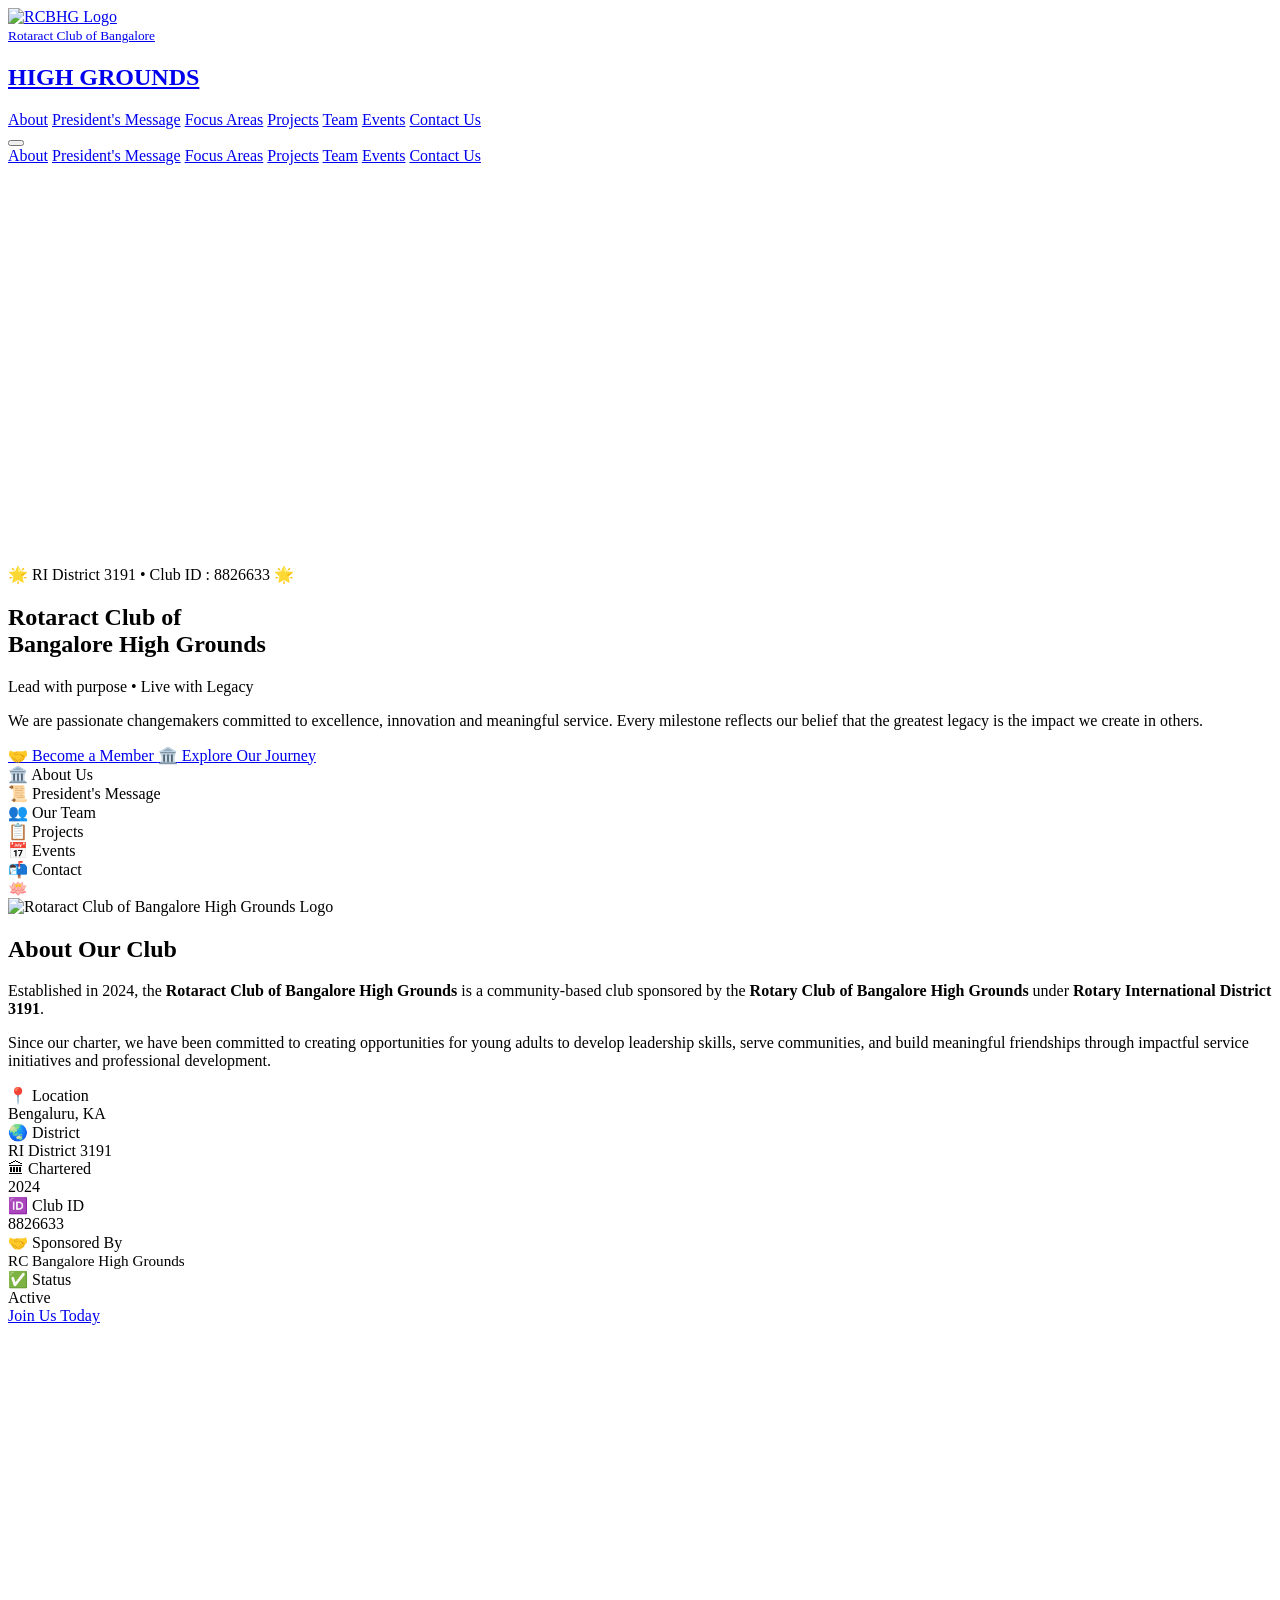
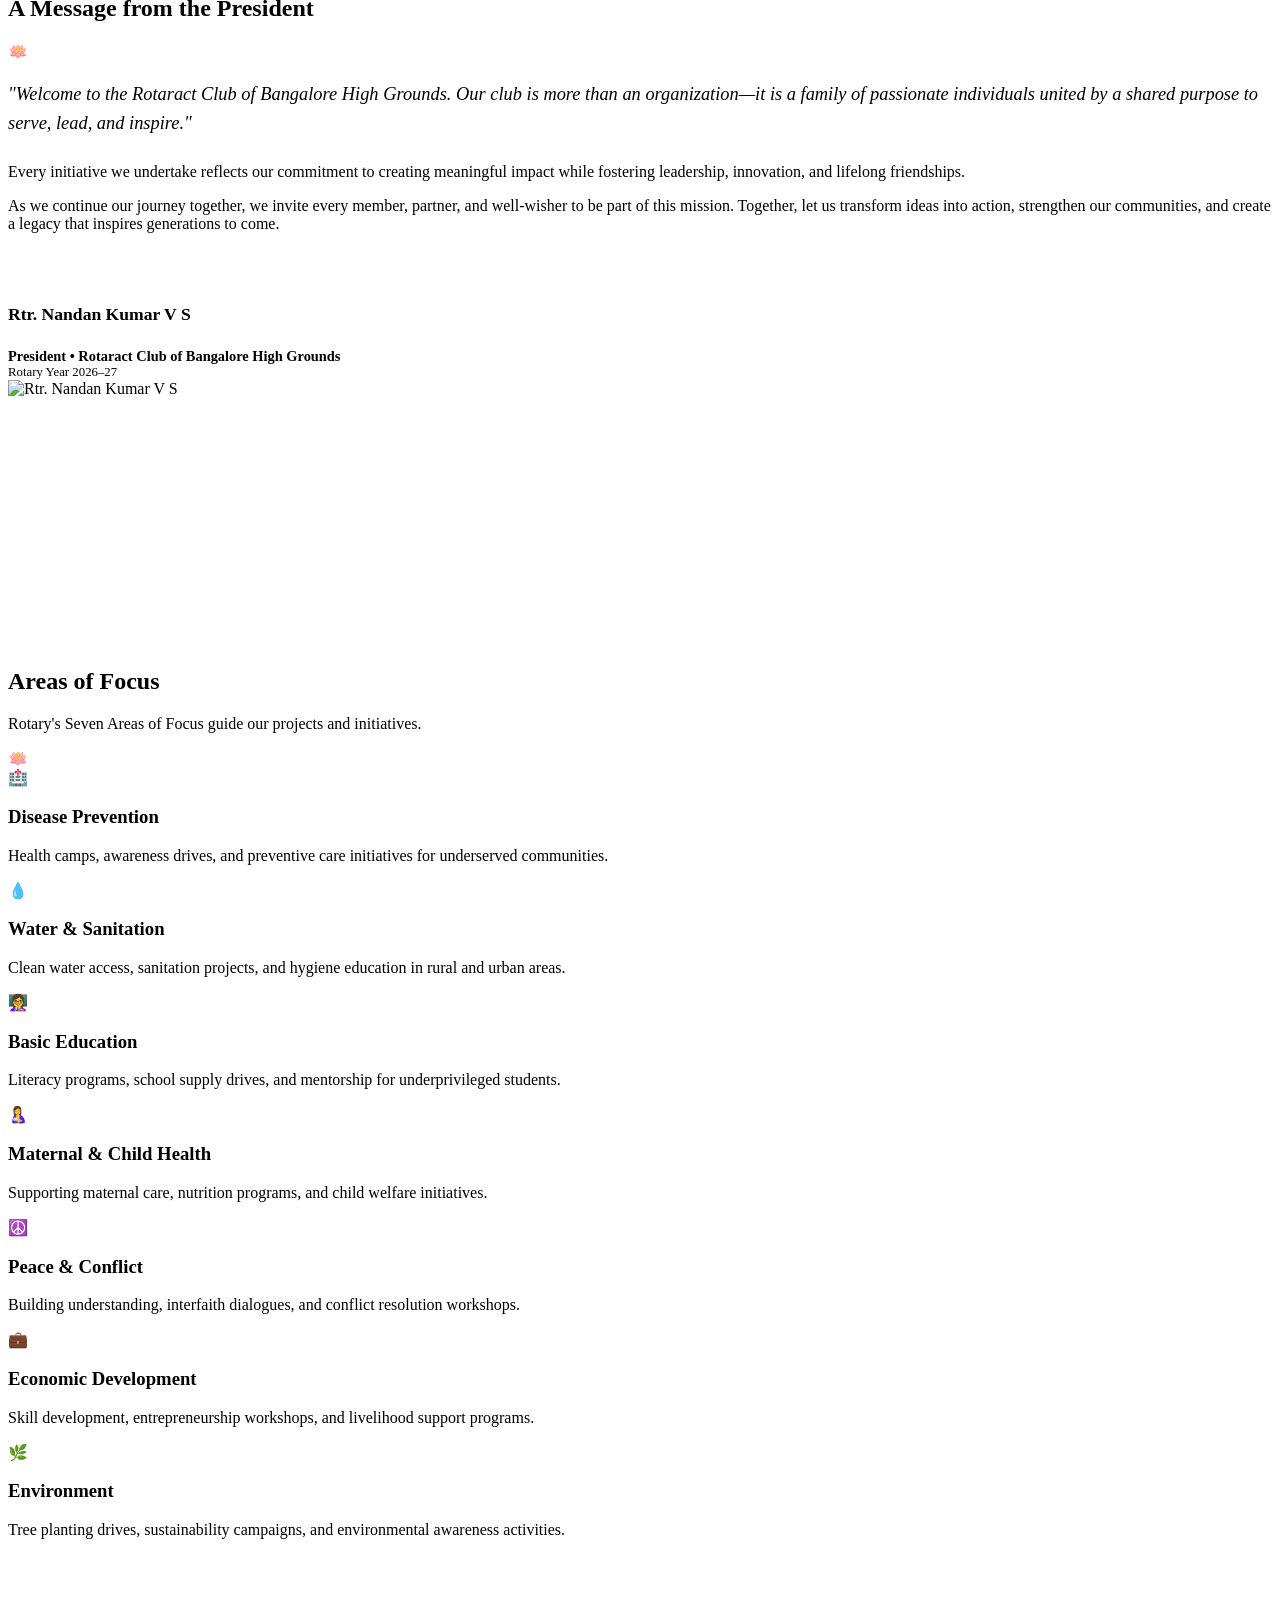
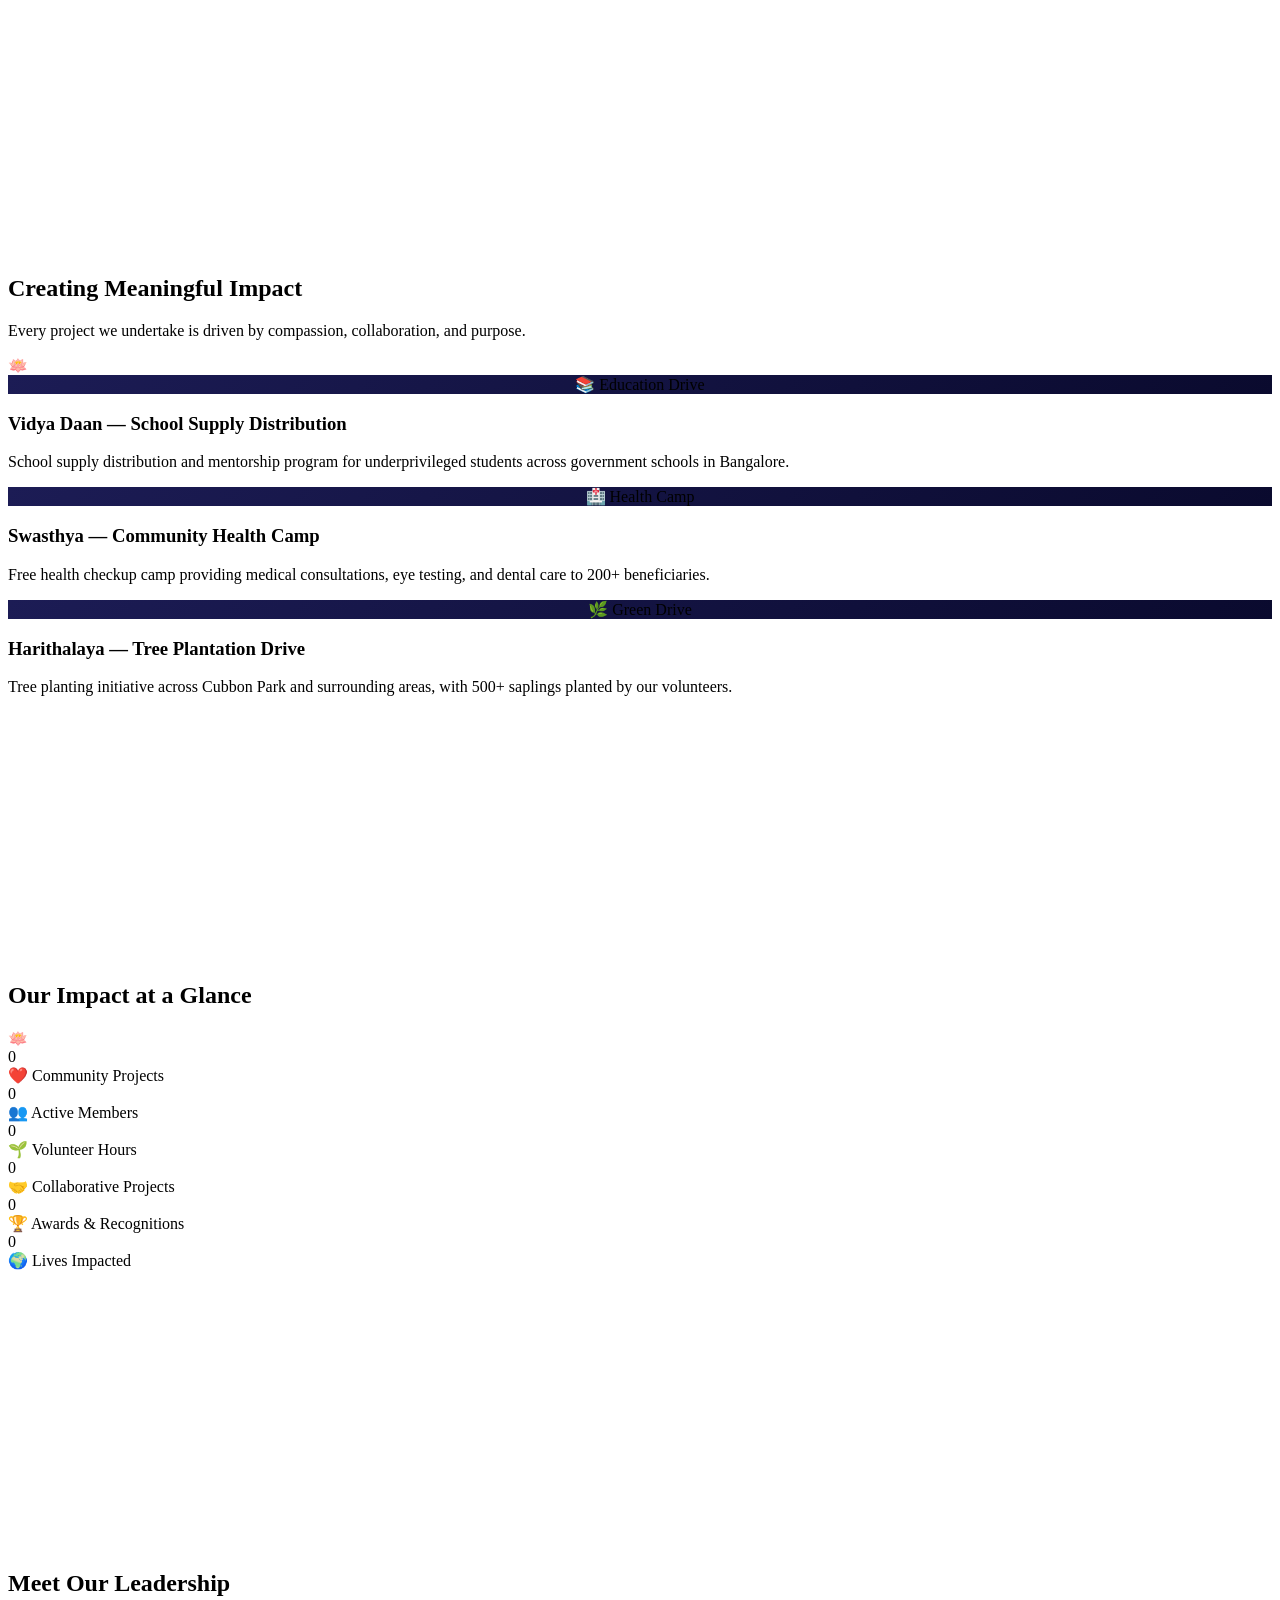
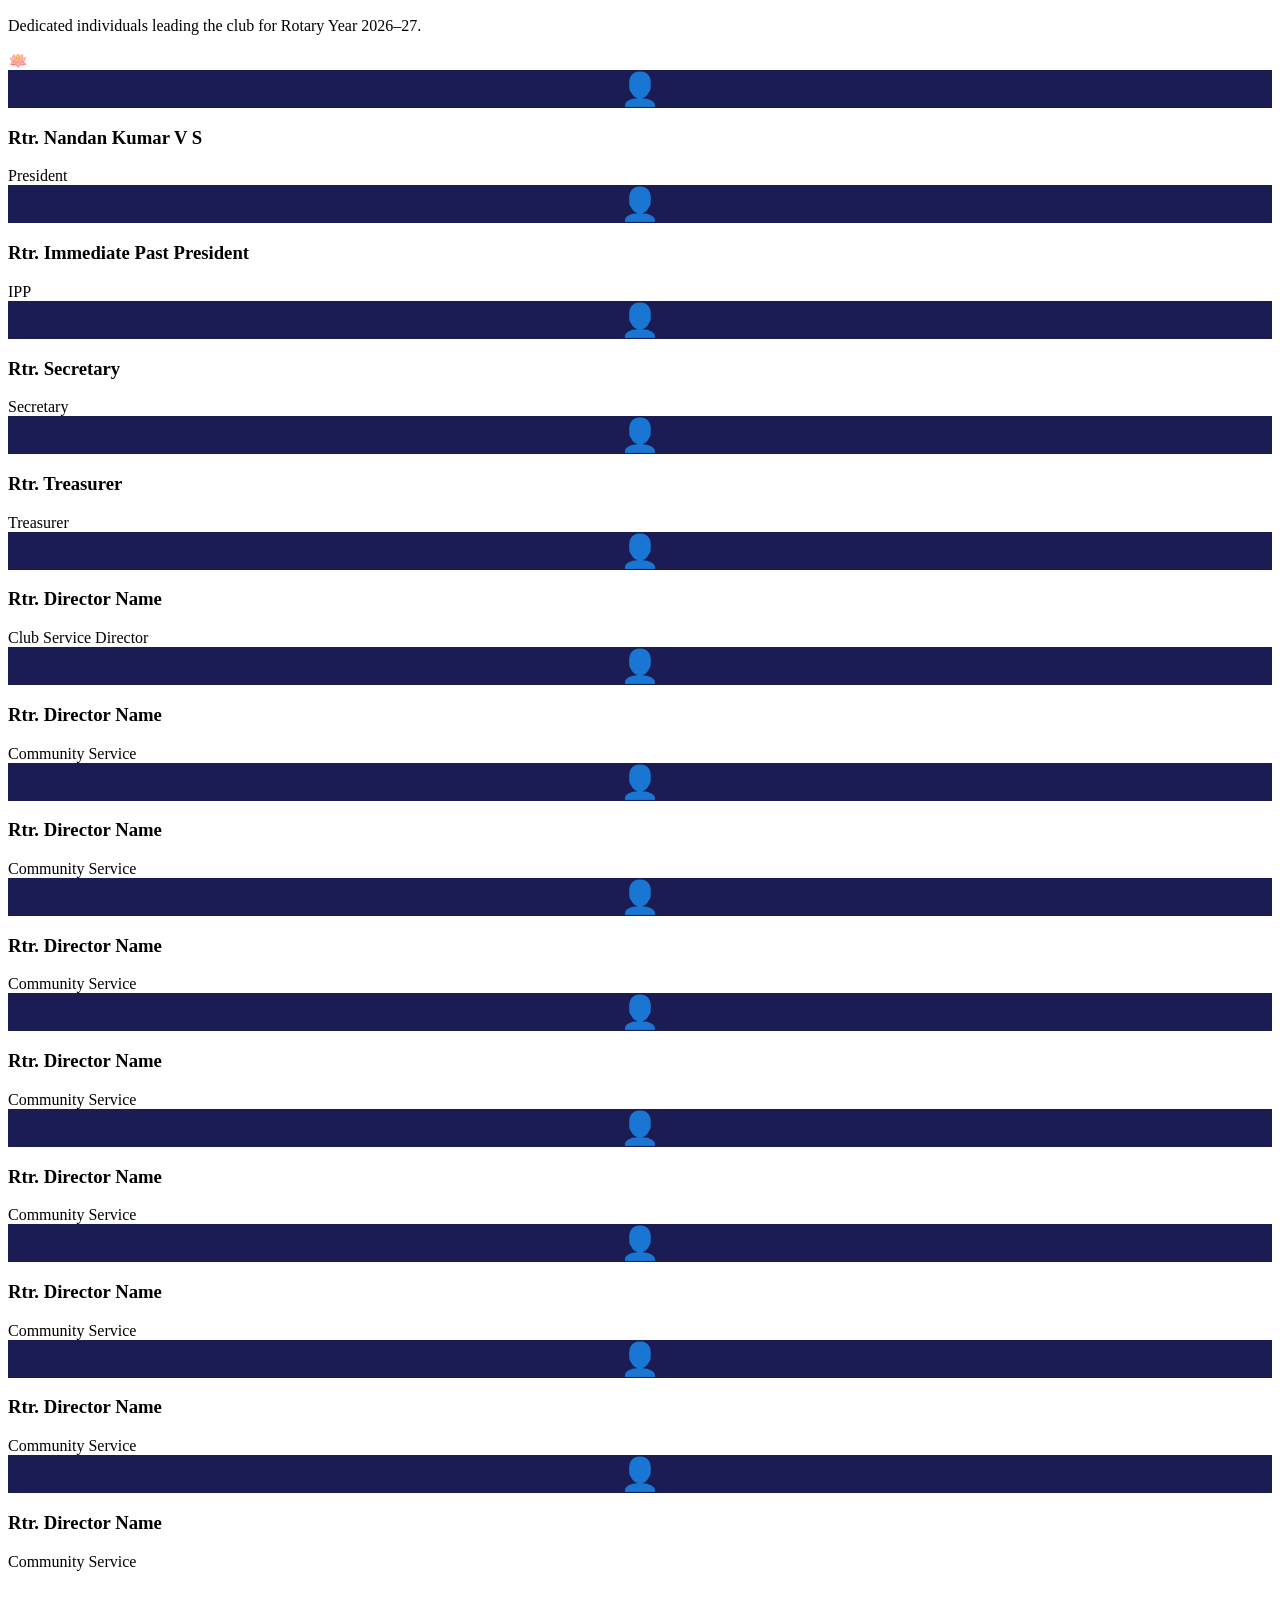
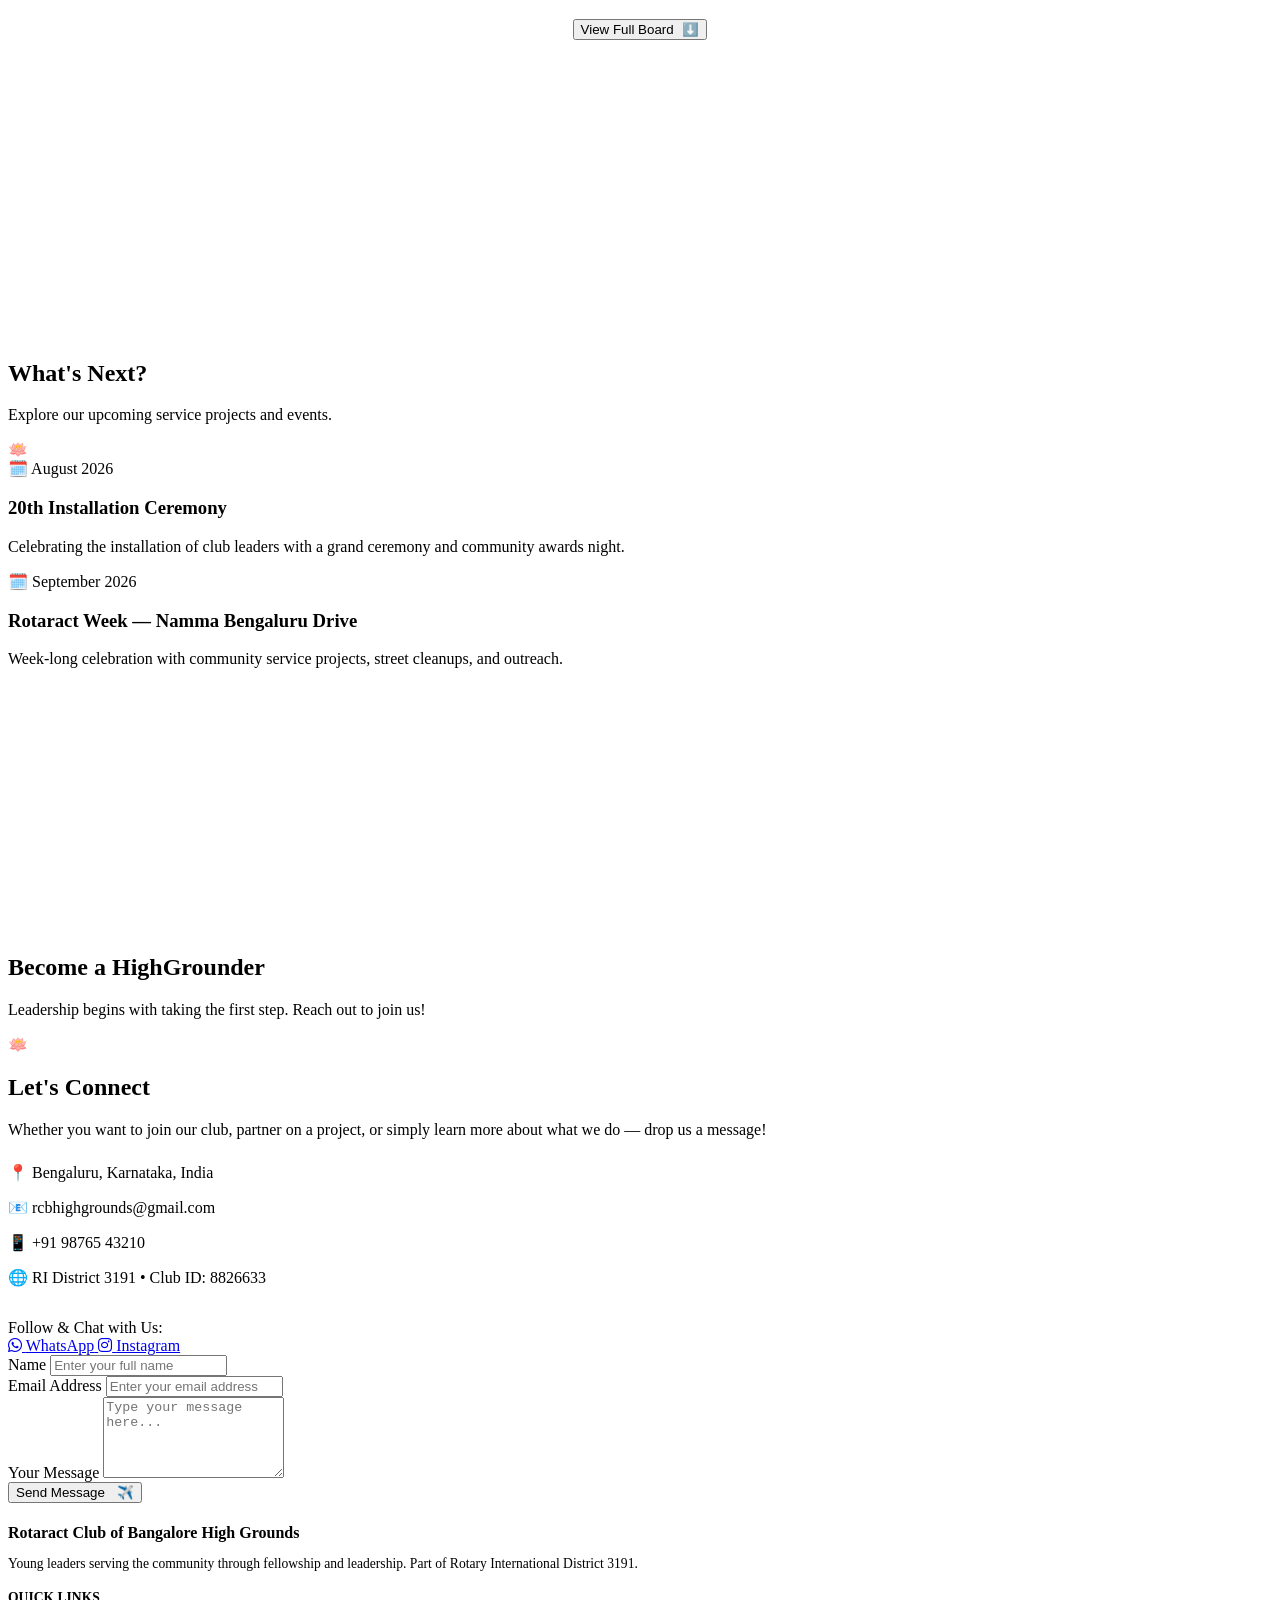
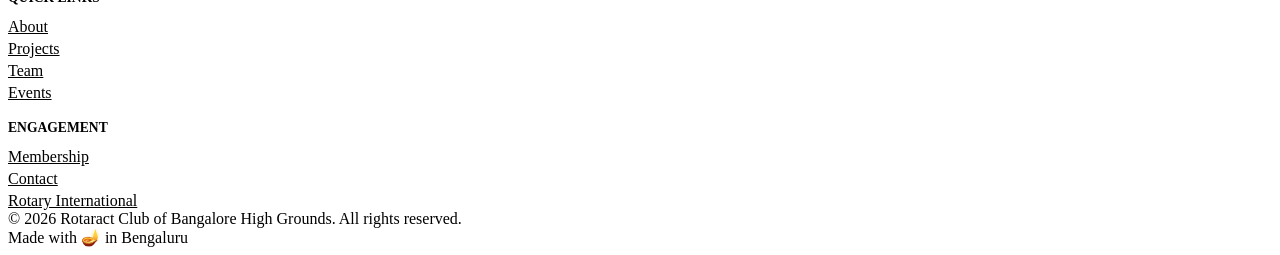
==== index.html @ a25bd5e7 "Remove video intro overlay from index.html Removed video intro overlay and related elements from the" ====
<!DOCTYPE html>
<html lang="en">
<head>
  <meta charset="UTF-8">
  <meta name="viewport" content="width=device-width, initial-scale=1.0, maximum-scale=5">
  <title>Rotaract Club of Bangalore High Grounds | Service • Fellowship • Leadership</title>
  <meta name="description" content="Rotaract Club of Bangalore High Grounds — Young leaders driving community impact through service, fellowship, and leadership in Bangalore. RI District 3191.">
  <meta name="author" content="Rotaract Club of Bangalore High Grounds">
  <meta name="keywords" content="Rotaract, High Grounds, Bangalore, Community Service, Rotary, District 3191, Leadership, Fellowship, Youth">
  <meta name="robots" content="index, follow">
  <meta name="theme-color" content="#0A0A2E">

  <!-- Favicon -->
  <link rel="icon" type="image/jpeg" href="assets/logo.jpg">

  <!-- Font Awesome Icons for Social Media -->
<link rel="stylesheet" href="https://cdnjs.cloudflare.com/ajax/libs/font-awesome/6.4.2/css/all.min.css">



  <!-- Stylesheet -->
  <link rel="stylesheet" href="styles.css">
</head>
<body>

  

  <!-- ══════════════════════════════════════
       FLOATING PARTICLES (Diyas & Sparkles)
       ══════════════════════════════════════ -->
  <div id="particles-container"></div>

  <!-- ══════════════════════════════════════
       NAVIGATION
       ══════════════════════════════════════ -->
  <nav id="main-nav">
    <div class="nav-inner">
      <a href="#hero" class="nav-logo">
        <img src="assets/logo.jpg" alt="RCBHG Logo">
        <div class="nav-logo-text">
          <small>Rotaract Club of Bangalore</small>
          <h2>HIGH GROUNDS</h2>
        </div>
      </a>

      <div class="nav-links">
        <a href="#about" class="nav-link" data-section="about">About</a>
        <a href="#president" class="nav-link" data-section="president">President's Message</a>
        <a href="#focus-areas" class="nav-link" data-section="focus-areas">Focus Areas</a>
        <a href="#projects" class="nav-link" data-section="projects">Projects</a>
        <a href="#team" class="nav-link" data-section="team">Team</a>
        <a href="#events" class="nav-link" data-section="events">Events</a>
        <a href="#contact" class="nav-cta" data-section="contact">Contact Us</a>
      </div>

      <button id="hamburger" class="hamburger" aria-label="Toggle menu">
        <span></span>
        <span></span>
        <span></span>
      </button>
    </div>
  </nav>

  <!-- Mobile Menu Drawer -->
  <div id="mobile-menu" class="mobile-menu">
    <a href="#about" class="nav-link" data-section="about">About</a>
    <a href="#president" class="nav-link" data-section="president">President's Message</a>
    <a href="#focus-areas" class="nav-link" data-section="focus-areas">Focus Areas</a>
    <a href="#projects" class="nav-link" data-section="projects">Projects</a>
    <a href="#team" class="nav-link" data-section="team">Team</a>
    <a href="#events" class="nav-link" data-section="events">Events</a>
    <a href="#contact" class="nav-link" data-section="contact">Contact Us</a>
  </div>
  <div id="mobile-backdrop" class="mobile-backdrop"></div>

  <!-- ══════════════════════════════════════
       MAIN CONTENT
       ══════════════════════════════════════ -->
  <main id="main-content">

    <!-- ── HERO SECTION ── -->
    <section id="hero" class="section reveal-parent">
      <div class="mandala-wrapper reveal-mandala" style="top: -100px; right: -100px;"><div class="mandala-decoration"></div></div>
      <div class="mandala-wrapper reveal-mandala" style="bottom: -150px; left: -150px; width: 400px; height: 400px;"><div class="mandala-decoration" style="width: 100%; height: 100%;"></div></div>
      
      <div class="hero-content">
        <div class="hero-badge reveal-child">
          <span>🌟</span>
          RI District 3191 • Club ID : 8826633
          <span>🌟</span>
        </div>

        <h1 class="hero-title reveal-child">
          <span class="highlight">Rotaract Club of</span><br>
          Bangalore <span class="highlight">High Grounds</span>
        </h1>

        <p class="hero-tagline font-display reveal-child">
          Lead with purpose • Live with Legacy
        </p>

        <p class="hero-subtitle reveal-child">
          We are passionate changemakers committed to excellence, innovation and meaningful service. Every milestone reflects our belief that the greatest legacy is the impact we create in others. 
        </p>

        <div class="hero-buttons reveal-child">
          <a href="#contact" class="btn btn-primary" data-section="contact">
            <span>🤝</span> Become a Member
          </a>
          <a href="#projects" class="btn btn-outline" data-section="projects">
            <span>🏛️</span> Explore Our Journey
          </a>
        </div>
      </div>
    </section>

    <!-- ── QUICK LINKS GRID ── -->
    <section id="quick-links" class="reveal-parent">
      <div class="quick-links-grid">
        <div class="quick-link-card reveal-child" data-section="about">
          <span class="quick-link-icon">🏛️</span>
          <span class="quick-link-title">About Us</span>
        </div>
        <div class="quick-link-card reveal-child" data-section="president">
          <span class="quick-link-icon">📜</span>
          <span class="quick-link-title">President's Message</span>
        </div>
        <div class="quick-link-card reveal-child" data-section="team">
          <span class="quick-link-icon">👥</span>
          <span class="quick-link-title">Our Team</span>
        </div>
        <div class="quick-link-card reveal-child" data-section="projects">
          <span class="quick-link-icon">📋</span>
          <span class="quick-link-title">Projects</span>
        </div>
        <div class="quick-link-card reveal-child" data-section="events">
          <span class="quick-link-icon">📅</span>
          <span class="quick-link-title">Events</span>
        </div>
        <div class="quick-link-card reveal-child" data-section="contact">
          <span class="quick-link-icon">📬</span>
          <span class="quick-link-title">Contact</span>
        </div>
      </div>
    </section>

    <!-- ── ABOUT & CLUB INFORMATION ── -->
    <section id="about" class="section reveal-parent">
      <div class="mandala-wrapper reveal-mandala" style="top: -80px; right: -80px;"><div class="mandala-decoration"></div></div>
      <div class="section-inner">
        <div class="indian-divider reveal-divider reveal-child">
          <span class="lotus">🪷</span>
        </div>

        <div class="about-grid">
          <div class="about-image-container reveal-child">
            <img src="assets/logo.jpg" alt="Rotaract Club of Bangalore High Grounds Logo">
          </div>
          
          <div class="about-text reveal-child">
            <h2>About Our Club</h2>
            <p>
              Established in 2024, the <strong>Rotaract Club of Bangalore High Grounds</strong> is a community-based club sponsored by the <strong>Rotary Club of Bangalore High Grounds</strong> under <strong>Rotary International District 3191</strong>.
            </p>
            <p>
              Since our charter, we have been committed to creating opportunities for young adults to develop leadership skills, serve communities, and build meaningful friendships through impactful service initiatives and professional development.
            </p>

            <div class="info-grid">
              <div class="info-card">
                <div class="info-card-label">📍 Location</div>
                <div class="info-card-value">Bengaluru, KA</div>
              </div>
              <div class="info-card">
                <div class="info-card-label">🌏 District</div>
                <div class="info-card-value">RI District 3191</div>
              </div>
              <div class="info-card">
                <div class="info-card-label">🏛 Chartered</div>
                <div class="info-card-value">2024</div>
              </div>
              <div class="info-card">
                <div class="info-card-label">🆔 Club ID</div>
                <div class="info-card-value">8826633</div>
              </div>
              <div class="info-card">
                <div class="info-card-label">🤝 Sponsored By</div>
                <div class="info-card-value" style="font-size: 0.95rem;">RC Bangalore High Grounds</div>
              </div>
              <div class="info-card">
                <div class="info-card-label">✅ Status</div>
                <div class="info-card-value" style="color: var(--saffron);">Active</div>
              </div>
            </div>

            <a href="#contact" class="btn btn-primary" style="margin-top: 2rem;" data-section="contact">Join Us Today</a>
          </div>
        </div>
      </div>
    </section>

    <!-- ── PRESIDENT'S MESSAGE ── -->
<section id="president" class="section reveal-parent">
    <div class="mandala-wrapper reveal-mandala" style="bottom: -50px; left: -50px; width: 250px; height: 250px;">
        <div class="mandala-decoration"></div>
    </div>
    
    <div class="section-inner">
        <h2 class="section-title reveal-child">A Message from the President</h2>
        <div class="indian-divider reveal-divider reveal-child">
            <span class="lotus">🪷</span>
        </div>
        
        <!-- Updated Card Wrapper -->
        <div class="president-card reveal-child">
            
            <!-- Text Content -->
            <div class="president-text">
                <p style="font-size: 1.15rem; color: var(--gold-bright); font-style: italic; margin-bottom: 1.5rem; line-height: 1.6;">
                    "Welcome to the Rotaract Club of Bangalore High Grounds. Our club is more than an organization—it is a family of passionate individuals united by a shared purpose to serve, lead, and inspire."
                </p>
                <p style="color: var(--text-secondary); margin-bottom: 1rem;">
                    Every initiative we undertake reflects our commitment to creating meaningful impact while fostering leadership, innovation, and lifelong friendships.
                </p>
                <p style="color: var(--text-secondary); margin-bottom: 2rem;">
                    As we continue our journey together, we invite every member, partner, and well-wisher to be part of this mission. Together, let us transform ideas into action, strengthen our communities, and create a legacy that inspires generations to come.
                </p>
                <div style="border-top: 1px solid var(--border-color); padding-top: 1rem;">
                    <h4 style="color: var(--ivory); font-size: 1.1rem;">Rtr. Nandan Kumar V S</h4>
                    <div style="color: var(--saffron); font-size: 0.9rem; font-weight: 600;">President • Rotaract Club of Bangalore High Grounds</div>
                    <div style="color: var(--text-muted); font-size: 0.8rem;">Rotary Year 2026–27</div>
                </div>
            </div>

            <!-- Image Content -->
            <div class="president-image">
                <img src="assets/president.png" alt="Rtr. Nandan Kumar V S">
            </div>

        </div>
    </div>
</section>


    <!-- ── FOCUS AREAS ── -->
    <section id="focus-areas" class="section reveal-parent">
      <div class="mandala-wrapper reveal-mandala" style="top: -100px; right: -50px; width: 250px; height: 250px;"><div class="mandala-decoration"></div></div>
      <div class="section-inner">
        <h2 class="section-title reveal-child">Areas of Focus</h2>
        <p class="section-subtitle reveal-child">Rotary's Seven Areas of Focus guide our projects and initiatives.</p>
        
        <div class="indian-divider reveal-divider reveal-child">
          <span class="lotus">🪷</span>
        </div>

        <div class="focus-grid">
          <div class="focus-card reveal-child">
            <span class="focus-icon">🏥</span>
            <h3>Disease Prevention</h3>
            <p>Health camps, awareness drives, and preventive care initiatives for underserved communities.</p>
          </div>
          <div class="focus-card reveal-child">
            <span class="focus-icon">💧</span>
            <h3>Water & Sanitation</h3>
            <p>Clean water access, sanitation projects, and hygiene education in rural and urban areas.</p>
          </div>
          <div class="focus-card reveal-child">
            <span class="focus-icon">👩‍🏫</span>
            <h3>Basic Education</h3>
            <p>Literacy programs, school supply drives, and mentorship for underprivileged students.</p>
          </div>
          <div class="focus-card reveal-child">
            <span class="focus-icon">🤱</span>
            <h3>Maternal & Child Health</h3>
            <p>Supporting maternal care, nutrition programs, and child welfare initiatives.</p>
          </div>
          <div class="focus-card reveal-child">
            <span class="focus-icon">☮️</span>
            <h3>Peace & Conflict</h3>
            <p>Building understanding, interfaith dialogues, and conflict resolution workshops.</p>
          </div>
          <div class="focus-card reveal-child">
            <span class="focus-icon">💼</span>
            <h3>Economic Development</h3>
            <p>Skill development, entrepreneurship workshops, and livelihood support programs.</p>
          </div>
          <div class="focus-card reveal-child">
            <span class="focus-icon">🌿</span>
            <h3>Environment</h3>
            <p>Tree planting drives, sustainability campaigns, and environmental awareness activities.</p>
          </div>
        </div>
      </div>
    </section>

    <!-- ── PROJECTS SECTION ── -->
    <section id="projects" class="section reveal-parent">
      <div class="mandala-wrapper reveal-mandala" style="bottom: -100px; left: -50px; width: 300px; height: 300px;"><div class="mandala-decoration"></div></div>
      <div class="section-inner">
        <h2 class="section-title reveal-child">Creating Meaningful Impact</h2>
        <p class="section-subtitle reveal-child">Every project we undertake is driven by compassion, collaboration, and purpose.</p>
        
        <div class="indian-divider reveal-divider reveal-child">
          <span class="lotus">🪷</span>
        </div>

        <div class="projects-grid">
          <article class="project-card reveal-child">
            <div class="project-card-image">
              <div style="width:100%;height:100%;background:linear-gradient(135deg,#1C1C55,#0A0A2E);display:flex;align-items:center;justify-content:center;color:var(--gold);">
                <span>📚 Education Drive</span>
              </div>
            </div>
            <div class="project-card-body">
              <h3>Vidya Daan — School Supply Distribution</h3>
              <p>School supply distribution and mentorship program for underprivileged students across government schools in Bangalore.</p>
            </div>
          </article>

          <article class="project-card reveal-child">
            <div class="project-card-image">
              <div style="width:100%;height:100%;background:linear-gradient(135deg,#1C1C55,#0A0A2E);display:flex;align-items:center;justify-content:center;color:var(--gold);">
                <span>🏥 Health Camp</span>
              </div>
            </div>
            <div class="project-card-body">
              <h3>Swasthya — Community Health Camp</h3>
              <p>Free health checkup camp providing medical consultations, eye testing, and dental care to 200+ beneficiaries.</p>
            </div>
          </article>

          <article class="project-card reveal-child">
            <div class="project-card-image">
              <div style="width:100%;height:100%;background:linear-gradient(135deg,#1C1C55,#0A0A2E);display:flex;align-items:center;justify-content:center;color:var(--gold);">
                <span>🌿 Green Drive</span>
              </div>
            </div>
            <div class="project-card-body">
              <h3>Harithalaya — Tree Plantation Drive</h3>
              <p>Tree planting initiative across Cubbon Park and surrounding areas, with 500+ saplings planted by our volunteers.</p>
            </div>
          </article>
        </div>
      </div>
    </section>

    <!-- ── STATS COUNTER ── -->
    <section id="stats" class="section reveal-parent">
      <div class="mandala-wrapper reveal-mandala" style="top: -50px; right: -50px; width: 250px; height: 250px;"><div class="mandala-decoration"></div></div>
      <div class="section-inner">
        <h2 class="section-title reveal-child">Our Impact at a Glance</h2>
        <div class="indian-divider reveal-divider reveal-child">
          <span class="lotus">🪷</span>
        </div>

        <div class="stats-grid">
          <div class="stat-item reveal-child">
            <div class="stat-number" data-target="25" data-suffix="+">0</div>
            <div class="stat-label">❤️ Community Projects</div>
          </div>
          <div class="stat-item reveal-child">
            <div class="stat-number" data-target="50" data-suffix="+">0</div>
            <div class="stat-label">👥 Active Members</div>
          </div>
          <div class="stat-item reveal-child">
            <div class="stat-number" data-target="1200" data-suffix="+">0</div>
            <div class="stat-label">🌱 Volunteer Hours</div>
          </div>
          <div class="stat-item reveal-child">
            <div class="stat-number" data-target="15" data-suffix="+">0</div>
            <div class="stat-label">🤝 Collaborative Projects</div>
          </div>
          <div class="stat-item reveal-child">
            <div class="stat-number" data-target="8" data-suffix="+">0</div>
            <div class="stat-label">🏆 Awards & Recognitions</div>
          </div>
          <div class="stat-item reveal-child">
            <div class="stat-number" data-target="5000" data-suffix="+">0</div>
            <div class="stat-label">🌍 Lives Impacted</div>
          </div>
        </div>
      </div>
    </section>

    <!-- ── TEAM SECTION ── -->
    <section id="team" class="section reveal-parent">
      <div class="mandala-wrapper reveal-mandala" style="bottom: -50px; right: -50px; width: 280px; height: 280px;"><div class="mandala-decoration"></div></div>
      <div class="section-inner">
        <h2 class="section-title reveal-child">Meet Our Leadership</h2>
        <p class="section-subtitle reveal-child">Dedicated individuals leading the club for Rotary Year 2026–27.</p>

        <div class="indian-divider reveal-divider reveal-child">
          <span class="lotus">🪷</span>
        </div>

        <div id="team-board">
    <div class="team-grid">
        <!-- 🏆 CORE BOARD (Always Visible) -->
        <div class="team-card reveal-child">
            <div class="team-avatar"><div style="width:100%;height:100%;background:#1C1C55;display:flex;align-items:center;justify-content:center;font-size:2rem;">👤</div></div>
            <h3>Rtr. Nandan Kumar V S</h3>
            <span class="role">President</span>
        </div>
        <div class="team-card reveal-child">
            <div class="team-avatar"><div style="width:100%;height:100%;background:#1C1C55;display:flex;align-items:center;justify-content:center;font-size:2rem;">👤</div></div>
            <h3>Rtr. Immediate Past President</h3>
            <span class="role">IPP</span>
        </div>
        <div class="team-card reveal-child">
            <div class="team-avatar"><div style="width:100%;height:100%;background:#1C1C55;display:flex;align-items:center;justify-content:center;font-size:2rem;">👤</div></div>
            <h3>Rtr. Secretary</h3>
            <span class="role">Secretary</span>
        </div>
        <div class="team-card reveal-child">
            <div class="team-avatar"><div style="width:100%;height:100%;background:#1C1C55;display:flex;align-items:center;justify-content:center;font-size:2rem;">👤</div></div>
            <h3>Rtr. Treasurer</h3>
            <span class="role">Treasurer</span>
        </div>

        <!-- 🌟 EXTENDED BOARD (Hidden by default) -->
        <!-- Just copy this block 7 times for your 7 extra members -->
        <div class="team-card extra-member hidden">
            <div class="team-avatar"><div style="width:100%;height:100%;background:#1C1C55;display:flex;align-items:center;justify-content:center;font-size:2rem;">👤</div></div>
            <h3>Rtr. Director Name</h3>
            <span class="role">Club Service Director</span>
        </div>
        <div class="team-card extra-member hidden">
            <div class="team-avatar"><div style="width:100%;height:100%;background:#1C1C55;display:flex;align-items:center;justify-content:center;font-size:2rem;">👤</div></div>
            <h3>Rtr. Director Name</h3>
            <span class="role">Community Service</span>
        </div>
        <div class="team-card extra-member hidden">
            <div class="team-avatar"><div style="width:100%;height:100%;background:#1C1C55;display:flex;align-items:center;justify-content:center;font-size:2rem;">👤</div></div>
            <h3>Rtr. Director Name</h3>
            <span class="role">Community Service</span>
        </div>
        <div class="team-card extra-member hidden">
            <div class="team-avatar"><div style="width:100%;height:100%;background:#1C1C55;display:flex;align-items:center;justify-content:center;font-size:2rem;">👤</div></div>
            <h3>Rtr. Director Name</h3>
            <span class="role">Community Service</span>
        </div>
        <div class="team-card extra-member hidden">
            <div class="team-avatar"><div style="width:100%;height:100%;background:#1C1C55;display:flex;align-items:center;justify-content:center;font-size:2rem;">👤</div></div>
            <h3>Rtr. Director Name</h3>
            <span class="role">Community Service</span>
        </div>
        <div class="team-card extra-member hidden">
            <div class="team-avatar"><div style="width:100%;height:100%;background:#1C1C55;display:flex;align-items:center;justify-content:center;font-size:2rem;">👤</div></div>
            <h3>Rtr. Director Name</h3>
            <span class="role">Community Service</span>
        </div>
        <div class="team-card extra-member hidden">
            <div class="team-avatar"><div style="width:100%;height:100%;background:#1C1C55;display:flex;align-items:center;justify-content:center;font-size:2rem;">👤</div></div>
            <h3>Rtr. Director Name</h3>
            <span class="role">Community Service</span>
        </div>
        <div class="team-card extra-member hidden">
            <div class="team-avatar"><div style="width:100%;height:100%;background:#1C1C55;display:flex;align-items:center;justify-content:center;font-size:2rem;">👤</div></div>
            <h3>Rtr. Director Name</h3>
            <span class="role">Community Service</span>
        </div>
        <div class="team-card extra-member hidden">
            <div class="team-avatar"><div style="width:100%;height:100%;background:#1C1C55;display:flex;align-items:center;justify-content:center;font-size:2rem;">👤</div></div>
            <h3>Rtr. Director Name</h3>
            <span class="role">Community Service</span>
        </div>
        <!-- ... add the remaining 5 here ... -->
        
    </div>

    <!-- 🔘 SEE MORE BUTTON -->
    <div style="text-align: center; margin-top: 3rem;">
        <button id="toggle-team-btn" class="btn btn-outline">
            View Full Board <span style="margin-left: 5px;">⬇️</span>
        </button>
    </div>
</div>

      </div>
    </section>

    <!-- ── EVENTS SECTION ── -->
    <section id="events" class="section reveal-parent">
      <div class="mandala-wrapper reveal-mandala" style="top: -100px; left: -100px; width: 300px; height: 300px;"><div class="mandala-decoration"></div></div>
      <div class="section-inner">
        <h2 class="section-title reveal-child">What's Next?</h2>
        <p class="section-subtitle reveal-child">Explore our upcoming service projects and events.</p>

        <div class="indian-divider reveal-divider reveal-child">
          <span class="lotus">🪷</span>
        </div>

        <div class="events-timeline">
          <div class="event-item reveal-child">
            <div class="event-date">🗓️ August 2026</div>
            <h3>20th Installation Ceremony</h3>
            <p>Celebrating the installation of club leaders with a grand ceremony and community awards night.</p>
          </div>

          <div class="event-item reveal-child">
            <div class="event-date">🗓️ September 2026</div>
            <h3>Rotaract Week — Namma Bengaluru Drive</h3>
            <p>Week-long celebration with community service projects, street cleanups, and outreach.</p>
          </div>
        </div>
      </div>
    </section>

    <!-- ── CONTACT SECTION ── -->
    <section id="contact" class="section reveal-parent">
      <div class="mandala-wrapper reveal-mandala" style="bottom: -80px; right: -80px; width: 250px; height: 250px;"><div class="mandala-decoration"></div></div>
      <div class="section-inner">
        <h2 class="section-title reveal-child">Become a HighGrounder</h2>
        <p class="section-subtitle reveal-child">Leadership begins with taking the first step. Reach out to join us!</p>

        <div class="indian-divider reveal-divider reveal-child">
          <span class="lotus">🪷</span>
        </div>

        <!-- ── CONTACT SECTION ── -->
<section id="contact" class="section reveal-parent">
    <div class="section-inner">
        <div class="contact-grid">

            <!-- 📍 LEFT COLUMN: Contact Details & Social Links -->
            <div class="reveal-child">
                <h2>Let's Connect</h2>
                <p style="color: var(--text-secondary); margin-bottom: 1.5rem;">
                    Whether you want to join our club, partner on a project, or simply learn more about what we do — drop us a message!
                </p>

                <!-- Standard Contact Info -->
                <div style="display: flex; flex-direction: column; gap: 1rem; margin-bottom: 2rem;">
                    <div>📍 Bengaluru, Karnataka, India</div>
                    <div>📧 rcbhighgrounds@gmail.com</div>
                    <div>📱 +91 98765 43210</div>
                    <div>🌐 RI District 3191 • Club ID: 8826633</div>
                </div>

                <!-- 🌟 Premium Interactive Social Links -->
                <div class="social-connect-container">
                    <span class="social-label">Follow & Chat with Us:</span>
                    <div class="social-links-row">
                        <!-- WhatsApp (Replace with your link/phone) -->
                        <a href="https://wa.me/+919008350631" target="_blank" rel="noopener noreferrer" class="social-btn whatsapp-btn" aria-label="Chat on WhatsApp">
                            <i class="fab fa-whatsapp"></i>
                            <span>WhatsApp</span>
                        </a>
                        
                        <!-- Instagram (Replace with your handle) -->
                        <a href="https://instagram.com/rac_bangalore_highgrounds" target="_blank" rel="noopener noreferrer" class="social-btn instagram-btn" aria-label="Follow us on Instagram">
                            <i class="fab fa-instagram"></i>
                            <span>Instagram</span>
                        </a>
                    </div>
                </div>
            </div>

            <!-- ✉️ RIGHT COLUMN: Styled Contact Form (Restored) -->
            <div class="reveal-child">
                <form class="contact-form" action="#" method="POST">
                    <div class="form-group">
                        <label for="name">Name</label>
                        <input type="text" id="name" name="name" required placeholder="Enter your full name">
                    </div>
                    <div class="form-group">
                        <label for="email">Email Address</label>
                        <input type="email" id="email" name="email" required placeholder="Enter your email address">
                    </div>
                    <div class="form-group">
                        <label for="message">Your Message</label>
                        <textarea id="message" name="message" rows="5" required placeholder="Type your message here..."></textarea>
                    </div>
                    <button type="submit" class="form-submit btn btn-primary">
                        Send Message <span style="margin-left: 8px;">✈️</span>
                    </button>
                </form>
            </div>

        </div>
    </div>
</section>

      </div>
    </section>

  </main>

  <!-- ══════════════════════════════════════
       FOOTER
       ══════════════════════════════════════ -->
  <footer id="footer">
    <div class="footer-grid">
      <div>
        <h4 style="color: var(--gold-bright); margin-bottom: 0.5rem;">Rotaract Club of Bangalore High Grounds</h4>
        <p style="color: var(--text-muted); font-size: 0.85rem;">
          Young leaders serving the community through fellowship and leadership. Part of Rotary International District 3191.
        </p>
      </div>

      <div>
        <h4 style="color: var(--gold); font-size: 0.85rem; text-transform: uppercase; margin-bottom: 0.75rem;">Quick Links</h4>
        <a href="#about" style="display:block; color:var(--text-muted); margin-bottom: 0.25rem;">About</a>
        <a href="#projects" style="display:block; color:var(--text-muted); margin-bottom: 0.25rem;">Projects</a>
        <a href="#team" style="display:block; color:var(--text-muted); margin-bottom: 0.25rem;">Team</a>
        <a href="#events" style="display:block; color:var(--text-muted);">Events</a>
      </div>

      <div>
        <h4 style="color: var(--gold); font-size: 0.85rem; text-transform: uppercase; margin-bottom: 0.75rem;">Engagement</h4>
        <a href="#contact" style="display:block; color:var(--text-muted); margin-bottom: 0.25rem;">Membership</a>
        <a href="#contact" style="display:block; color:var(--text-muted); margin-bottom: 0.25rem;">Contact</a>
        <a href="https://rotary.org" target="_blank" rel="noopener" style="display:block; color:var(--text-muted);">Rotary International</a>
      </div>
    </div>

    <div class="footer-bottom">
      <span>© 2026 Rotaract Club of Bangalore High Grounds. All rights reserved.</span>
      <div class="tricolor-bar">
        <span class="saffron"></span>
        <span class="white"></span>
        <span class="green"></span>
      </div>
      <span>Made with 🪔 in Bengaluru</span>
    </div>
  </footer>

  <!-- JavaScript -->
  <script src="script.js"></script>
</body>
</html>
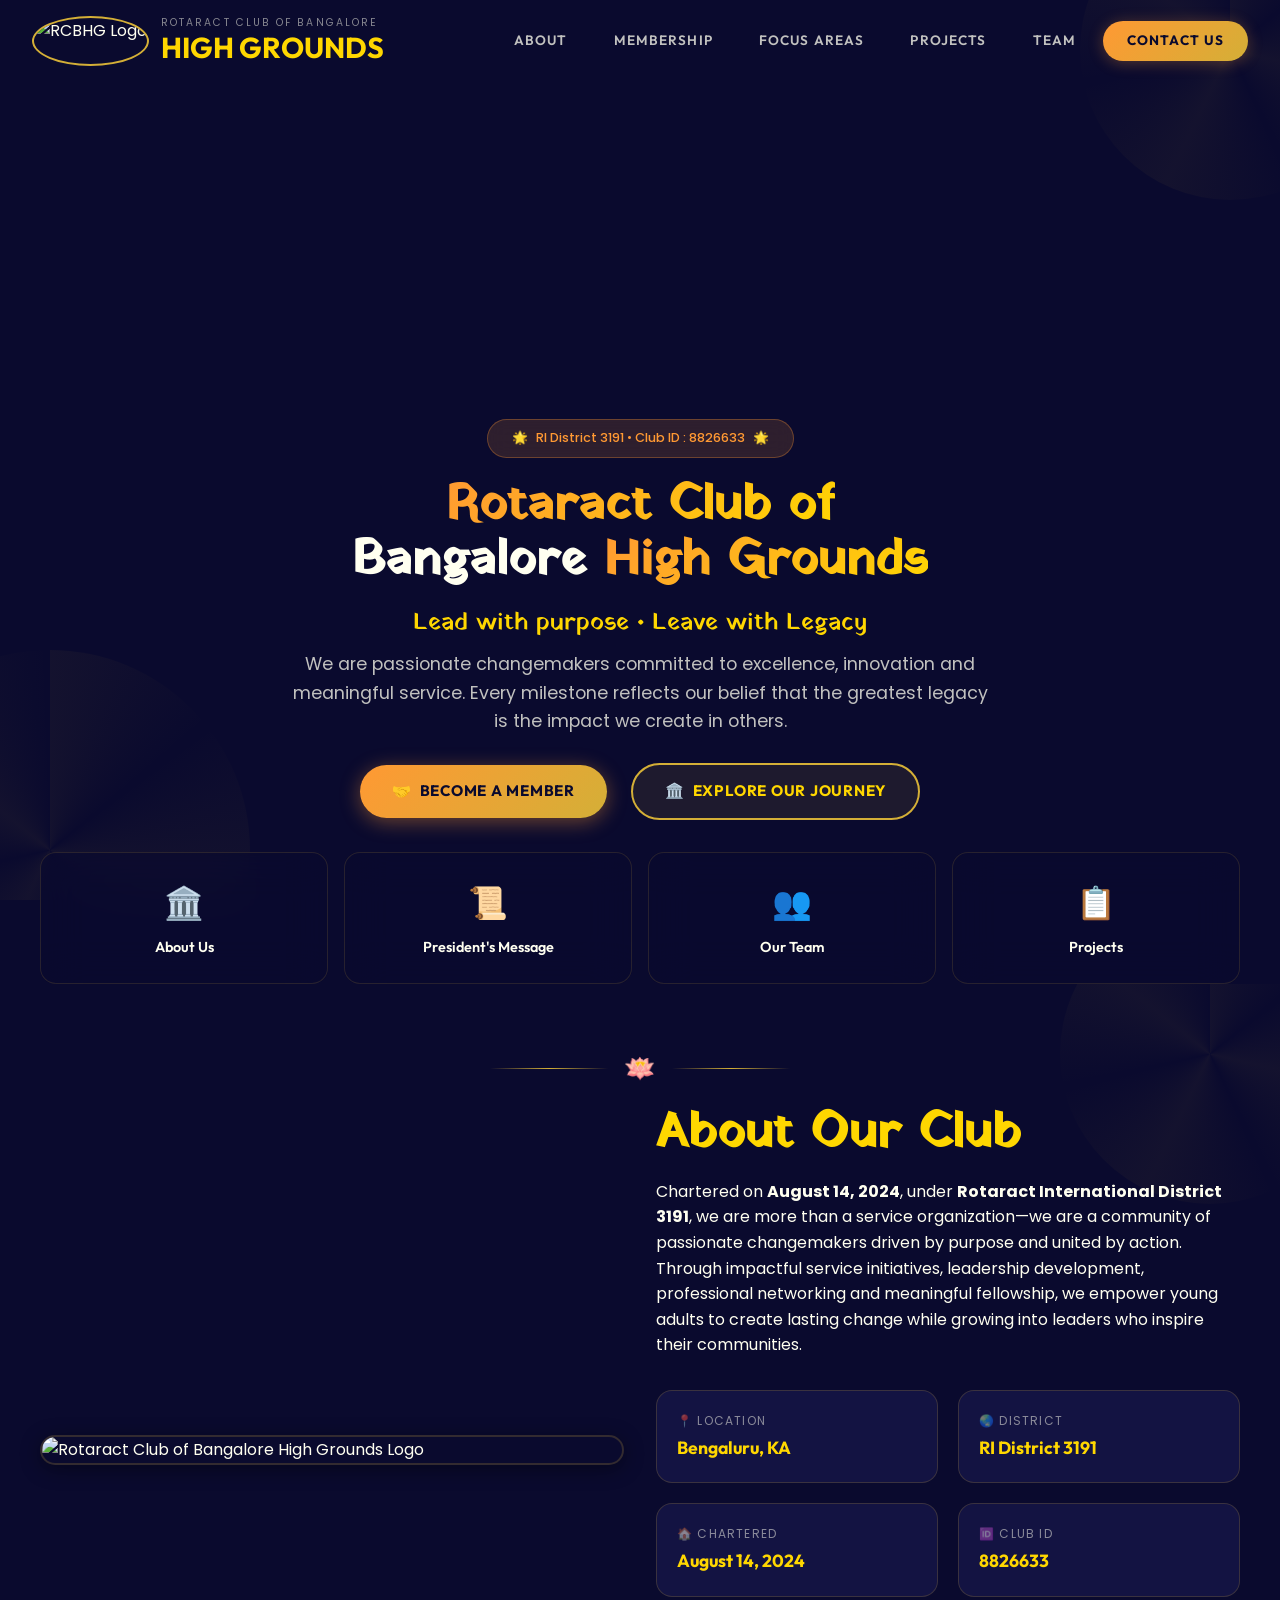
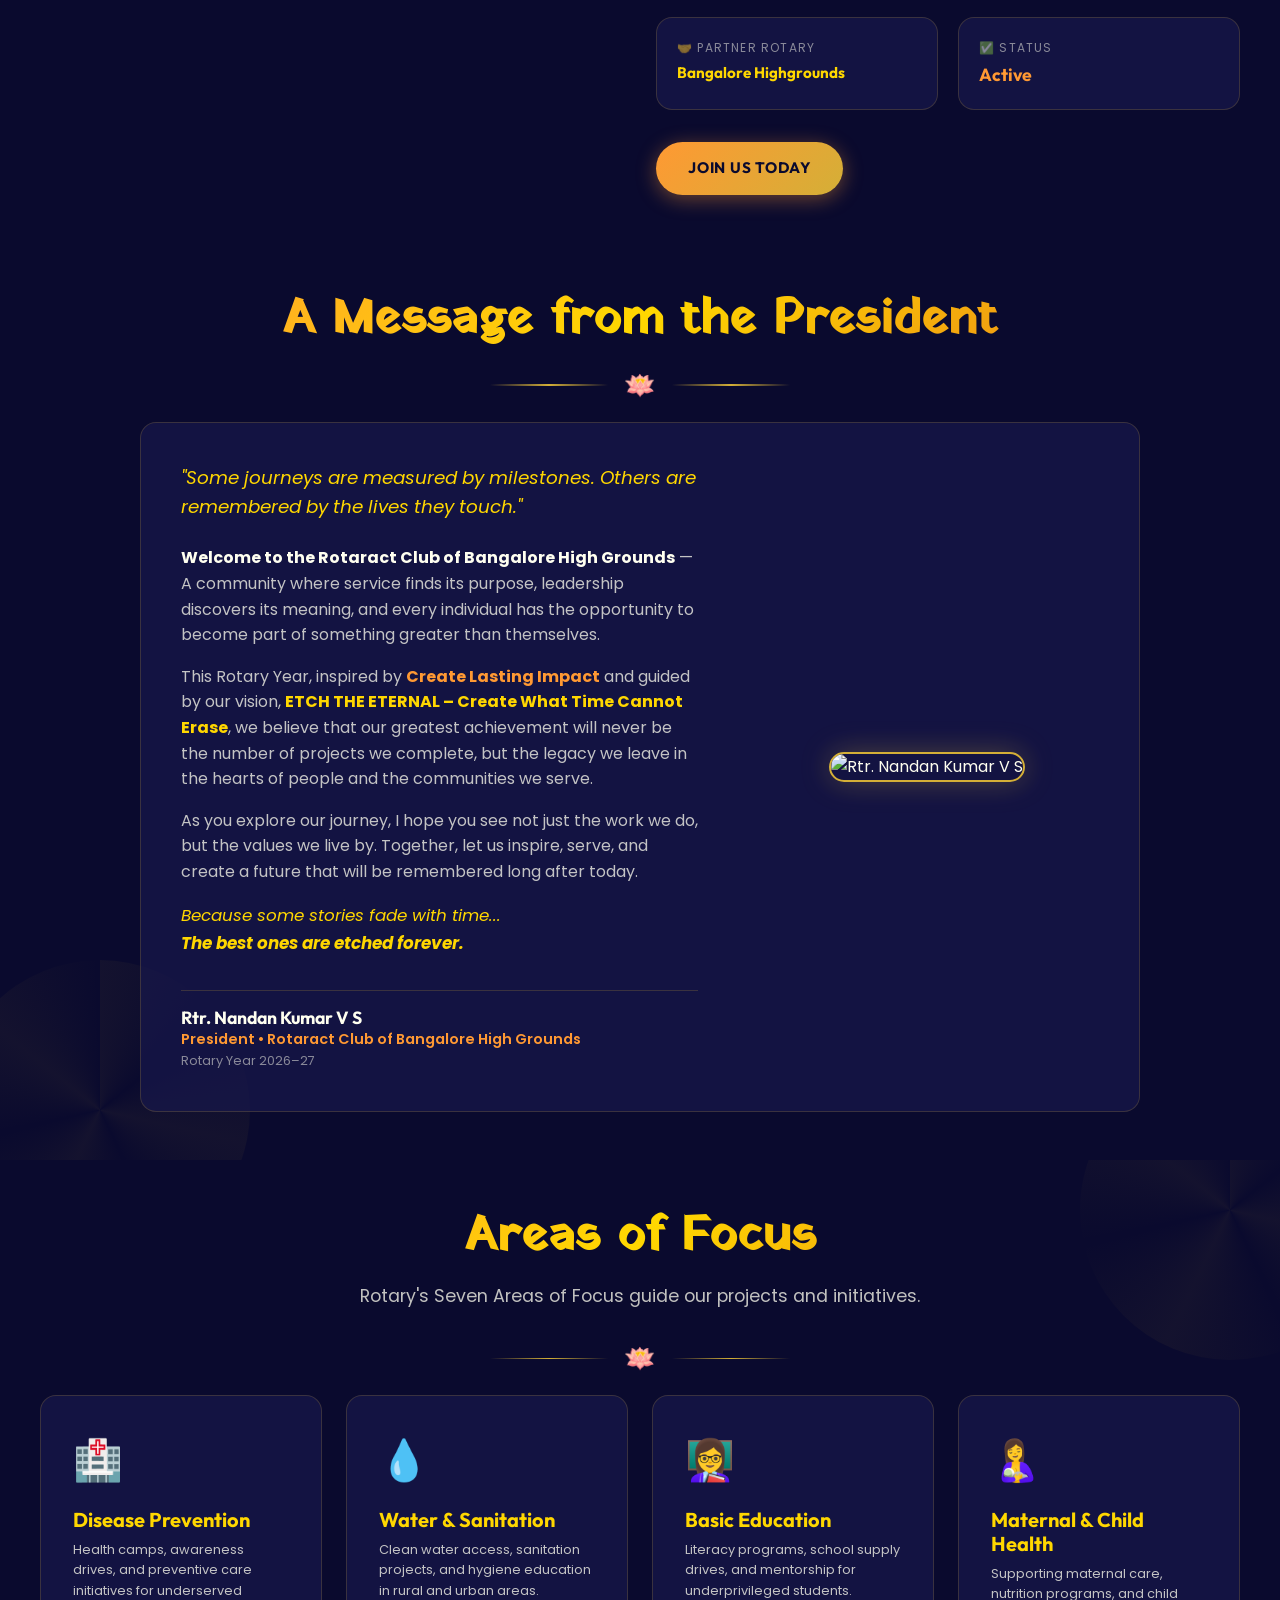
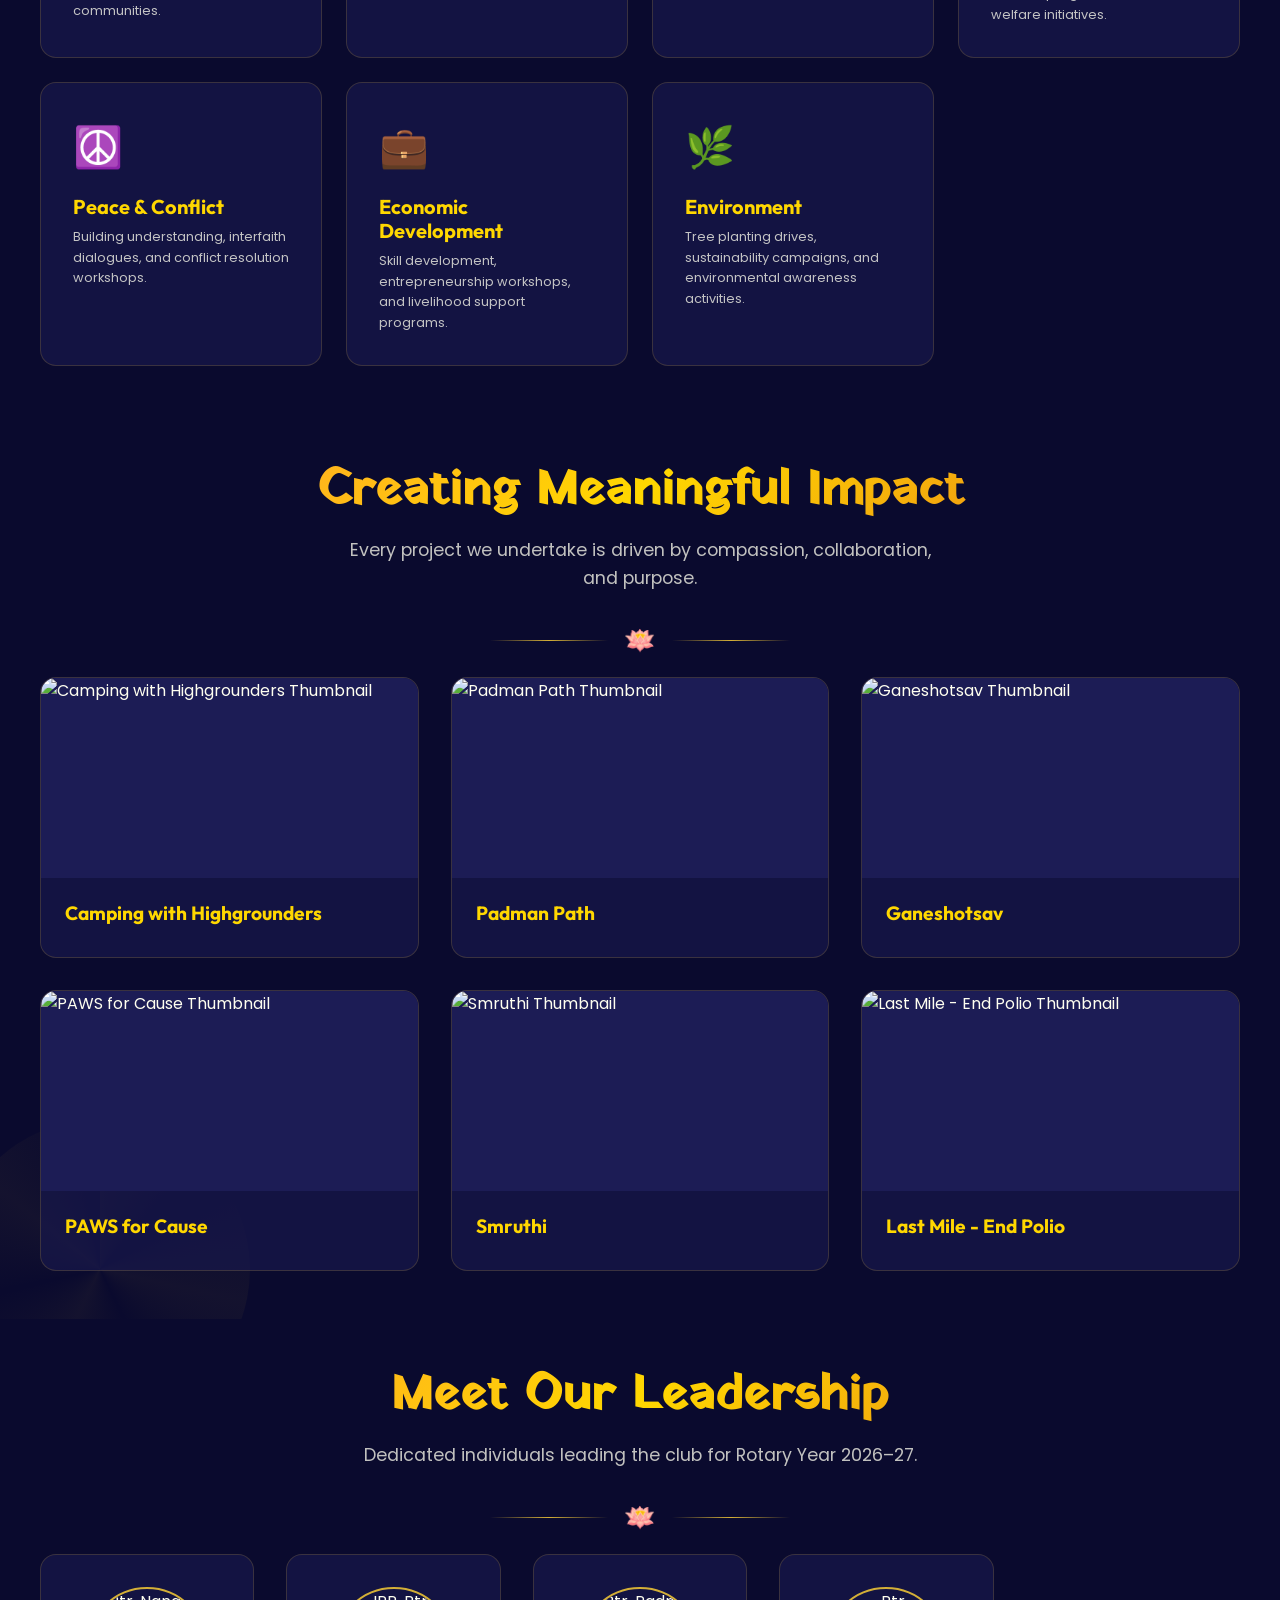
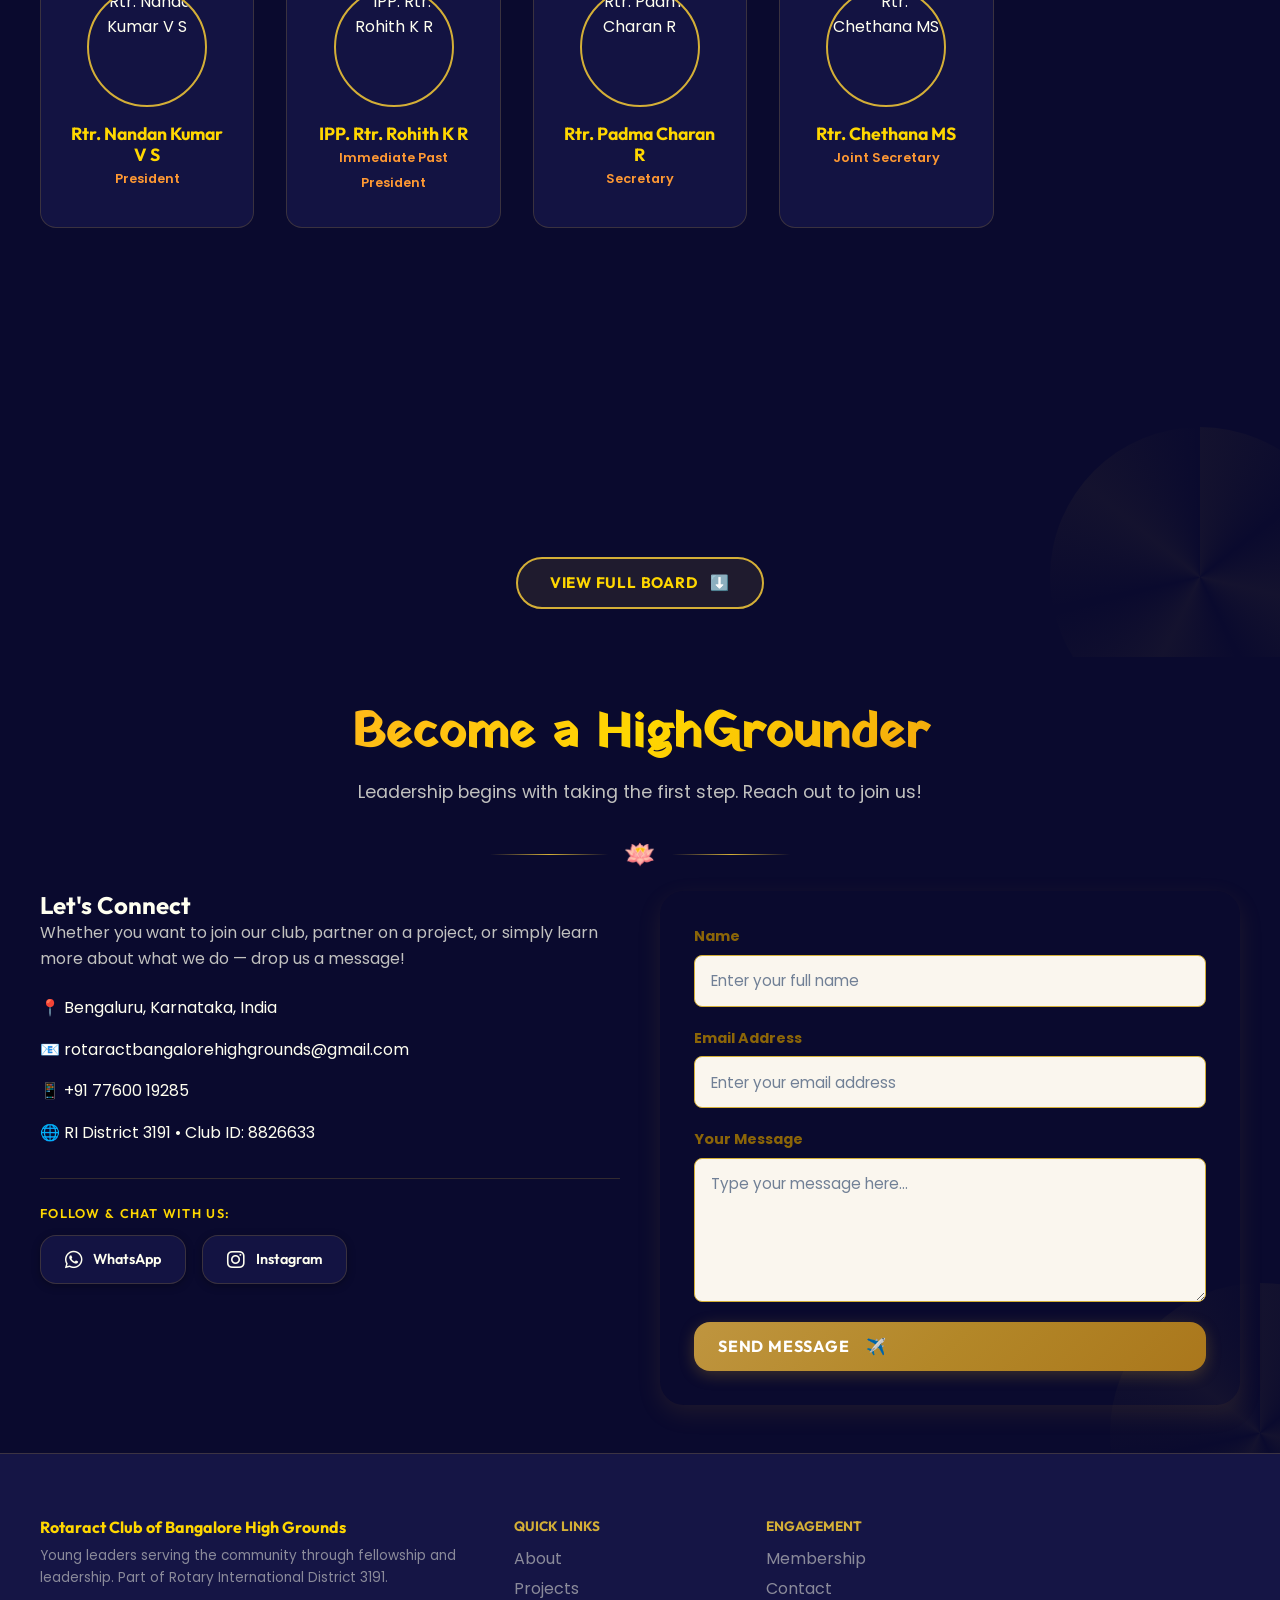
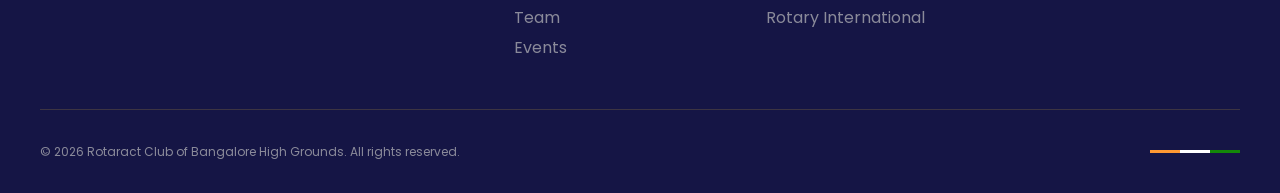
==== commit b3167bc1: "Website V1" ====
--- a/index.html
+++ b/index.html
@@ -1,12 +1,15 @@
 <!DOCTYPE html>
 <html lang="en">
+
 <head>
   <meta charset="UTF-8">
   <meta name="viewport" content="width=device-width, initial-scale=1.0, maximum-scale=5">
   <title>Rotaract Club of Bangalore High Grounds | Service • Fellowship • Leadership</title>
-  <meta name="description" content="Rotaract Club of Bangalore High Grounds — Young leaders driving community impact through service, fellowship, and leadership in Bangalore. RI District 3191.">
+  <meta name="description"
+    content="Rotaract Club of Bangalore High Grounds — Young leaders driving community impact through service, fellowship, and leadership in Bangalore. RI District 3191.">
   <meta name="author" content="Rotaract Club of Bangalore High Grounds">
-  <meta name="keywords" content="Rotaract, High Grounds, Bangalore, Community Service, Rotary, District 3191, Leadership, Fellowship, Youth">
+  <meta name="keywords"
+    content="Rotaract, High Grounds, Bangalore, Community Service, Rotary, District 3191, Leadership, Fellowship, Youth">
   <meta name="robots" content="index, follow">
   <meta name="theme-color" content="#0A0A2E">
 
@@ -14,16 +17,17 @@
   <link rel="icon" type="image/jpeg" href="assets/logo.jpg">
 
   <!-- Font Awesome Icons for Social Media -->
-<link rel="stylesheet" href="https://cdnjs.cloudflare.com/ajax/libs/font-awesome/6.4.2/css/all.min.css">
+  <link rel="stylesheet" href="https://cdnjs.cloudflare.com/ajax/libs/font-awesome/6.4.2/css/all.min.css">
 
 
 
   <!-- Stylesheet -->
   <link rel="stylesheet" href="styles.css">
 </head>
+
 <body>
 
-  
+
 
   <!-- ══════════════════════════════════════
        FLOATING PARTICLES (Diyas & Sparkles)
@@ -45,11 +49,11 @@
 
       <div class="nav-links">
         <a href="#about" class="nav-link" data-section="about">About</a>
-        <a href="#president" class="nav-link" data-section="president">President's Message</a>
+        <a href="membership.html" class="nav-link">Membership</a>
         <a href="#focus-areas" class="nav-link" data-section="focus-areas">Focus Areas</a>
         <a href="#projects" class="nav-link" data-section="projects">Projects</a>
         <a href="#team" class="nav-link" data-section="team">Team</a>
-        <a href="#events" class="nav-link" data-section="events">Events</a>
+        <!-- <a href="#events" class="nav-link" data-section="events">Events</a> -->
         <a href="#contact" class="nav-cta" data-section="contact">Contact Us</a>
       </div>
 
@@ -64,11 +68,11 @@
   <!-- Mobile Menu Drawer -->
   <div id="mobile-menu" class="mobile-menu">
     <a href="#about" class="nav-link" data-section="about">About</a>
-    <a href="#president" class="nav-link" data-section="president">President's Message</a>
+    <a href="membership.html" class="nav-link">Membership</a>
     <a href="#focus-areas" class="nav-link" data-section="focus-areas">Focus Areas</a>
     <a href="#projects" class="nav-link" data-section="projects">Projects</a>
     <a href="#team" class="nav-link" data-section="team">Team</a>
-    <a href="#events" class="nav-link" data-section="events">Events</a>
+    <!-- <a href="#events" class="nav-link" data-section="events">Events</a> -->
     <a href="#contact" class="nav-link" data-section="contact">Contact Us</a>
   </div>
   <div id="mobile-backdrop" class="mobile-backdrop"></div>
@@ -80,9 +84,13 @@
 
     <!-- ── HERO SECTION ── -->
     <section id="hero" class="section reveal-parent">
-      <div class="mandala-wrapper reveal-mandala" style="top: -100px; right: -100px;"><div class="mandala-decoration"></div></div>
-      <div class="mandala-wrapper reveal-mandala" style="bottom: -150px; left: -150px; width: 400px; height: 400px;"><div class="mandala-decoration" style="width: 100%; height: 100%;"></div></div>
-      
+      <div class="mandala-wrapper reveal-mandala" style="top: -100px; right: -100px;">
+        <div class="mandala-decoration"></div>
+      </div>
+      <div class="mandala-wrapper reveal-mandala" style="bottom: -150px; left: -150px; width: 400px; height: 400px;">
+        <div class="mandala-decoration" style="width: 100%; height: 100%;"></div>
+      </div>
+
       <div class="hero-content">
         <div class="hero-badge reveal-child">
           <span>🌟</span>
@@ -90,17 +98,33 @@
           <span>🌟</span>
         </div>
 
+        <!-- <div class="hero-content">
+        <h1 class="hero-title reveal-child">
+          <span class="hero-title-white">Rotaract Club of</span>
+          <span class="hero-title-gold">Bangalore High Grounds</span>
+        </h1> -->
+
         <h1 class="hero-title reveal-child">
           <span class="highlight">Rotaract Club of</span><br>
           Bangalore <span class="highlight">High Grounds</span>
         </h1>
 
+
+        <!-- <p class="hero-tagline font-display reveal-child">
+          Dream. Dare. Do.
+        </p> -->
+
+        <!-- <p class="hero-tagline font-display reveal-child">
+          Lead with purpose, Leave with Legacy
+        </p> -->
+
         <p class="hero-tagline font-display reveal-child">
-          Lead with purpose • Live with Legacy
+          Lead with purpose • Leave with Legacy
         </p>
 
         <p class="hero-subtitle reveal-child">
-          We are passionate changemakers committed to excellence, innovation and meaningful service. Every milestone reflects our belief that the greatest legacy is the impact we create in others. 
+          We are passionate changemakers committed to excellence, innovation and meaningful service. Every milestone
+          reflects our belief that the greatest legacy is the impact we create in others.
         </p>
 
         <div class="hero-buttons reveal-child">
@@ -133,20 +157,22 @@
           <span class="quick-link-icon">📋</span>
           <span class="quick-link-title">Projects</span>
         </div>
-        <div class="quick-link-card reveal-child" data-section="events">
+        <!-- <div class="quick-link-card reveal-child" data-section="events">
           <span class="quick-link-icon">📅</span>
           <span class="quick-link-title">Events</span>
         </div>
         <div class="quick-link-card reveal-child" data-section="contact">
           <span class="quick-link-icon">📬</span>
           <span class="quick-link-title">Contact</span>
-        </div>
+        </div> -->
       </div>
     </section>
 
     <!-- ── ABOUT & CLUB INFORMATION ── -->
     <section id="about" class="section reveal-parent">
-      <div class="mandala-wrapper reveal-mandala" style="top: -80px; right: -80px;"><div class="mandala-decoration"></div></div>
+      <div class="mandala-wrapper reveal-mandala" style="top: -80px; right: -80px;">
+        <div class="mandala-decoration"></div>
+      </div>
       <div class="section-inner">
         <div class="indian-divider reveal-divider reveal-child">
           <span class="lotus">🪷</span>
@@ -154,16 +180,21 @@
 
         <div class="about-grid">
           <div class="about-image-container reveal-child">
-            <img src="assets/logo.jpg" alt="Rotaract Club of Bangalore High Grounds Logo">
-          </div>
-          
+            <img src="assets/logo.png" alt="Rotaract Club of Bangalore High Grounds Logo">
+          </div>
+
           <div class="about-text reveal-child">
             <h2>About Our Club</h2>
             <p>
-              Established in 2024, the <strong>Rotaract Club of Bangalore High Grounds</strong> is a community-based club sponsored by the <strong>Rotary Club of Bangalore High Grounds</strong> under <strong>Rotary International District 3191</strong>.
+              Chartered on <strong>August 14, 2024</strong>, under <strong>Rotaract International District
+                3191</strong>,
+              we are more than a service organization—we are a community of passionate changemakers driven by purpose
+              and united by action.
             </p>
             <p>
-              Since our charter, we have been committed to creating opportunities for young adults to develop leadership skills, serve communities, and build meaningful friendships through impactful service initiatives and professional development.
+              Through impactful service initiatives, leadership development, professional networking and meaningful
+              fellowship, we empower young adults to create lasting change while growing into leaders who inspire
+              their communities.
             </p>
 
             <div class="info-grid">
@@ -176,16 +207,16 @@
                 <div class="info-card-value">RI District 3191</div>
               </div>
               <div class="info-card">
-                <div class="info-card-label">🏛 Chartered</div>
-                <div class="info-card-value">2024</div>
+                <div class="info-card-label">🏠 Chartered</div>
+                <div class="info-card-value">August 14, 2024</div>
               </div>
               <div class="info-card">
                 <div class="info-card-label">🆔 Club ID</div>
                 <div class="info-card-value">8826633</div>
               </div>
               <div class="info-card">
-                <div class="info-card-label">🤝 Sponsored By</div>
-                <div class="info-card-value" style="font-size: 0.95rem;">RC Bangalore High Grounds</div>
+                <div class="info-card-label">🤝 Partner Rotary</div>
+                <div class="info-card-value" style="font-size: 0.95rem;">Bangalore Highgrounds</div>
               </div>
               <div class="info-card">
                 <div class="info-card-label">✅ Status</div>
@@ -193,62 +224,81 @@
               </div>
             </div>
 
-            <a href="#contact" class="btn btn-primary" style="margin-top: 2rem;" data-section="contact">Join Us Today</a>
+            <a href="#contact" class="btn btn-primary" style="margin-top: 2rem;" data-section="contact">Join Us
+              Today</a>
           </div>
         </div>
       </div>
     </section>
 
     <!-- ── PRESIDENT'S MESSAGE ── -->
-<section id="president" class="section reveal-parent">
-    <div class="mandala-wrapper reveal-mandala" style="bottom: -50px; left: -50px; width: 250px; height: 250px;">
+    <section id="president" class="section reveal-parent">
+      <div class="mandala-wrapper reveal-mandala" style="bottom: -50px; left: -50px; width: 250px; height: 250px;">
         <div class="mandala-decoration"></div>
-    </div>
-    
-    <div class="section-inner">
+      </div>
+
+      <div class="section-inner">
         <h2 class="section-title reveal-child">A Message from the President</h2>
         <div class="indian-divider reveal-divider reveal-child">
-            <span class="lotus">🪷</span>
-        </div>
-        
+          <span class="lotus">🪷</span>
+        </div>
+
         <!-- Updated Card Wrapper -->
         <div class="president-card reveal-child">
-            
-            <!-- Text Content -->
-            <div class="president-text">
-                <p style="font-size: 1.15rem; color: var(--gold-bright); font-style: italic; margin-bottom: 1.5rem; line-height: 1.6;">
-                    "Welcome to the Rotaract Club of Bangalore High Grounds. Our club is more than an organization—it is a family of passionate individuals united by a shared purpose to serve, lead, and inspire."
-                </p>
-                <p style="color: var(--text-secondary); margin-bottom: 1rem;">
-                    Every initiative we undertake reflects our commitment to creating meaningful impact while fostering leadership, innovation, and lifelong friendships.
-                </p>
-                <p style="color: var(--text-secondary); margin-bottom: 2rem;">
-                    As we continue our journey together, we invite every member, partner, and well-wisher to be part of this mission. Together, let us transform ideas into action, strengthen our communities, and create a legacy that inspires generations to come.
-                </p>
-                <div style="border-top: 1px solid var(--border-color); padding-top: 1rem;">
-                    <h4 style="color: var(--ivory); font-size: 1.1rem;">Rtr. Nandan Kumar V S</h4>
-                    <div style="color: var(--saffron); font-size: 0.9rem; font-weight: 600;">President • Rotaract Club of Bangalore High Grounds</div>
-                    <div style="color: var(--text-muted); font-size: 0.8rem;">Rotary Year 2026–27</div>
-                </div>
-            </div>
-
-            <!-- Image Content -->
-            <div class="president-image">
-                <img src="assets/president.png" alt="Rtr. Nandan Kumar V S">
-            </div>
-
-        </div>
-    </div>
-</section>
+
+          <!-- Text Content -->
+          <div class="president-text">
+            <p
+              style="font-size: 1.15rem; color: var(--gold-bright); font-style: italic; margin-bottom: 1.5rem; line-height: 1.6;">
+              "Some journeys are measured by milestones. Others are remembered by the lives they touch."
+            </p>
+            <p style="color: var(--text-secondary); margin-bottom: 1rem;">
+              <strong style="color: var(--ivory);">Welcome to the Rotaract Club of Bangalore High Grounds</strong> —
+              A community where service finds its purpose, leadership discovers its meaning, and every individual has
+              the opportunity to become part of something greater than themselves.
+            </p>
+            <p style="color: var(--text-secondary); margin-bottom: 1rem;">
+              This Rotary Year, inspired by <strong style="color: var(--saffron);">Create Lasting Impact</strong> and
+              guided by our vision, <strong style="color: var(--gold-bright);">ETCH THE ETERNAL – Create What Time
+                Cannot Erase</strong>, we believe that our greatest achievement will never be the number of projects
+              we complete, but the legacy we leave in the hearts of people and the communities we serve.
+            </p>
+            <p style="color: var(--text-secondary); margin-bottom: 1rem;">
+              As you explore our journey, I hope you see not just the work we do, but the values we live by. Together,
+              let us inspire, serve, and create a future that will be remembered long after today.
+            </p>
+            <p
+              style="color: var(--gold-bright); font-style: italic; margin-bottom: 2rem; font-size: 1.05rem; line-height: 1.7;">
+              Because some stories fade with time...<br>
+              <strong>The best ones are etched forever.</strong>
+            </p>
+            <div style="border-top: 1px solid var(--border-color); padding-top: 1rem;">
+              <h4 style="color: var(--ivory); font-size: 1.1rem;">Rtr. Nandan Kumar V S</h4>
+              <div style="color: var(--saffron); font-size: 0.9rem; font-weight: 600;">President • Rotaract Club of
+                Bangalore High Grounds</div>
+              <div style="color: var(--text-muted); font-size: 0.8rem;">Rotary Year 2026–27</div>
+            </div>
+          </div>
+
+          <!-- Image Content -->
+          <div class="president-image">
+            <img src="assets/bod/Rtr. Nandan Kumar V S.png" alt="Rtr. Nandan Kumar V S">
+          </div>
+
+        </div>
+      </div>
+    </section>
 
 
     <!-- ── FOCUS AREAS ── -->
     <section id="focus-areas" class="section reveal-parent">
-      <div class="mandala-wrapper reveal-mandala" style="top: -100px; right: -50px; width: 250px; height: 250px;"><div class="mandala-decoration"></div></div>
+      <div class="mandala-wrapper reveal-mandala" style="top: -100px; right: -50px; width: 250px; height: 250px;">
+        <div class="mandala-decoration"></div>
+      </div>
       <div class="section-inner">
         <h2 class="section-title reveal-child">Areas of Focus</h2>
         <p class="section-subtitle reveal-child">Rotary's Seven Areas of Focus guide our projects and initiatives.</p>
-        
+
         <div class="indian-divider reveal-divider reveal-child">
           <span class="lotus">🪷</span>
         </div>
@@ -295,58 +345,149 @@
 
     <!-- ── PROJECTS SECTION ── -->
     <section id="projects" class="section reveal-parent">
-      <div class="mandala-wrapper reveal-mandala" style="bottom: -100px; left: -50px; width: 300px; height: 300px;"><div class="mandala-decoration"></div></div>
+      <div class="mandala-wrapper reveal-mandala" style="bottom: -100px; left: -50px; width: 300px; height: 300px;">
+        <div class="mandala-decoration"></div>
+      </div>
       <div class="section-inner">
         <h2 class="section-title reveal-child">Creating Meaningful Impact</h2>
-        <p class="section-subtitle reveal-child">Every project we undertake is driven by compassion, collaboration, and purpose.</p>
-        
+        <p class="section-subtitle reveal-child">Every project we undertake is driven by compassion, collaboration, and
+          purpose.</p>
+
         <div class="indian-divider reveal-divider reveal-child">
           <span class="lotus">🪷</span>
         </div>
 
+
         <div class="projects-grid">
+
+          <!-- Card 1: Camping with Highgrounders -->
           <article class="project-card reveal-child">
             <div class="project-card-image">
-              <div style="width:100%;height:100%;background:linear-gradient(135deg,#1C1C55,#0A0A2E);display:flex;align-items:center;justify-content:center;color:var(--gold);">
+              <img src="assets/projects/camping-highgrounders.jpg" alt="Camping with Highgrounders Thumbnail">
+            </div>
+            <div class="project-card-body">
+              <h3>Camping with Highgrounders</h3>
+              <!-- <p>School supply distribution and mentorship program...</p> -->
+            </div>
+          </article>
+
+          <!-- Card 2: Padman Path -->
+          <article class="project-card reveal-child">
+            <div class="project-card-image">
+              <img src="assets/projects/padman-path.jpg" alt="Padman Path Thumbnail">
+            </div>
+            <div class="project-card-body">
+              <h3>Padman Path</h3>
+              <!-- <p>School supply distribution and mentorship program...</p> -->
+            </div>
+          </article>
+
+          <!-- Card 3: Ganeshotsav -->
+          <article class="project-card reveal-child">
+            <div class="project-card-image">
+              <img src="assets/projects/ganeshotsav.jpg" alt="Ganeshotsav Thumbnail">
+            </div>
+            <div class="project-card-body">
+              <h3>Ganeshotsav</h3>
+              <!-- <p>School supply distribution and mentorship program...</p> -->
+            </div>
+          </article>
+
+          <!-- Card 4: PAWS for Cause -->
+          <article class="project-card reveal-child">
+            <div class="project-card-image">
+              <img src="assets/projects/paws-for-cause.jpg" alt="PAWS for Cause Thumbnail">
+            </div>
+            <div class="project-card-body">
+              <h3>PAWS for Cause</h3>
+              <!-- <p>School supply distribution and mentorship program...</p> -->
+            </div>
+          </article>
+
+          <!-- Card 5: Smruthi -->
+          <article class="project-card reveal-child">
+            <div class="project-card-image">
+              <img src="assets/projects/smruthi.jpg" alt="Smruthi Thumbnail">
+            </div>
+            <div class="project-card-body">
+              <h3>Smruthi</h3>
+              <!-- <p>School supply distribution and mentorship program...</p> -->
+            </div>
+          </article>
+
+          <!-- Card 6: Last Mile - End Polio -->
+          <article class="project-card reveal-child">
+            <div class="project-card-image">
+              <img src="assets/projects/last-mile-polio.jpeg" alt="Last Mile - End Polio Thumbnail">
+            </div>
+            <div class="project-card-body">
+              <h3>Last Mile - End Polio</h3>
+              <!-- <p>School supply distribution and mentorship program...</p> -->
+            </div>
+          </article>
+
+        </div>
+
+
+
+
+
+
+
+
+
+        <!-- <div class="projects-grid">
+          <article class="project-card reveal-child">
+            <div class="project-card-image">
+              <div
+                style="width:100%;height:100%;background:linear-gradient(135deg,#1C1C55,#0A0A2E);display:flex;align-items:center;justify-content:center;color:var(--gold);">
                 <span>📚 Education Drive</span>
               </div>
             </div>
             <div class="project-card-body">
               <h3>Vidya Daan — School Supply Distribution</h3>
-              <p>School supply distribution and mentorship program for underprivileged students across government schools in Bangalore.</p>
+              <p>School supply distribution and mentorship program for underprivileged students across government
+                schools in Bangalore.</p>
             </div>
           </article>
 
           <article class="project-card reveal-child">
             <div class="project-card-image">
-              <div style="width:100%;height:100%;background:linear-gradient(135deg,#1C1C55,#0A0A2E);display:flex;align-items:center;justify-content:center;color:var(--gold);">
+              <div
+                style="width:100%;height:100%;background:linear-gradient(135deg,#1C1C55,#0A0A2E);display:flex;align-items:center;justify-content:center;color:var(--gold);">
                 <span>🏥 Health Camp</span>
               </div>
             </div>
             <div class="project-card-body">
               <h3>Swasthya — Community Health Camp</h3>
-              <p>Free health checkup camp providing medical consultations, eye testing, and dental care to 200+ beneficiaries.</p>
+              <p>Free health checkup camp providing medical consultations, eye testing, and dental care to 200+
+                beneficiaries.</p>
             </div>
           </article>
 
           <article class="project-card reveal-child">
             <div class="project-card-image">
-              <div style="width:100%;height:100%;background:linear-gradient(135deg,#1C1C55,#0A0A2E);display:flex;align-items:center;justify-content:center;color:var(--gold);">
+              <div
+                style="width:100%;height:100%;background:linear-gradient(135deg,#1C1C55,#0A0A2E);display:flex;align-items:center;justify-content:center;color:var(--gold);">
                 <span>🌿 Green Drive</span>
               </div>
             </div>
             <div class="project-card-body">
               <h3>Harithalaya — Tree Plantation Drive</h3>
-              <p>Tree planting initiative across Cubbon Park and surrounding areas, with 500+ saplings planted by our volunteers.</p>
-            </div>
-          </article>
-        </div>
+              <p>Tree planting initiative across Cubbon Park and surrounding areas, with 500+ saplings planted by our
+                volunteers.</p>
+            </div> -->
+        </article>
+      </div>
       </div>
     </section>
 
     <!-- ── STATS COUNTER ── -->
-    <section id="stats" class="section reveal-parent">
-      <div class="mandala-wrapper reveal-mandala" style="top: -50px; right: -50px; width: 250px; height: 250px;"><div class="mandala-decoration"></div></div>
+
+    <!-- <section id="stats" class="section reveal-parent">
+      <div class="mandala-wrapper reveal-mandala" style="top: -50px; right: -50px; width: 250px; height: 250px;">
+        <div class="mandala-decoration"></div>
+      </div>
       <div class="section-inner">
         <h2 class="section-title reveal-child">Our Impact at a Glance</h2>
         <div class="indian-divider reveal-divider reveal-child">
@@ -380,11 +521,13 @@
           </div>
         </div>
       </div>
-    </section>
+    </section> -->
 
     <!-- ── TEAM SECTION ── -->
     <section id="team" class="section reveal-parent">
-      <div class="mandala-wrapper reveal-mandala" style="bottom: -50px; right: -50px; width: 280px; height: 280px;"><div class="mandala-decoration"></div></div>
+      <div class="mandala-wrapper reveal-mandala" style="bottom: -50px; right: -50px; width: 280px; height: 280px;">
+        <div class="mandala-decoration"></div>
+      </div>
       <div class="section-inner">
         <h2 class="section-title reveal-child">Meet Our Leadership</h2>
         <p class="section-subtitle reveal-child">Dedicated individuals leading the club for Rotary Year 2026–27.</p>
@@ -394,94 +537,178 @@
         </div>
 
         <div id="team-board">
-    <div class="team-grid">
-        <!-- 🏆 CORE BOARD (Always Visible) -->
-        <div class="team-card reveal-child">
-            <div class="team-avatar"><div style="width:100%;height:100%;background:#1C1C55;display:flex;align-items:center;justify-content:center;font-size:2rem;">👤</div></div>
-            <h3>Rtr. Nandan Kumar V S</h3>
-            <span class="role">President</span>
-        </div>
-        <div class="team-card reveal-child">
-            <div class="team-avatar"><div style="width:100%;height:100%;background:#1C1C55;display:flex;align-items:center;justify-content:center;font-size:2rem;">👤</div></div>
-            <h3>Rtr. Immediate Past President</h3>
-            <span class="role">IPP</span>
-        </div>
-        <div class="team-card reveal-child">
-            <div class="team-avatar"><div style="width:100%;height:100%;background:#1C1C55;display:flex;align-items:center;justify-content:center;font-size:2rem;">👤</div></div>
-            <h3>Rtr. Secretary</h3>
-            <span class="role">Secretary</span>
-        </div>
-        <div class="team-card reveal-child">
-            <div class="team-avatar"><div style="width:100%;height:100%;background:#1C1C55;display:flex;align-items:center;justify-content:center;font-size:2rem;">👤</div></div>
-            <h3>Rtr. Treasurer</h3>
-            <span class="role">Treasurer</span>
-        </div>
-
-        <!-- 🌟 EXTENDED BOARD (Hidden by default) -->
-        <!-- Just copy this block 7 times for your 7 extra members -->
-        <div class="team-card extra-member hidden">
-            <div class="team-avatar"><div style="width:100%;height:100%;background:#1C1C55;display:flex;align-items:center;justify-content:center;font-size:2rem;">👤</div></div>
-            <h3>Rtr. Director Name</h3>
-            <span class="role">Club Service Director</span>
-        </div>
-        <div class="team-card extra-member hidden">
-            <div class="team-avatar"><div style="width:100%;height:100%;background:#1C1C55;display:flex;align-items:center;justify-content:center;font-size:2rem;">👤</div></div>
-            <h3>Rtr. Director Name</h3>
-            <span class="role">Community Service</span>
-        </div>
-        <div class="team-card extra-member hidden">
-            <div class="team-avatar"><div style="width:100%;height:100%;background:#1C1C55;display:flex;align-items:center;justify-content:center;font-size:2rem;">👤</div></div>
-            <h3>Rtr. Director Name</h3>
-            <span class="role">Community Service</span>
-        </div>
-        <div class="team-card extra-member hidden">
-            <div class="team-avatar"><div style="width:100%;height:100%;background:#1C1C55;display:flex;align-items:center;justify-content:center;font-size:2rem;">👤</div></div>
-            <h3>Rtr. Director Name</h3>
-            <span class="role">Community Service</span>
-        </div>
-        <div class="team-card extra-member hidden">
-            <div class="team-avatar"><div style="width:100%;height:100%;background:#1C1C55;display:flex;align-items:center;justify-content:center;font-size:2rem;">👤</div></div>
-            <h3>Rtr. Director Name</h3>
-            <span class="role">Community Service</span>
-        </div>
-        <div class="team-card extra-member hidden">
-            <div class="team-avatar"><div style="width:100%;height:100%;background:#1C1C55;display:flex;align-items:center;justify-content:center;font-size:2rem;">👤</div></div>
-            <h3>Rtr. Director Name</h3>
-            <span class="role">Community Service</span>
-        </div>
-        <div class="team-card extra-member hidden">
-            <div class="team-avatar"><div style="width:100%;height:100%;background:#1C1C55;display:flex;align-items:center;justify-content:center;font-size:2rem;">👤</div></div>
-            <h3>Rtr. Director Name</h3>
-            <span class="role">Community Service</span>
-        </div>
-        <div class="team-card extra-member hidden">
-            <div class="team-avatar"><div style="width:100%;height:100%;background:#1C1C55;display:flex;align-items:center;justify-content:center;font-size:2rem;">👤</div></div>
-            <h3>Rtr. Director Name</h3>
-            <span class="role">Community Service</span>
-        </div>
-        <div class="team-card extra-member hidden">
-            <div class="team-avatar"><div style="width:100%;height:100%;background:#1C1C55;display:flex;align-items:center;justify-content:center;font-size:2rem;">👤</div></div>
-            <h3>Rtr. Director Name</h3>
-            <span class="role">Community Service</span>
-        </div>
-        <!-- ... add the remaining 5 here ... -->
-        
-    </div>
-
-    <!-- 🔘 SEE MORE BUTTON -->
-    <div style="text-align: center; margin-top: 3rem;">
-        <button id="toggle-team-btn" class="btn btn-outline">
-            View Full Board <span style="margin-left: 5px;">⬇️</span>
-        </button>
-    </div>
-</div>
+          <div class="team-grid">
+            <!-- 🏆 CORE BOARD (Always Visible) -->
+            <div class="team-card reveal-child">
+              <div class="team-avatar">
+                <img src="assets/bod/Rtr. Nandan Kumar V S.png" alt="Rtr. Nandan Kumar V S">
+              </div>
+              <h3>Rtr. Nandan Kumar V S</h3>
+              <span class="role">President</span>
+            </div>
+            <div class="team-card reveal-child">
+              <div class="team-avatar">
+                <img src="assets/bod/IPP. Rtr. Rohith K R.jpeg" alt="IPP. Rtr. Rohith K R">
+              </div>
+              <h3>IPP. Rtr. Rohith K R</h3>
+              <span class="role">Immediate Past President</span>
+            </div>
+            <div class="team-card reveal-child">
+              <div class="team-avatar">
+                <img src="assets/bod/Rtr. Padma Charan R.png" alt="Rtr. Padma Charan R">
+              </div>
+              <h3>Rtr. Padma Charan R</h3>
+              <span class="role">Secretary</span>
+            </div>
+            <div class="team-card reveal-child">
+              <div class="team-avatar">
+                <img src="assets/bod/Rtr. Chethana MS.jpeg" alt="Rtr. Chethana MS">
+              </div>
+              <h3>Rtr. Chethana MS</h3>
+              <span class="role">Joint Secretary</span>
+            </div>
+            <div class="team-card reveal-child">
+              <div class="team-avatar">
+                <img src="assets/bod/PP. Rtr. Madan Mohan B.jpg" alt="PP. Rtr. Madan Mohan B">
+              </div>
+              <h3>PP. Rtr. Madan Mohan B</h3>
+              <span class="role">Club Advisor</span>
+            </div>
+            <div class="team-card reveal-child">
+              <div class="team-avatar">
+                <img src="assets/bod/Rtr. Karthik M V.jpeg" alt="Rtr. Karthik M V">
+              </div>
+              <h3>Rtr. Karthik M V</h3>
+              <span class="role">Treasurer</span>
+            </div>
+
+            <!-- 🌟 EXTENDED BOARD (Hidden by default) -->
+            <div class="team-card extra-member hidden">
+              <div class="team-avatar">
+                <img src="assets/bod/Rtr. Tatwickvb.jpeg" alt="Rtr. Tatwickvb">
+              </div>
+              <h3>PP. Rtr. Tatwick V B</h3>
+              <span class="role">Sergeant at Arms</span>
+            </div>
+            <div class="team-card extra-member hidden">
+              <div class="team-avatar">
+                <img src="assets/bod/Rtr. Manoj B.jpeg" alt="Rtr. Manoj B">
+              </div>
+              <h3>Rtr. Manoj B</h3>
+              <span class="role">Sergeant At Arms</span>
+            </div>
+            <div class="team-card extra-member hidden">
+              <div class="team-avatar">
+                <img src="assets/bod/Rtr. Varshita B S.jpg" alt="Rtr. Varshita B S">
+              </div>
+              <h3>Rtr. Varshita B S</h3>
+              <span class="role">Club Service Director</span>
+            </div>
+            <div class="team-card extra-member hidden">
+              <div class="team-avatar">
+                <img src="assets/bod/Rtr. Gunasheela Gowda.jpeg" alt="Rtr. Gunasheela Gowda">
+              </div>
+              <h3>Rtr. Gunasheela Gowda</h3>
+              <span class="role">Club Service Director</span>
+            </div>
+            <div class="team-card extra-member hidden">
+              <div class="team-avatar">
+                <img src="assets/bod/Rtr. Kishan A.png" alt="Rtr. Kishan A">
+              </div>
+              <h3>Rtr. Kishan A</h3>
+              <span class="role">International Service Director</span>
+            </div>
+            <div class="team-card extra-member hidden">
+              <div class="team-avatar">
+                <img src="assets/bod/Rtr. Manoj R.jpeg" alt="Rtr. Manoj R">
+              </div>
+              <h3>Rtr. Manoj R</h3>
+              <span class="role">International Service Director</span>
+            </div>
+            <div class="team-card extra-member hidden">
+              <div class="team-avatar">
+                <img src="assets/bod/IPP.Rtr.Sushmitha R Mohare.jpeg" alt="IPP. Rtr. Sushmitha R Mohare">
+              </div>
+              <h3>IPP. Rtr. Sushmitha R Mohare</h3>
+              <span class="role">Community Service Director</span>
+            </div>
+            <div class="team-card extra-member hidden">
+              <div class="team-avatar">
+                <img src="assets/bod/IPP. Rtr. Yashwanth Gowda S.jpg" alt="IPP. Rtr. Yashwanth Gowda S">
+              </div>
+              <h3>IPP. Rtr. Yashwanth Gowda S</h3>
+              <span class="role">Community Service Director</span>
+            </div>
+            <div class="team-card extra-member hidden">
+              <div class="team-avatar">
+                <img src="assets/bod/Rtr. Kushan V.webp" alt="Rtr. Kushan V">
+              </div>
+              <h3>Rtr. Kushan V</h3>
+              <span class="role">Community Service Director</span>
+            </div>
+            <div class="team-card extra-member hidden">
+              <div class="team-avatar">
+                <img src="assets/bod/Rtr. Sriya T.png" alt="Rtr. Sriya T">
+              </div>
+              <h3>Rtr. Sriya T</h3>
+              <span class="role">Professional Development Director</span>
+            </div>
+            <div class="team-card extra-member hidden">
+              <div class="team-avatar">
+                <div>
+                  <img src="assets/bod/Rtr. Diya Jain.jpeg" alt="Rtr. Diya Jain">
+                </div>
+              </div>
+              <h3>Rtr. Diya Jain</h3>
+              <span class="role">Professional Development Director</span>
+            </div>
+            <div class="team-card extra-member hidden">
+              <div class="team-avatar">
+                <img src="assets/bod/Rtr. Dhriti Singh.png" alt="Rtr. Dhriti Singh">
+              </div>
+              <h3>Rtr. Dhriti Singh</h3>
+              <span class="role">Club Editor</span>
+            </div>
+            <div class="team-card extra-member hidden">
+              <div class="team-avatar">
+                <img src="assets/bod/Rtr. Sakshi Agarwal.jpg" alt="Rtr. Sakshi Agarwal">
+              </div>
+              <h3>Rtr. Sakshi Agarwal</h3>
+              <span class="role">Club Editor</span>
+            </div>
+            <div class="team-card extra-member hidden">
+              <div class="team-avatar">
+                <img src="assets/bod/Rtr Lokapriya R.jpg" alt="Rtr. Lokapriya R">
+              </div>
+              <h3>Rtr. Lokapriya R</h3>
+              <span class="role">Public Relation Director</span>
+            </div>
+            <div class="team-card extra-member hidden">
+              <div class="team-avatar">
+                <img src="assets/bod/Rtr. Kavyashree S.png" alt="Rtr. Kavyashree S">
+              </div>
+              <h3>Rtr. Kavyashree S</h3>
+              <span class="role">Next Gen Director</span>
+            </div>
+
+          </div>
+
+          <!-- 🔘 SEE MORE BUTTON -->
+          <div style="text-align: center; margin-top: 3rem;">
+            <button id="toggle-team-btn" class="btn btn-outline">
+              View Full Board <span style="margin-left: 5px;">⬇️</span>
+            </button>
+          </div>
+        </div>
 
       </div>
     </section>
 
     <!-- ── EVENTS SECTION ── -->
-    <section id="events" class="section reveal-parent">
-      <div class="mandala-wrapper reveal-mandala" style="top: -100px; left: -100px; width: 300px; height: 300px;"><div class="mandala-decoration"></div></div>
+    <!-- <section id="events" class="section reveal-parent">
+      <div class="mandala-wrapper reveal-mandala" style="top: -100px; left: -100px; width: 300px; height: 300px;">
+        <div class="mandala-decoration"></div>
+      </div>
       <div class="section-inner">
         <h2 class="section-title reveal-child">What's Next?</h2>
         <p class="section-subtitle reveal-child">Explore our upcoming service projects and events.</p>
@@ -504,11 +731,13 @@
           </div>
         </div>
       </div>
-    </section>
+    </section> -->
 
     <!-- ── CONTACT SECTION ── -->
     <section id="contact" class="section reveal-parent">
-      <div class="mandala-wrapper reveal-mandala" style="bottom: -80px; right: -80px; width: 250px; height: 250px;"><div class="mandala-decoration"></div></div>
+      <div class="mandala-wrapper reveal-mandala" style="bottom: -80px; right: -80px; width: 250px; height: 250px;">
+        <div class="mandala-decoration"></div>
+      </div>
       <div class="section-inner">
         <h2 class="section-title reveal-child">Become a HighGrounder</h2>
         <p class="section-subtitle reveal-child">Leadership begins with taking the first step. Reach out to join us!</p>
@@ -517,70 +746,71 @@
           <span class="lotus">🪷</span>
         </div>
 
-        <!-- ── CONTACT SECTION ── -->
-<section id="contact" class="section reveal-parent">
-    <div class="section-inner">
         <div class="contact-grid">
 
-            <!-- 📍 LEFT COLUMN: Contact Details & Social Links -->
-            <div class="reveal-child">
-                <h2>Let's Connect</h2>
-                <p style="color: var(--text-secondary); margin-bottom: 1.5rem;">
-                    Whether you want to join our club, partner on a project, or simply learn more about what we do — drop us a message!
-                </p>
-
-                <!-- Standard Contact Info -->
-                <div style="display: flex; flex-direction: column; gap: 1rem; margin-bottom: 2rem;">
-                    <div>📍 Bengaluru, Karnataka, India</div>
-                    <div>📧 rcbhighgrounds@gmail.com</div>
-                    <div>📱 +91 98765 43210</div>
-                    <div>🌐 RI District 3191 • Club ID: 8826633</div>
-                </div>
-
-                <!-- 🌟 Premium Interactive Social Links -->
-                <div class="social-connect-container">
-                    <span class="social-label">Follow & Chat with Us:</span>
-                    <div class="social-links-row">
-                        <!-- WhatsApp (Replace with your link/phone) -->
-                        <a href="https://wa.me/+919008350631" target="_blank" rel="noopener noreferrer" class="social-btn whatsapp-btn" aria-label="Chat on WhatsApp">
-                            <i class="fab fa-whatsapp"></i>
-                            <span>WhatsApp</span>
-                        </a>
-                        
-                        <!-- Instagram (Replace with your handle) -->
-                        <a href="https://instagram.com/rac_bangalore_highgrounds" target="_blank" rel="noopener noreferrer" class="social-btn instagram-btn" aria-label="Follow us on Instagram">
-                            <i class="fab fa-instagram"></i>
-                            <span>Instagram</span>
-                        </a>
-                    </div>
-                </div>
-            </div>
-
-            <!-- ✉️ RIGHT COLUMN: Styled Contact Form (Restored) -->
-            <div class="reveal-child">
-                <form class="contact-form" action="#" method="POST">
-                    <div class="form-group">
-                        <label for="name">Name</label>
-                        <input type="text" id="name" name="name" required placeholder="Enter your full name">
-                    </div>
-                    <div class="form-group">
-                        <label for="email">Email Address</label>
-                        <input type="email" id="email" name="email" required placeholder="Enter your email address">
-                    </div>
-                    <div class="form-group">
-                        <label for="message">Your Message</label>
-                        <textarea id="message" name="message" rows="5" required placeholder="Type your message here..."></textarea>
-                    </div>
-                    <button type="submit" class="form-submit btn btn-primary">
-                        Send Message <span style="margin-left: 8px;">✈️</span>
-                    </button>
-                </form>
-            </div>
-
-        </div>
-    </div>
-</section>
-
+          <!-- 📍 LEFT COLUMN: Contact Details & Social Links -->
+          <div class="reveal-child">
+            <h2>Let's Connect</h2>
+            <p style="color: var(--text-secondary); margin-bottom: 1.5rem;">
+              Whether you want to join our club, partner on a project, or simply learn more about what we do — drop
+              us a message!
+            </p>
+
+            <!-- Standard Contact Info -->
+            <div style="display: flex; flex-direction: column; gap: 1rem; margin-bottom: 2rem;">
+              <div>📍 Bengaluru, Karnataka, India</div>
+              <div>📧 rotaractbangalorehighgrounds@gmail.com</div>
+              <div>📱 +91 77600 19285</div>
+              <div>🌐 RI District 3191 • Club ID: 8826633</div>
+            </div>
+
+            <!-- 🌟 Premium Interactive Social Links -->
+            <div class="social-connect-container">
+              <span class="social-label">Follow & Chat with Us:</span>
+              <div class="social-links-row">
+                <a href="https://wa.me/+919008350631" target="_blank" rel="noopener noreferrer"
+                  class="social-btn whatsapp-btn" aria-label="Chat on WhatsApp">
+                  <i class="fab fa-whatsapp"></i>
+                  <span>WhatsApp</span>
+                </a>
+
+                <a href="https://instagram.com/rac_bangalore_highgrounds" target="_blank" rel="noopener noreferrer"
+                  class="social-btn instagram-btn" aria-label="Follow us on Instagram">
+                  <i class="fab fa-instagram"></i>
+                  <span>Instagram</span>
+                </a>
+              </div>
+            </div>
+          </div>
+
+          <!-- ✉️ RIGHT COLUMN: FormSubmit Integrated Contact Form -->
+          <div class="reveal-child">
+            <form class="contact-form" action="https://formsubmit.co/rotaractbangalorehighgrounds@gmail.com" method="POST">
+              <!-- FormSubmit Configuration Hidden Fields -->
+              <input type="hidden" name="_subject" value="New Contact Message — Rotaract Club of Bangalore High Grounds">
+              <input type="hidden" name="_template" value="table">
+              <input type="hidden" name="_captcha" value="false">
+
+              <div class="form-group">
+                <label for="name">Name</label>
+                <input type="text" id="name" name="name" required placeholder="Enter your full name">
+              </div>
+              <div class="form-group">
+                <label for="email">Email Address</label>
+                <input type="email" id="email" name="email" required placeholder="Enter your email address">
+              </div>
+              <div class="form-group">
+                <label for="message">Your Message</label>
+                <textarea id="message" name="message" rows="5" required
+                  placeholder="Type your message here..."></textarea>
+              </div>
+              <button type="submit" class="form-submit btn btn-primary">
+                Send Message <span style="margin-left: 8px;">✈️</span>
+              </button>
+            </form>
+          </div>
+
+        </div>
       </div>
     </section>
 
@@ -594,12 +824,14 @@
       <div>
         <h4 style="color: var(--gold-bright); margin-bottom: 0.5rem;">Rotaract Club of Bangalore High Grounds</h4>
         <p style="color: var(--text-muted); font-size: 0.85rem;">
-          Young leaders serving the community through fellowship and leadership. Part of Rotary International District 3191.
+          Young leaders serving the community through fellowship and leadership. Part of Rotary International District
+          3191.
         </p>
       </div>
 
       <div>
-        <h4 style="color: var(--gold); font-size: 0.85rem; text-transform: uppercase; margin-bottom: 0.75rem;">Quick Links</h4>
+        <h4 style="color: var(--gold); font-size: 0.85rem; text-transform: uppercase; margin-bottom: 0.75rem;">Quick
+          Links</h4>
         <a href="#about" style="display:block; color:var(--text-muted); margin-bottom: 0.25rem;">About</a>
         <a href="#projects" style="display:block; color:var(--text-muted); margin-bottom: 0.25rem;">Projects</a>
         <a href="#team" style="display:block; color:var(--text-muted); margin-bottom: 0.25rem;">Team</a>
@@ -607,10 +839,12 @@
       </div>
 
       <div>
-        <h4 style="color: var(--gold); font-size: 0.85rem; text-transform: uppercase; margin-bottom: 0.75rem;">Engagement</h4>
+        <h4 style="color: var(--gold); font-size: 0.85rem; text-transform: uppercase; margin-bottom: 0.75rem;">
+          Engagement</h4>
         <a href="#contact" style="display:block; color:var(--text-muted); margin-bottom: 0.25rem;">Membership</a>
         <a href="#contact" style="display:block; color:var(--text-muted); margin-bottom: 0.25rem;">Contact</a>
-        <a href="https://rotary.org" target="_blank" rel="noopener" style="display:block; color:var(--text-muted);">Rotary International</a>
+        <a href="https://rotary.org" target="_blank" rel="noopener"
+          style="display:block; color:var(--text-muted);">Rotary International</a>
       </div>
     </div>
 
@@ -621,11 +855,11 @@
         <span class="white"></span>
         <span class="green"></span>
       </div>
-      <span>Made with 🪔 in Bengaluru</span>
     </div>
   </footer>
 
   <!-- JavaScript -->
   <script src="script.js"></script>
 </body>
-</html>
+
+</html>
--- a/styles.css
+++ b/styles.css
@@ -0,0 +1,1873 @@
+/* ============================================================
+   ROTARACT CLUB OF HIGHGROUNDS — Design System & Styles
+   Indian Theme | Cinematic Scroll | Premium Aesthetics
+   ============================================================ */
+
+/* ── Google Fonts ── */
+@import url('https://fonts.googleapis.com/css2?family=Yatra+One&family=Gravitas+One&family=Outfit:wght@300;400;500;600;700;800;900&family=Poppins:wght@300;400;500;600;700;800&display=swap');
+
+
+
+
+/* ── CSS Custom Properties (Design Tokens) ── */
+:root {
+  /* Indian Color Palette */
+  --saffron: #FF9933;
+  --saffron-deep: #E87B1A;
+  --saffron-glow: #FFB347;
+  --navy: #0A0A2E;
+  --navy-light: #151545;
+  --navy-surface: #1C1C55;
+  --maroon: #800020;
+  --maroon-deep: #5C0015;
+  --gold: #D4AF37;
+  --gold-bright: #FFD700;
+  --gold-pale: #F5E6B8;
+  --ivory: #FFFFF0;
+  --ivory-warm: #FFF8DC;
+  --teal: #1B6B6E;
+  --teal-deep: #0D4F52;
+  --white: #FFFFFF;
+  --green-india: #138808;
+  --chakra-blue: #000080;
+
+  /* Neutral Scale */
+  --gray-50: #FAFAFA;
+  --gray-100: #F5F5F5;
+  --gray-200: #E5E5E5;
+  --gray-300: #D4D4D4;
+  --gray-400: #A3A3A3;
+  --gray-500: #737373;
+  --gray-600: #525252;
+  --gray-700: #404040;
+  --gray-800: #262626;
+  --gray-900: #171717;
+
+  /* Semantic Colors */
+  --bg-primary: var(--navy);
+  --bg-secondary: var(--navy-light);
+  --bg-surface: var(--navy-surface);
+  --bg-card: rgba(26, 26, 80, 0.6);
+  --text-primary: var(--ivory);
+  --text-secondary: rgba(255, 255, 240, 0.75);
+  --text-muted: rgba(255, 255, 240, 0.5);
+  --accent-primary: var(--saffron);
+  --accent-secondary: var(--gold);
+  --accent-tertiary: var(--teal);
+  --border-color: rgba(212, 175, 55, 0.2);
+  --border-glow: rgba(255, 153, 51, 0.4);
+
+  /* Typography */
+  --font-display: 'Bebas Neue', 'Yatra One', serif;
+  --font-heading: 'Outfit', sans-serif;
+  --font-body: 'Poppins', sans-serif;
+
+  /* Font Sizes — Fluid */
+  --fs-hero: clamp(2.5rem, 7vw, 6rem);
+  --fs-h1: clamp(2.25rem, 5vw, 4rem);
+  --fs-h2: clamp(1.75rem, 4vw, 3rem);
+  --fs-h3: clamp(1.25rem, 3vw, 2rem);
+  --fs-h4: clamp(1.1rem, 2vw, 1.5rem);
+  --fs-body: clamp(0.95rem, 1.5vw, 1.1rem);
+  --fs-small: clamp(0.8rem, 1vw, 0.9rem);
+  --fs-caption: 0.75rem;
+
+  /* Spacing */
+  --space-xs: 0.5rem;
+  --space-sm: 0.75rem;
+  --space-md: 1rem;
+  --space-lg: 1.25rem;
+  --space-xl: 1.75rem;
+  --space-2xl: 2rem;
+  --space-3xl: 3rem;
+
+  /* Borders */
+  --radius-sm: 0.5rem;
+  --radius-md: 1rem;
+  --radius-lg: 1.5rem;
+  --radius-xl: 2rem;
+  --radius-full: 50%;
+
+  /* Shadows */
+  --shadow-sm: 0 2px 8px rgba(0, 0, 0, 0.3);
+  --shadow-md: 0 4px 20px rgba(0, 0, 0, 0.4);
+  --shadow-lg: 0 8px 40px rgba(0, 0, 0, 0.5);
+  --shadow-glow-saffron: 0 0 30px rgba(255, 153, 51, 0.3);
+  --shadow-glow-gold: 0 0 30px rgba(212, 175, 55, 0.3);
+  --shadow-glow-teal: 0 0 30px rgba(27, 107, 110, 0.3);
+
+  /* Glass */
+  --glass-bg: rgba(10, 10, 46, 0.65);
+  --glass-border: rgba(212, 175, 55, 0.15);
+  --glass-blur: 20px;
+
+  /* Transitions */
+  --ease-smooth: cubic-bezier(0.25, 0.46, 0.45, 0.94);
+  --ease-bounce: cubic-bezier(0.34, 1.56, 0.64, 1);
+  --ease-out-expo: cubic-bezier(0.19, 1, 0.22, 1);
+
+  /* Z-index layers */
+  --z-particles: 1;
+  --z-content: 5;
+  --z-nav: 100;
+  --z-intro: 10000;
+}
+
+/* ── Reset & Base ── */
+*,
+*::before,
+*::after {
+  margin: 0;
+  padding: 0;
+  box-sizing: border-box;
+}
+
+html {
+  scroll-behavior: smooth;
+  scrollbar-width: thin;
+  scrollbar-color: var(--gold) var(--navy);
+  overflow-x: hidden;
+}
+
+body {
+  font-family: var(--font-body);
+  background-color: var(--bg-primary);
+  color: var(--text-primary);
+  line-height: 1.6;
+  overflow-x: hidden;
+  -webkit-font-smoothing: antialiased;
+  -moz-osx-font-smoothing: grayscale;
+}
+
+/* Scrollbar */
+::-webkit-scrollbar {
+  width: 8px;
+}
+
+::-webkit-scrollbar-track {
+  background: var(--navy);
+}
+
+::-webkit-scrollbar-thumb {
+  background: linear-gradient(180deg, var(--saffron), var(--gold));
+  border-radius: 4px;
+}
+
+img {
+  max-width: 100%;
+  height: auto;
+  display: block;
+}
+
+a {
+  text-decoration: none;
+  color: inherit;
+}
+
+ul {
+  list-style: none;
+}
+
+button {
+  cursor: pointer;
+  border: none;
+  background: none;
+  font-family: inherit;
+}
+
+/* ── Typography ── */
+.font-display {
+  font-family: var(--font-display);
+}
+
+.font-heading {
+  font-family: var(--font-heading);
+}
+
+/* Target only the H2 inside the navigation logo text */
+.nav-logo-text h2 {
+  color: var(--gold-bright);
+  /* Replace with your desired color token or hex code */
+}
+
+
+h1,
+h2,
+h3,
+h4,
+h5,
+h6 {
+  font-family: var(--font-heading);
+  font-weight: 700;
+  line-height: 1.2;
+  color: var(--text-primary);
+}
+
+.section-title {
+  font-family: var(--font-display);
+  font-size: var(--fs-h2);
+  text-align: center;
+  margin-bottom: var(--space-md);
+  background: linear-gradient(135deg, var(--saffron), var(--gold-bright), var(--saffron-deep));
+  -webkit-background-clip: text;
+  -webkit-text-fill-color: transparent;
+  background-clip: text;
+}
+
+.section-subtitle {
+  text-align: center;
+  color: var(--text-secondary);
+  font-size: var(--fs-body);
+  max-width: 600px;
+  margin: 0 auto var(--space-xl);
+}
+
+/* ── Indian Decorative Divider ── */
+.indian-divider {
+  display: flex;
+  align-items: center;
+  justify-content: center;
+  gap: 1rem;
+  margin: var(--space-lg) auto;
+  max-width: 300px;
+}
+
+.indian-divider::before,
+.indian-divider::after {
+  content: '';
+  flex: 1;
+  height: 1px;
+  background: linear-gradient(90deg, transparent, var(--gold), transparent);
+}
+
+.indian-divider .lotus {
+  font-size: 1.5rem;
+  color: var(--gold);
+  animation: float 3s ease-in-out infinite;
+}
+
+/* ── Mandala Decoration ── */
+.mandala-decoration {
+  position: absolute;
+  width: 300px;
+  height: 300px;
+  opacity: 0.06;
+  pointer-events: none;
+  background: conic-gradient(from 0deg, var(--gold), transparent, var(--gold), transparent, var(--gold), transparent, var(--gold), transparent);
+  border-radius: 50%;
+  animation: rotateSlow 60s linear infinite;
+}
+
+/* ══════════════════════════════════════
+   VIDEO INTRO OVERLAY (Clean Click-To-Play & Object-Fit: Cover)
+   ══════════════════════════════════════ */
+
+.vi-overlay {
+  position: fixed;
+  inset: 0;
+  z-index: var(--z-intro);
+  background: #000000;
+  display: flex;
+  align-items: center;
+  justify-content: center;
+  cursor: pointer;
+  opacity: 1;
+  transition: opacity 0.8s cubic-bezier(0.4, 0, 0.2, 1);
+  overflow: hidden;
+}
+
+.vi-overlay.vi-fade-out {
+  opacity: 0;
+  pointer-events: none;
+}
+
+.vi-overlay.vi-hidden {
+  display: none;
+}
+
+/* HTML5 Intro Video element with object-fit: cover for fullscreen */
+.vi-video {
+  position: absolute;
+  inset: 0;
+  width: 100%;
+  height: 100%;
+  object-fit: cover;
+  z-index: 0;
+}
+
+/* Clean Play Button Indicator */
+.vi-play-trigger {
+  position: relative;
+  z-index: 5;
+  display: flex;
+  flex-direction: column;
+  align-items: center;
+  gap: 16px;
+  pointer-events: none;
+  transition: transform 0.3s ease, opacity 0.3s ease;
+}
+
+.vi-play-icon-wrap {
+  width: 84px;
+  height: 84px;
+  border-radius: 50%;
+  background: rgba(255, 153, 51, 0.25);
+  border: 1px solid rgba(212, 175, 55, 0.5);
+  backdrop-filter: blur(12px);
+  display: flex;
+  align-items: center;
+  justify-content: center;
+  box-shadow: 0 0 40px rgba(255, 153, 51, 0.4);
+  animation: viPulse 2.5s ease-in-out infinite;
+}
+
+.vi-play-icon {
+  width: 0;
+  height: 0;
+  border-style: solid;
+  border-width: 12px 0 12px 22px;
+  border-color: transparent transparent transparent var(--gold-bright);
+  margin-left: 4px;
+}
+
+.vi-play-text {
+  font-family: var(--font-heading);
+  font-size: 0.9rem;
+  font-weight: 600;
+  color: var(--ivory);
+  letter-spacing: 0.1em;
+  text-transform: uppercase;
+  background: rgba(10, 10, 46, 0.75);
+  padding: 8px 20px;
+  border-radius: var(--radius-xl);
+  border: 1px solid var(--border-color);
+  backdrop-filter: blur(8px);
+}
+
+.vi-overlay:hover .vi-play-trigger {
+  transform: scale(1.08);
+}
+
+.vi-overlay.vi-playing .vi-play-trigger {
+  opacity: 0;
+}
+
+/* Progress bar */
+.vi-progress {
+  position: absolute;
+  bottom: 0;
+  left: 0;
+  width: 100%;
+  height: 4px;
+  background: rgba(255, 255, 255, 0.1);
+  z-index: 10;
+}
+
+.vi-progress-bar {
+  height: 100%;
+  width: 0%;
+  background: linear-gradient(90deg, var(--saffron), var(--gold-bright));
+  box-shadow: 0 0 10px var(--saffron);
+  transition: width 0.1s linear;
+}
+
+body.vi-active {
+  overflow: hidden;
+}
+
+/* ══════════════════════════════════════
+   NAVIGATION
+   ══════════════════════════════════════ */
+
+#main-nav {
+  position: fixed;
+  top: 0;
+  left: 0;
+  right: 0;
+  z-index: var(--z-nav);
+  padding: 1rem 2rem;
+  transition: all 0.4s var(--ease-smooth);
+  opacity: 0;
+  transform: translateY(-100%);
+}
+
+#main-nav.visible {
+  opacity: 1;
+  transform: translateY(0);
+}
+
+#main-nav.scrolled {
+  background: var(--glass-bg);
+  backdrop-filter: blur(var(--glass-blur));
+  -webkit-backdrop-filter: blur(var(--glass-blur));
+  border-bottom: 1px solid var(--glass-border);
+  box-shadow: 0 4px 30px rgba(0, 0, 0, 0.3);
+  padding: 0.75rem 2rem;
+}
+
+.nav-inner {
+  max-width: 1400px;
+  margin: 0 auto;
+  display: flex;
+  align-items: center;
+  justify-content: space-between;
+}
+
+.nav-logo {
+  display: flex;
+  align-items: center;
+  gap: 0.75rem;
+}
+
+.nav-logo img {
+  height: 50px;
+  width: auto;
+  border-radius: 50%;
+  border: 2px solid var(--gold);
+  transition: transform 0.3s var(--ease-bounce);
+}
+
+.nav-logo:hover img {
+  transform: scale(1.1) rotate(5deg);
+}
+
+.nav-logo-text {
+  font-family: var(--font-display);
+  font-size: 1.2rem;
+  color: var(--gold-bright);
+  line-height: 1.2;
+}
+
+.nav-logo-text small {
+  display: block;
+  font-family: var(--font-body);
+  font-size: 0.65rem;
+  color: var(--text-muted);
+  letter-spacing: 0.2em;
+  text-transform: uppercase;
+}
+
+.nav-links {
+  display: flex;
+  align-items: center;
+  gap: 0.5rem;
+}
+
+.nav-link {
+  position: relative;
+  padding: 0.6rem 1.2rem;
+  font-family: var(--font-heading);
+  font-size: 0.85rem;
+  font-weight: 600;
+  color: var(--text-secondary);
+  text-transform: uppercase;
+  letter-spacing: 0.08em;
+  transition: all 0.3s ease;
+  border-radius: var(--radius-sm);
+}
+
+.nav-link:hover,
+.nav-link.active {
+  color: var(--gold-bright);
+}
+
+.nav-cta {
+  padding: 0.6rem 1.5rem;
+  background: linear-gradient(135deg, var(--saffron), var(--gold));
+  color: var(--navy);
+  font-family: var(--font-heading);
+  font-weight: 700;
+  font-size: 0.85rem;
+  border-radius: var(--radius-xl);
+  text-transform: uppercase;
+  letter-spacing: 0.08em;
+  transition: all 0.3s var(--ease-bounce);
+  box-shadow: 0 2px 15px rgba(255, 153, 51, 0.3);
+}
+
+.nav-cta:hover {
+  transform: translateY(-2px) scale(1.05);
+  box-shadow: 0 4px 25px rgba(255, 153, 51, 0.5);
+}
+
+.hamburger {
+  display: none;
+  flex-direction: column;
+  gap: 5px;
+  width: 30px;
+  padding: 5px 0;
+  z-index: 10;
+}
+
+.hamburger span {
+  width: 100%;
+  height: 2px;
+  background: var(--gold);
+  border-radius: 2px;
+  transition: all 0.3s ease;
+}
+
+.hamburger.active span:nth-child(1) {
+  transform: translateY(7px) rotate(45deg);
+  background: var(--saffron);
+}
+
+.hamburger.active span:nth-child(2) {
+  opacity: 0;
+}
+
+.hamburger.active span:nth-child(3) {
+  transform: translateY(-7px) rotate(-45deg);
+  background: var(--saffron);
+}
+
+.mobile-menu {
+  position: fixed;
+  top: 0;
+  right: -100%;
+  width: min(350px, 85vw);
+  height: 100vh;
+  background: var(--glass-bg);
+  backdrop-filter: blur(30px);
+  -webkit-backdrop-filter: blur(30px);
+  z-index: 99;
+  padding: 6rem 2rem 2rem;
+  transition: right 0.5s var(--ease-out-expo);
+  border-left: 1px solid var(--glass-border);
+  display: flex;
+  flex-direction: column;
+  gap: 0.5rem;
+}
+
+.mobile-menu.open {
+  right: 0;
+}
+
+.mobile-backdrop {
+  position: fixed;
+  inset: 0;
+  background: rgba(0, 0, 0, 0.5);
+  z-index: 98;
+  opacity: 0;
+  pointer-events: none;
+  transition: opacity 0.3s ease;
+}
+
+.mobile-backdrop.active {
+  opacity: 1;
+  pointer-events: auto;
+}
+
+/* ══════════════════════════════════════
+   MAIN WEBSITE CONTENT
+   ══════════════════════════════════════ */
+
+#main-content {
+  opacity: 0;
+  transition: opacity 1s ease;
+  position: relative;
+}
+
+#main-content.visible {
+  opacity: 1;
+}
+
+.section {
+  position: relative;
+  padding: var(--space-3xl) var(--space-lg);
+  overflow: hidden;
+}
+
+.section-inner {
+  max-width: 1200px;
+  margin: 0 auto;
+}
+
+/* ── HERO SECTION ── */
+#hero {
+  min-height: 100vh;
+  display: flex;
+  align-items: flex-start;
+  justify-content: center;
+  text-align: center;
+  position: relative;
+  background: url('assets/teamheaderbg.png') center 20% / cover no-repeat;
+  overflow: hidden;
+  padding-top: 13rem;
+}
+
+#hero::before {
+  content: '';
+  position: absolute;
+  inset: 0;
+  background: linear-gradient(180deg,
+      rgba(10, 10, 46, 0.12) 0%,
+      rgba(10, 10, 46, 0.25) 35%,
+      rgba(10, 10, 46, 0.7) 55%,
+      rgba(10, 10, 46, 0.95) 75%,
+      rgba(10, 10, 46, 1) 100%);
+}
+
+.hero-content {
+  position: relative;
+  z-index: var(--z-content);
+  padding: 1rem;
+  max-width: 900px;
+  margin-top: auto;
+  padding-bottom: 2rem;
+}
+
+.hero-badge {
+  display: inline-flex;
+  align-items: center;
+  gap: 0.5rem;
+  padding: 0.5rem 1.5rem;
+  background: rgba(255, 153, 51, 0.15);
+  border: 1px solid rgba(255, 153, 51, 0.3);
+  border-radius: var(--radius-xl);
+  font-size: var(--fs-small);
+  color: var(--saffron);
+  font-weight: 500;
+  margin-bottom: var(--space-lg);
+  backdrop-filter: blur(10px);
+}
+
+.hero-title {
+  font-family: var(--font-display);
+  /* font-size: clamp(1.2rem, 3.8vw, 3.6rem); */
+  font-size: -webkit-xxx-large;
+  line-height: 1.15;
+  margin-bottom: var(--space-md);
+}
+
+.hero-title-white {
+  display: block;
+  white-space: nowrap;
+  color: var(--white);
+  -webkit-text-fill-color: var(--white);
+}
+
+.hero-title-gold {
+  display: block;
+  white-space: nowrap;
+  background: linear-gradient(135deg, var(--gold-bright), #FFC800);
+  -webkit-background-clip: text;
+  -webkit-text-fill-color: transparent;
+  background-clip: text;
+}
+
+.hero-title .highlight {
+  background: linear-gradient(135deg, var(--saffron), var(--gold-bright));
+  -webkit-background-clip: text;
+  -webkit-text-fill-color: transparent;
+  background-clip: text;
+}
+
+.hero-tagline {
+  font-size: 1.5rem;
+  color: var(--gold-bright);
+  margin-bottom: 0.5rem;
+}
+
+.hero-tagline-sub {
+  font-size: 1.15rem;
+  color: var(--text-secondary);
+  font-style: italic;
+  margin-bottom: 1rem;
+  font-family: var(--font-body);
+}
+
+.hero-subtitle {
+  color: var(--text-secondary);
+  font-size: var(--fs-body);
+  max-width: 700px;
+  margin: 0 auto var(--space-xl);
+}
+
+.hero-buttons {
+  display: flex;
+  align-items: center;
+  justify-content: center;
+  gap: 1.5rem;
+  flex-wrap: wrap;
+}
+
+.btn {
+  display: inline-flex;
+  align-items: center;
+  gap: 0.5rem;
+  padding: 0.9rem 2rem;
+  font-family: var(--font-heading);
+  font-weight: 700;
+  font-size: 0.95rem;
+  border-radius: var(--radius-xl);
+  text-transform: uppercase;
+  letter-spacing: 0.05em;
+  transition: all 0.3s var(--ease-bounce);
+}
+
+.btn-primary {
+  background: linear-gradient(135deg, var(--saffron), var(--gold));
+  color: var(--navy);
+  box-shadow: 0 4px 20px rgba(255, 153, 51, 0.4);
+}
+
+.btn-primary:hover {
+  transform: translateY(-3px) scale(1.05);
+  box-shadow: 0 6px 30px rgba(255, 153, 51, 0.6);
+}
+
+.btn-outline {
+  border: 2px solid var(--gold);
+  color: var(--gold-bright);
+  background: rgba(212, 175, 55, 0.1);
+}
+
+.btn-outline:hover {
+  background: var(--gold);
+  color: var(--navy);
+  transform: translateY(-3px);
+}
+
+/* ── QUICK LINKS GRID ── */
+#quick-links {
+  margin-top: -3rem;
+  position: relative;
+  z-index: 10;
+  padding: 0 var(--space-lg);
+}
+
+.quick-links-grid {
+  max-width: 1200px;
+  margin: 0 auto;
+  display: grid;
+  grid-template-columns: repeat(auto-fit, minmax(180px, 1fr));
+  gap: 1rem;
+}
+
+.quick-link-card {
+  background: var(--glass-bg);
+  backdrop-filter: blur(var(--glass-blur));
+  border: 1px solid var(--glass-border);
+  border-radius: var(--radius-md);
+  padding: 1.5rem 1rem;
+  text-align: center;
+  cursor: pointer;
+  transition: all 0.3s var(--ease-bounce);
+  display: flex;
+  flex-direction: column;
+  align-items: center;
+  gap: 0.5rem;
+}
+
+.quick-link-card:hover {
+  transform: translateY(-8px);
+  border-color: var(--saffron);
+  box-shadow: 0 10px 30px rgba(255, 153, 51, 0.3);
+}
+
+.quick-link-icon {
+  font-size: 2rem;
+}
+
+.quick-link-title {
+  font-family: var(--font-heading);
+  font-weight: 600;
+  font-size: 0.9rem;
+  color: var(--ivory);
+}
+
+/* ── ABOUT & CLUB INFO ── */
+.about-grid {
+  display: grid;
+  grid-template-columns: 1fr 1fr;
+  gap: var(--space-2xl);
+  align-items: center;
+}
+
+.about-image-container img {
+  border-radius: var(--radius-lg);
+  border: 2px solid var(--border-color);
+  box-shadow: var(--shadow-md);
+}
+
+.about-text h2 {
+  font-family: var(--font-display);
+  font-size: var(--fs-h2);
+  color: var(--gold-bright);
+  margin-bottom: var(--space-md);
+}
+
+.about-features {
+  display: flex;
+  flex-direction: column;
+  gap: 1.5rem;
+  margin-top: var(--space-lg);
+}
+
+.about-feature {
+  display: flex;
+  gap: 1rem;
+  align-items: flex-start;
+}
+
+.about-feature-icon {
+  font-size: 1.8rem;
+  background: rgba(255, 153, 51, 0.1);
+  padding: 0.75rem;
+  border-radius: var(--radius-md);
+  border: 1px solid var(--border-color);
+}
+
+.info-grid {
+  display: grid;
+  grid-template-columns: repeat(auto-fit, minmax(200px, 1fr));
+  gap: 1.25rem;
+  margin-top: 2rem;
+}
+
+.info-card {
+  background: var(--bg-card);
+  border: 1px solid var(--border-color);
+  border-radius: var(--radius-md);
+  padding: 1.25rem;
+}
+
+.info-card-label {
+  font-size: var(--fs-caption);
+  color: var(--text-muted);
+  text-transform: uppercase;
+  letter-spacing: 0.1em;
+  margin-bottom: 4px;
+}
+
+.info-card-value {
+  font-family: var(--font-heading);
+  font-size: 1.1rem;
+  font-weight: 700;
+  color: var(--gold-bright);
+}
+
+/* ── FOCUS AREAS ── */
+.focus-grid {
+  display: grid;
+  grid-template-columns: repeat(auto-fit, minmax(280px, 1fr));
+  gap: 1.5rem;
+}
+
+.focus-card {
+  background: var(--bg-card);
+  border: 1px solid var(--border-color);
+  border-radius: var(--radius-md);
+  padding: 2rem;
+  transition: all 0.3s var(--ease-bounce);
+}
+
+.focus-card:hover {
+  transform: translateY(-8px);
+  border-color: var(--saffron);
+  box-shadow: var(--shadow-glow-saffron);
+}
+
+.focus-icon {
+  font-size: 2.5rem;
+  margin-bottom: 1rem;
+  display: block;
+}
+
+.focus-card h3 {
+  font-size: 1.25rem;
+  margin-bottom: 0.5rem;
+  color: var(--gold-bright);
+}
+
+.focus-card p {
+  font-size: var(--fs-small);
+  color: var(--text-secondary);
+}
+
+/* ── PROJECTS ── */
+.projects-grid {
+  display: grid;
+  grid-template-columns: repeat(auto-fit, minmax(320px, 1fr));
+  gap: 2rem;
+}
+
+.project-card {
+  background: var(--bg-card);
+  border: 1px solid var(--border-color);
+  border-radius: var(--radius-md);
+  overflow: hidden;
+  transition: all 0.3s ease;
+}
+
+.project-card:hover {
+  transform: translateY(-8px);
+  box-shadow: var(--shadow-md);
+  border-color: var(--saffron);
+}
+
+.project-card-image {
+  height: 200px;
+  position: relative;
+}
+
+.project-card-body {
+  padding: 1.5rem;
+}
+
+.project-card-body h3 {
+  font-size: 1.2rem;
+  margin-bottom: 0.5rem;
+  color: var(--gold-bright);
+}
+
+.project-card-body p {
+  font-size: var(--fs-small);
+  color: var(--text-secondary);
+}
+
+/* ── STATS COUNTER ── */
+.stats-grid {
+  display: grid;
+  grid-template-columns: repeat(auto-fit, minmax(200px, 1fr));
+  gap: 2rem;
+  text-align: center;
+}
+
+.stat-item {
+  background: var(--glass-bg);
+  border: 1px solid var(--glass-border);
+  border-radius: var(--radius-md);
+  padding: 2rem 1rem;
+}
+
+.stat-number {
+  font-family: var(--font-display);
+  font-size: clamp(2.5rem, 5vw, 4rem);
+  color: var(--saffron);
+  line-height: 1;
+  margin-bottom: 0.5rem;
+}
+
+.stat-label {
+  font-size: var(--fs-small);
+  color: var(--text-secondary);
+  text-transform: uppercase;
+  letter-spacing: 0.08em;
+}
+
+/* ── TEAM SECTION ── */
+.team-grid {
+  display: grid;
+  grid-template-columns: repeat(auto-fit, minmax(200px, 1fr));
+  gap: 2rem;
+  text-align: center;
+}
+
+.team-card {
+  background: var(--bg-card);
+  border: 1px solid var(--border-color);
+  border-radius: var(--radius-md);
+  padding: 2rem 1.5rem;
+  transition: all 0.3s ease;
+}
+
+.team-card:hover {
+  transform: translateY(-8px);
+  border-color: var(--gold);
+}
+
+.team-avatar {
+  width: 120px;
+  height: 120px;
+  margin: 0 auto 1rem;
+  border-radius: 50%;
+  border: 2px solid var(--gold);
+  overflow: hidden;
+}
+
+.team-avatar img {
+  width: 100%;
+  height: 100%;
+  object-fit: cover;
+  object-position: center top;
+}
+
+.team-card h3 {
+  font-size: 1.1rem;
+  color: var(--gold-bright);
+}
+
+.team-card .role {
+  font-size: var(--fs-small);
+  color: var(--saffron);
+  font-weight: 600;
+}
+
+/* ── EVENTS SECTION ── */
+.events-timeline {
+  display: flex;
+  flex-direction: column;
+  gap: 1.5rem;
+  max-width: 900px;
+  margin: 0 auto;
+}
+
+.event-item {
+  background: var(--bg-card);
+  border: 1px solid var(--border-color);
+  border-radius: var(--radius-md);
+  padding: 1.5rem 2rem;
+  border-left: 4px solid var(--saffron);
+}
+
+.event-date {
+  color: var(--saffron);
+  font-weight: 700;
+  margin-bottom: 0.25rem;
+}
+
+.event-item h3 {
+  color: var(--gold-bright);
+  margin-bottom: 0.5rem;
+}
+
+/* ── CONTACT SECTION ── */
+.contact-grid {
+  display: grid;
+  grid-template-columns: 1fr 1fr;
+  gap: 2.5rem;
+  width: 100%;
+  box-sizing: border-box;
+}
+
+.contact-form {
+  display: flex;
+  flex-direction: column;
+  gap: 1.25rem;
+  background: linear-gradient(#FFFFFF, #FFFCF7) padding-box,
+    var(--metallic-gold-gradient) border-box;
+  border: 2px solid transparent;
+  border-radius: var(--radius-lg);
+  padding: 2rem;
+  box-shadow: 0 8px 25px rgba(179, 135, 40, 0.12);
+  width: 100%;
+  box-sizing: border-box;
+}
+
+.form-group {
+  display: flex;
+  flex-direction: column;
+  width: 100%;
+  box-sizing: border-box;
+}
+
+.form-group label {
+  display: block;
+  font-size: 0.9rem;
+  font-weight: 700;
+  color: #8B6508;
+  margin-bottom: 0.4rem;
+}
+
+.form-group input,
+.form-group textarea {
+  width: 100%;
+  box-sizing: border-box;
+  padding: 0.85rem 1rem;
+  background: #FAF6EE;
+  border: 1.5px solid #D4AF37;
+  border-radius: var(--radius-sm);
+  color: #0A0A2E;
+  font-family: inherit;
+  font-size: 0.95rem;
+  transition: all 0.3s ease;
+}
+
+.form-group input::placeholder,
+.form-group textarea::placeholder {
+  color: #718096;
+}
+
+.form-group input:focus,
+.form-group textarea:focus {
+  outline: none;
+  border-color: #B38728;
+  background: #FFFFFF;
+  box-shadow: 0 0 10px rgba(179, 135, 40, 0.3);
+}
+
+.form-submit {
+  width: 100%;
+  box-sizing: border-box;
+  padding: 0.9rem 1.5rem;
+  background: linear-gradient(135deg, #BF953F, #B38728, #AA771C);
+  color: #FFFFFF;
+  font-weight: 700;
+  border: none;
+  border-radius: var(--radius-md);
+  font-size: 1rem;
+  cursor: pointer;
+  box-shadow: 0 4px 15px rgba(179, 135, 40, 0.3);
+  transition: all 0.3s ease;
+}
+
+.form-submit:hover {
+  transform: translateY(-2px);
+  box-shadow: 0 6px 20px rgba(179, 135, 40, 0.45);
+}
+
+/* ── FOOTER ── */
+#footer {
+  background: var(--navy-light);
+  border-top: 1px solid var(--border-color);
+  padding: 4rem 2rem 2rem;
+}
+
+.footer-grid {
+  display: grid;
+  grid-template-columns: 2fr 1fr 1fr 1fr;
+  gap: 2rem;
+  max-width: 1200px;
+  margin: 0 auto 3rem;
+}
+
+.footer-bottom {
+  display: flex;
+  align-items: center;
+  justify-content: space-between;
+  max-width: 1200px;
+  margin: 0 auto;
+  padding-top: 2rem;
+  border-top: 1px solid var(--border-color);
+  font-size: var(--fs-caption);
+  color: var(--text-muted);
+}
+
+.tricolor-bar {
+  display: flex;
+  gap: 0;
+}
+
+.tricolor-bar span {
+  width: 30px;
+  height: 3px;
+}
+
+.tricolor-bar .saffron {
+  background: var(--saffron);
+}
+
+.tricolor-bar .white {
+  background: var(--white);
+}
+
+.tricolor-bar .green {
+  background: var(--green-india);
+}
+
+/* ── Floating Particles Container (Diyas) ── */
+#particles-container {
+  position: fixed;
+  inset: 0;
+  pointer-events: none;
+  z-index: var(--z-particles);
+  overflow: hidden;
+}
+
+.particle {
+  position: absolute;
+  border-radius: 50%;
+  opacity: 0;
+}
+
+.particle.diya {
+  width: 6px;
+  height: 6px;
+  background: radial-gradient(circle, var(--gold-bright), var(--saffron));
+  box-shadow: 0 0 10px var(--gold);
+}
+
+.particle.sparkle {
+  width: 3px;
+  height: 3px;
+  background: var(--gold-pale);
+}
+
+/* ── Scroll Reveal Animations ── */
+.reveal {
+  opacity: 0;
+  transform: translateY(30px);
+  transition: all 0.8s var(--ease-out-expo);
+}
+
+.reveal.revealed {
+  opacity: 1;
+  transform: translateY(0);
+}
+
+/* ── Custom Indian Scroll Reveal Parent/Children ── */
+.reveal-child {
+  opacity: 0;
+  transform: translateY(20px) scale(0.98);
+  transition: opacity 0.8s var(--ease-out-expo), transform 0.8s var(--ease-out-expo), box-shadow 0.3s ease, border-color 0.3s ease;
+}
+
+.reveal-child.revealed {
+  opacity: 1;
+  transform: translateY(0) scale(1);
+}
+
+/* ── Indian Divider (expanding lines & blooming lotus) ── */
+.reveal-divider {
+  display: flex;
+  align-items: center;
+  justify-content: center;
+  gap: 1rem;
+  margin: var(--space-md) auto;
+  max-width: 300px;
+}
+
+.reveal-divider::before,
+.reveal-divider::after {
+  content: '';
+  flex: 1;
+  height: 1.5px;
+  background: linear-gradient(90deg, transparent, var(--gold), transparent);
+  transform: scaleX(0);
+  transition: transform 1.2s var(--ease-out-expo);
+}
+
+.reveal-divider::before {
+  transform-origin: right;
+}
+
+.reveal-divider::after {
+  transform-origin: left;
+}
+
+.reveal-divider .lotus {
+  font-size: 1.6rem;
+  color: var(--gold);
+  transform: scale(0) rotate(-45deg);
+  transition: transform 1s var(--ease-bounce);
+  display: inline-block;
+}
+
+.reveal-divider.revealed::before,
+.reveal-divider.revealed::after {
+  transform: scaleX(1);
+}
+
+.reveal-divider.revealed .lotus {
+  transform: scale(1) rotate(0deg);
+  animation: float 3s ease-in-out infinite, lotusGlow 2.5s ease-in-out infinite alternate;
+}
+
+@keyframes lotusGlow {
+  from {
+    text-shadow: 0 0 5px rgba(255, 215, 0, 0.3);
+  }
+
+  to {
+    text-shadow: 0 0 15px rgba(255, 153, 51, 0.75), 0 0 25px rgba(255, 215, 0, 0.5);
+  }
+}
+
+/* ── Mandala Decoration Wrapper ── */
+.mandala-wrapper {
+  position: absolute;
+  width: 300px;
+  height: 300px;
+  pointer-events: none;
+  opacity: 0;
+  transform: scale(0.6) rotate(-45deg);
+  transition: opacity 1.5s var(--ease-out-expo), transform 1.5s var(--ease-out-expo);
+  z-index: 0;
+}
+
+.mandala-wrapper.revealed {
+  opacity: 1;
+  transform: scale(1) rotate(0deg);
+}
+
+.mandala-wrapper.revealed .mandala-decoration {
+  opacity: 0.05;
+  animation: rotateSlow 60s linear infinite;
+}
+
+/* ── Marigold Petals ── */
+.particle.petal {
+  background: linear-gradient(135deg, #FF9933, #FFCC33);
+  border-radius: 50% 0 50% 50%;
+  box-shadow: 0 2px 5px rgba(0, 0, 0, 0.15);
+  transform-origin: center;
+}
+
+/* ══════════════════════════════════════
+   RESPONSIVE DESIGN & MOBILE VIDEO OBJECT-FIT: COVER
+   ══════════════════════════════════════ */
+
+@media (max-width: 1024px) {
+
+  .about-grid,
+  .contact-grid {
+    grid-template-columns: 1fr;
+    gap: var(--space-xl);
+  }
+
+  .footer-grid {
+    grid-template-columns: 1fr 1fr;
+  }
+}
+
+@media (max-width: 768px) {
+
+  /* MOBILE OBJECT-FIT: COVER TO COVER MOBILE VIEWPORTS FULLY */
+  .vi-video {
+    object-fit: cover !important;
+    width: 100vw;
+    height: 100vh;
+  }
+
+  .section {
+    padding: 2.25rem 1.25rem !important;
+    /* Reduced vertical space between sections */
+  }
+
+  .contact-grid {
+    grid-template-columns: 1fr !important;
+    gap: 1.5rem !important;
+    width: 100% !important;
+  }
+
+  .contact-form {
+    padding: 1.25rem 1rem !important;
+    width: 88% !important;
+    box-sizing: border-box !important;
+  }
+
+  .nav-links {
+    display: none;
+  }
+
+  .hamburger {
+    display: flex;
+  }
+
+  #hero {
+    min-height: 100vh;
+    display: flex;
+    align-items: flex-start !important;
+    background-size: 100% auto !important;
+    background-position: center 75px !important;
+    background-repeat: no-repeat !important;
+    background-color: #0a0a2e;
+    padding-top: calc(75px + 52vw) !important;
+    /* Position background image after/below fixed nav bar */
+    padding-bottom: 2rem !important;
+  }
+
+  .hero-title {
+    font-size: clamp(1.6rem, 5.2vw, 2.8rem) !important;
+  }
+
+  .hero-buttons {
+    flex-direction: column;
+    width: 100%;
+    gap: 1rem;
+  }
+
+  .hero-buttons .btn {
+    width: 100%;
+    justify-content: center;
+  }
+
+  .footer-grid {
+    grid-template-columns: 1fr;
+  }
+
+  .footer-bottom {
+    flex-direction: column;
+    gap: 1rem;
+    text-align: center;
+  }
+
+  .quick-links-grid {
+    grid-template-columns: repeat(2, 1fr);
+    gap: 0.75rem;
+  }
+
+  .about-grid {
+    gap: var(--space-lg);
+  }
+
+  .contact-grid {
+    gap: var(--space-lg);
+  }
+}
+
+@media (max-width: 480px) {
+
+  /* MOBILE OBJECT-FIT: COVER TO COVER MOBILE VIEWPORTS FULLY */
+  .vi-video {
+    object-fit: cover !important;
+    width: 100vw;
+    height: 100vh;
+  }
+
+  .quick-links-grid {
+    grid-template-columns: 1fr 1fr;
+    gap: 0.5rem;
+  }
+
+  /* Optimize Focus Grid for 2 columns on small screens to save space */
+  .focus-grid {
+    grid-template-columns: repeat(2, 1fr) !important;
+    gap: 0.5rem !important;
+  }
+
+  .focus-grid .focus-card {
+    padding: 1rem 0.75rem !important;
+  }
+
+  .focus-grid .focus-card:last-child {
+    grid-column: span 2;
+    /* Center/stretch the 7th item */
+  }
+
+  .focus-icon {
+    font-size: 1.8rem !important;
+    margin-bottom: 0.25rem !important;
+  }
+
+  .focus-card h3 {
+    font-size: 0.9rem !important;
+  }
+
+  .focus-card p {
+    font-size: 0.75rem !important;
+    line-height: 1.3 !important;
+  }
+
+  /* Optimize Info Grid for 2 columns to save space */
+  .info-grid {
+    grid-template-columns: repeat(2, 1fr) !important;
+    gap: 0.5rem !important;
+  }
+
+  .info-card {
+    padding: 0.75rem !important;
+  }
+
+  .info-card-value {
+    font-size: 0.95rem !important;
+  }
+
+  .stats-grid {
+    grid-template-columns: 1fr 1fr;
+    gap: 0.75rem;
+  }
+
+  .stat-item {
+    padding: 1rem 0.5rem !important;
+  }
+
+  .stat-number {
+    font-size: 1.8rem !important;
+  }
+
+  .team-grid {
+    grid-template-columns: repeat(2, 1fr);
+    gap: 0.75rem;
+  }
+
+  .team-card {
+    padding: 1rem 0.5rem !important;
+  }
+
+  .team-avatar {
+    width: 90px;
+    height: 90px;
+    margin-bottom: 0.5rem;
+  }
+}
+
+
+/* ── PRESIDENT'S CARD RESPONSIVE LAYOUT ── */
+.president-card {
+  background: var(--bg-card);
+  border: 1px solid var(--border-color);
+  border-radius: var(--radius-md);
+  padding: 2.5rem;
+  max-width: 1000px;
+  /* Slightly wider to fit both text and image */
+  margin: 0 auto;
+  position: relative;
+  z-index: 2;
+
+  /* Flexbox setup */
+  display: flex;
+  flex-direction: column;
+  /* Mobile default: stack items vertically */
+  gap: 2rem;
+}
+
+/* Image container styling */
+.president-image {
+  order: -1;
+  /* Forces the image to the top on mobile */
+  display: flex;
+  justify-content: center;
+  align-items: center;
+}
+
+.president-image img {
+  max-width: 250px;
+  /* Adjust size as needed */
+  height: auto;
+  border-radius: var(--radius-md);
+  border: 2px solid var(--gold);
+  box-shadow: var(--shadow-glow-gold);
+  /* Uses your existing token */
+  object-fit: cover;
+}
+
+/* Desktop override */
+@media (min-width: 768px) {
+  .president-card {
+    flex-direction: row;
+    /* Side by side */
+    align-items: stretch;
+  }
+
+  .president-text {
+    flex: 1.5;
+    /* Takes up slightly more space than the image */
+    order: 1;
+    /* Text on the left */
+    padding-right: 1.5rem;
+  }
+
+  .president-image {
+    flex: 1;
+    order: 2;
+    /* Image on the right */
+  }
+
+  .president-image img {
+    max-width: 100%;
+    /* Allows image to fill its column dynamically */
+  }
+}
+
+
+/* ── TEAM REVEAL SYSTEM ── */
+.extra-member.hidden {
+  display: none;
+}
+
+.extra-member {
+  animation: fadeSlideUp 0.6s var(--ease-out-expo) forwards;
+}
+
+/* Stagger the animation so they pop in one by one like a wave */
+.extra-member:nth-child(5) {
+  animation-delay: 0.1s;
+}
+
+.extra-member:nth-child(6) {
+  animation-delay: 0.2s;
+}
+
+.extra-member:nth-child(7) {
+  animation-delay: 0.3s;
+}
+
+.extra-member:nth-child(8) {
+  animation-delay: 0.4s;
+}
+
+.extra-member:nth-child(9) {
+  animation-delay: 0.5s;
+}
+
+.extra-member:nth-child(10) {
+  animation-delay: 0.6s;
+}
+
+.extra-member:nth-child(11) {
+  animation-delay: 0.7s;
+}
+
+.extra-member:nth-child(12) {
+  animation-delay: 0.8s;
+}
+
+.extra-member:nth-child(13) {
+  animation-delay: 0.9s;
+}
+
+.extra-member:nth-child(14) {
+  animation-delay: 1.0s;
+}
+
+.extra-member:nth-child(15) {
+  animation-delay: 1.1s;
+}
+
+.extra-member:nth-child(16) {
+  animation-delay: 1.2s;
+}
+
+.extra-member:nth-child(17) {
+  animation-delay: 1.3s;
+}
+
+.extra-member:nth-child(18) {
+  animation-delay: 1.4s;
+}
+
+.extra-member:nth-child(19) {
+  animation-delay: 1.5s;
+}
+
+.extra-member:nth-child(20) {
+  animation-delay: 1.6s;
+}
+
+.extra-member:nth-child(21) {
+  animation-delay: 1.7s;
+}
+
+@keyframes fadeSlideUp {
+  from {
+    opacity: 0;
+    transform: translateY(30px);
+  }
+
+  to {
+    opacity: 1;
+    transform: translateY(0);
+  }
+}
+
+/* Container for the image */
+.project-card-image {
+  width: 100%;
+  height: 200px;
+  /* Or whatever height you prefer for the cards */
+  overflow: hidden;
+  background-color: #1C1C55;
+  /* A fallback background color is good practice */
+}
+
+/* The image itself */
+.project-card-image img {
+  width: 100%;
+  height: 100%;
+  object-fit: fill;
+  /* This ensures the image covers the area without stretching */
+  display: block;
+}
+
+/* ── PREMIUM SOCIAL CONNECTIONS ── */
+.social-connect-container {
+  display: flex;
+  flex-direction: column;
+  gap: 0.75rem;
+  border-top: 1px solid var(--border-color);
+  padding-top: 1.5rem;
+}
+
+.social-label {
+  font-family: var(--font-heading);
+  font-size: var(--fs-small);
+  color: var(--gold-bright);
+  text-transform: uppercase;
+  letter-spacing: 0.1em;
+  font-weight: 600;
+}
+
+.social-links-row {
+  display: flex;
+  gap: 1rem;
+  flex-wrap: wrap;
+}
+
+.social-btn {
+  display: inline-flex;
+  align-items: center;
+  gap: 0.65rem;
+  padding: 0.75rem 1.5rem;
+  background: var(--bg-card);
+  border: 1px solid var(--border-color);
+  border-radius: var(--radius-md);
+  color: var(--ivory);
+  font-family: var(--font-heading);
+  font-weight: 600;
+  font-size: 0.9rem;
+  transition: all 0.3s var(--ease-bounce);
+  box-shadow: var(--shadow-sm);
+}
+
+.social-btn i {
+  font-size: 1.25rem;
+}
+
+/* WhatsApp Hover Effect: Saffron Glow */
+.social-btn.whatsapp-btn:hover {
+  color: #25D366;
+  /* Official WhatsApp Green */
+  border-color: var(--saffron);
+  transform: translateY(-4px) scale(1.03);
+  box-shadow: 0 0 20px rgba(255, 153, 51, 0.4);
+}
+
+/* Instagram Hover Effect: Gold Glow */
+.social-btn.instagram-btn:hover {
+  color: #E1306C;
+  /* Official Instagram Pink-Red */
+  border-color: var(--gold);
+  transform: translateY(-4px) scale(1.03);
+  box-shadow: 0 0 20px rgba(212, 175, 55, 0.4);
+}
+
+/* Make full-width on tiny mobile screens */
+@media (max-width: 480px) {
+  .social-links-row {
+    flex-direction: column;
+    gap: 0.5rem;
+  }
+
+  .social-btn {
+    width: 90%;
+    justify-content: center;
+  }
+}
+
+
+
+
+/* ══════════════════════════════════════
+   MEMBERSHIP PAGE STYLES
+   ══════════════════════════════════════ */
+
+#membership-hero,
+#member-gallery {
+  padding-top: 7rem !important;
+}
+
+@media (max-width: 768px) {
+
+  #membership-hero,
+  #member-gallery {
+    padding-top: 5.5rem !important;
+  }
+}
+
+/* Style for the member gallery grid */
+.member-gallery-grid {
+  display: grid;
+  grid-template-columns: repeat(auto-fill, minmax(280px, 1fr));
+  gap: 2.5rem;
+  margin-top: 4rem;
+}
+
+/* Individual member card styling */
+.member-card {
+  background-color: var(--navy-light);
+  border-radius: 12px;
+  border: 1px solid var(--border-color);
+  text-align: center;
+  overflow: hidden;
+  transition: transform 0.3s ease, box-shadow 0.3s ease;
+  display: flex;
+  flex-direction: column;
+}
+
+.member-card:hover {
+  transform: translateY(-10px);
+  box-shadow: 0 15px 30px rgba(0, 0, 0, 0.3);
+}
+
+/* Member photo container */
+.member-photo {
+  width: 100%;
+  height: 300px;
+  /* Adjust height as needed */
+  overflow: hidden;
+}
+
+.member-photo img {
+  width: 100%;
+  height: 100%;
+  object-fit: cover;
+  /* Ensures image covers the area without distortion */
+  object-position: top;
+  /* Prioritizes the top of the image */
+  transition: transform 0.3s ease;
+}
+
+.member-card:hover .member-photo img {
+  transform: scale(1.05);
+}
+
+/* Container for name and details */
+.member-details {
+  padding: 1.5rem;
+  flex-grow: 1;
+  display: flex;
+  flex-direction: column;
+  justify-content: center;
+}
+
+.member-details h3 {
+  font-family: var(--font-display);
+  font-size: 1.15rem;
+  font-weight: 700;
+  margin: 0;
+  padding: 0.25rem 0;
+  background: linear-gradient(135deg, #BF953F, #B38728, #AA771C);
+  -webkit-background-clip: text;
+  -webkit-text-fill-color: transparent;
+  background-clip: text;
+}
+
+.member-details .member-role {
+  color: var(--gold);
+  font-size: 0.9rem;
+  margin: 0.25rem 0 0.75rem;
+  font-weight: 600;
+}
+
+.member-details .member-since {
+  color: var(--text-muted);
+  font-size: 0.8rem;
+  margin-top: auto;
+  /* Pushes it to the bottom if card heights vary */
+}
+
+/* Make the active nav link stand out */
+.nav-link.active {
+  color: var(--gold-bright);
+  font-weight: 700;
+}
+
+.member-details .member-ri-id {
+  color: var(--text-muted);
+  /* Keeps it subtle */
+  font-size: 0.8rem;
+  margin-top: 0.25rem;
+  /* Adds a tiny space below Member Since */
+  font-family: monospace;
+  /* Optional: gives the ID number a clean, technical look */
+}
+
+/* Ensure the Member Since margin doesn't push the RI ID too far down */
+.member-details .member-since {
+  color: var(--text-muted);
+  font-size: 0.8rem;
+  margin-top: auto;
+}
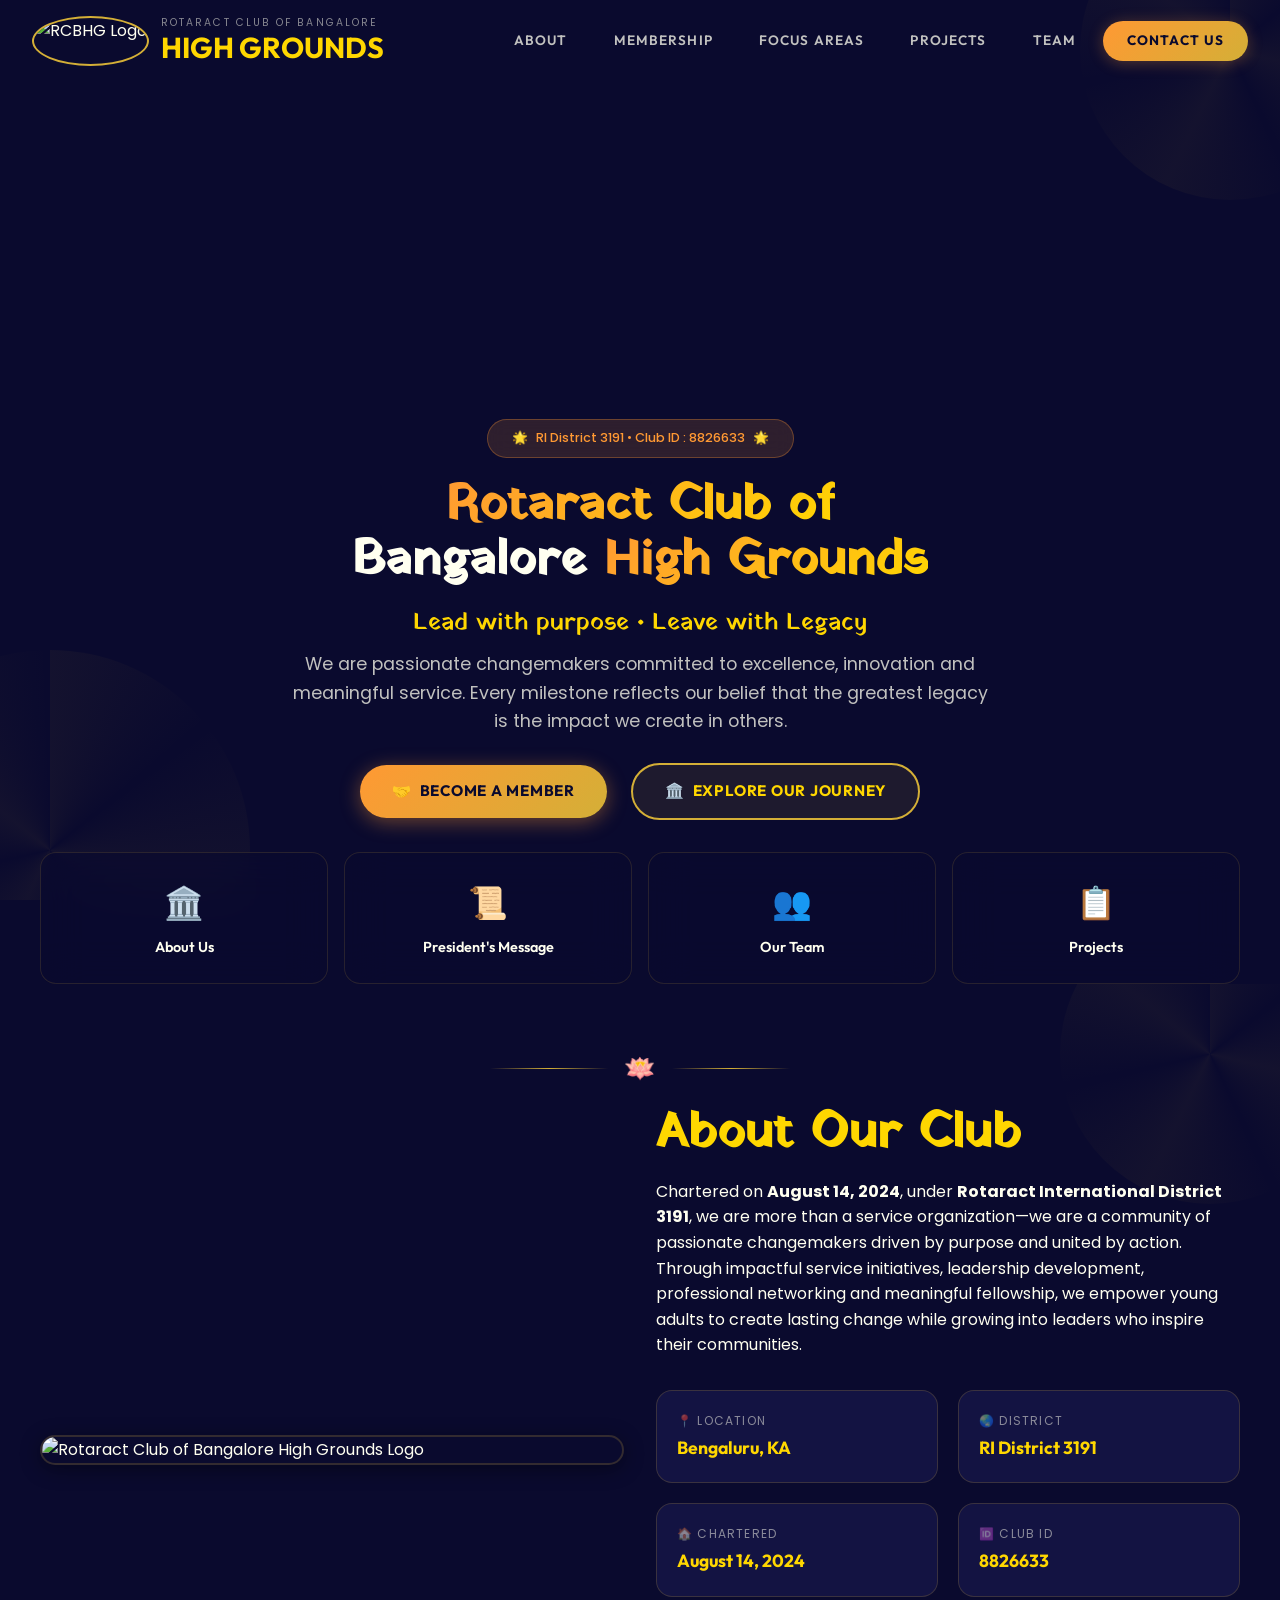
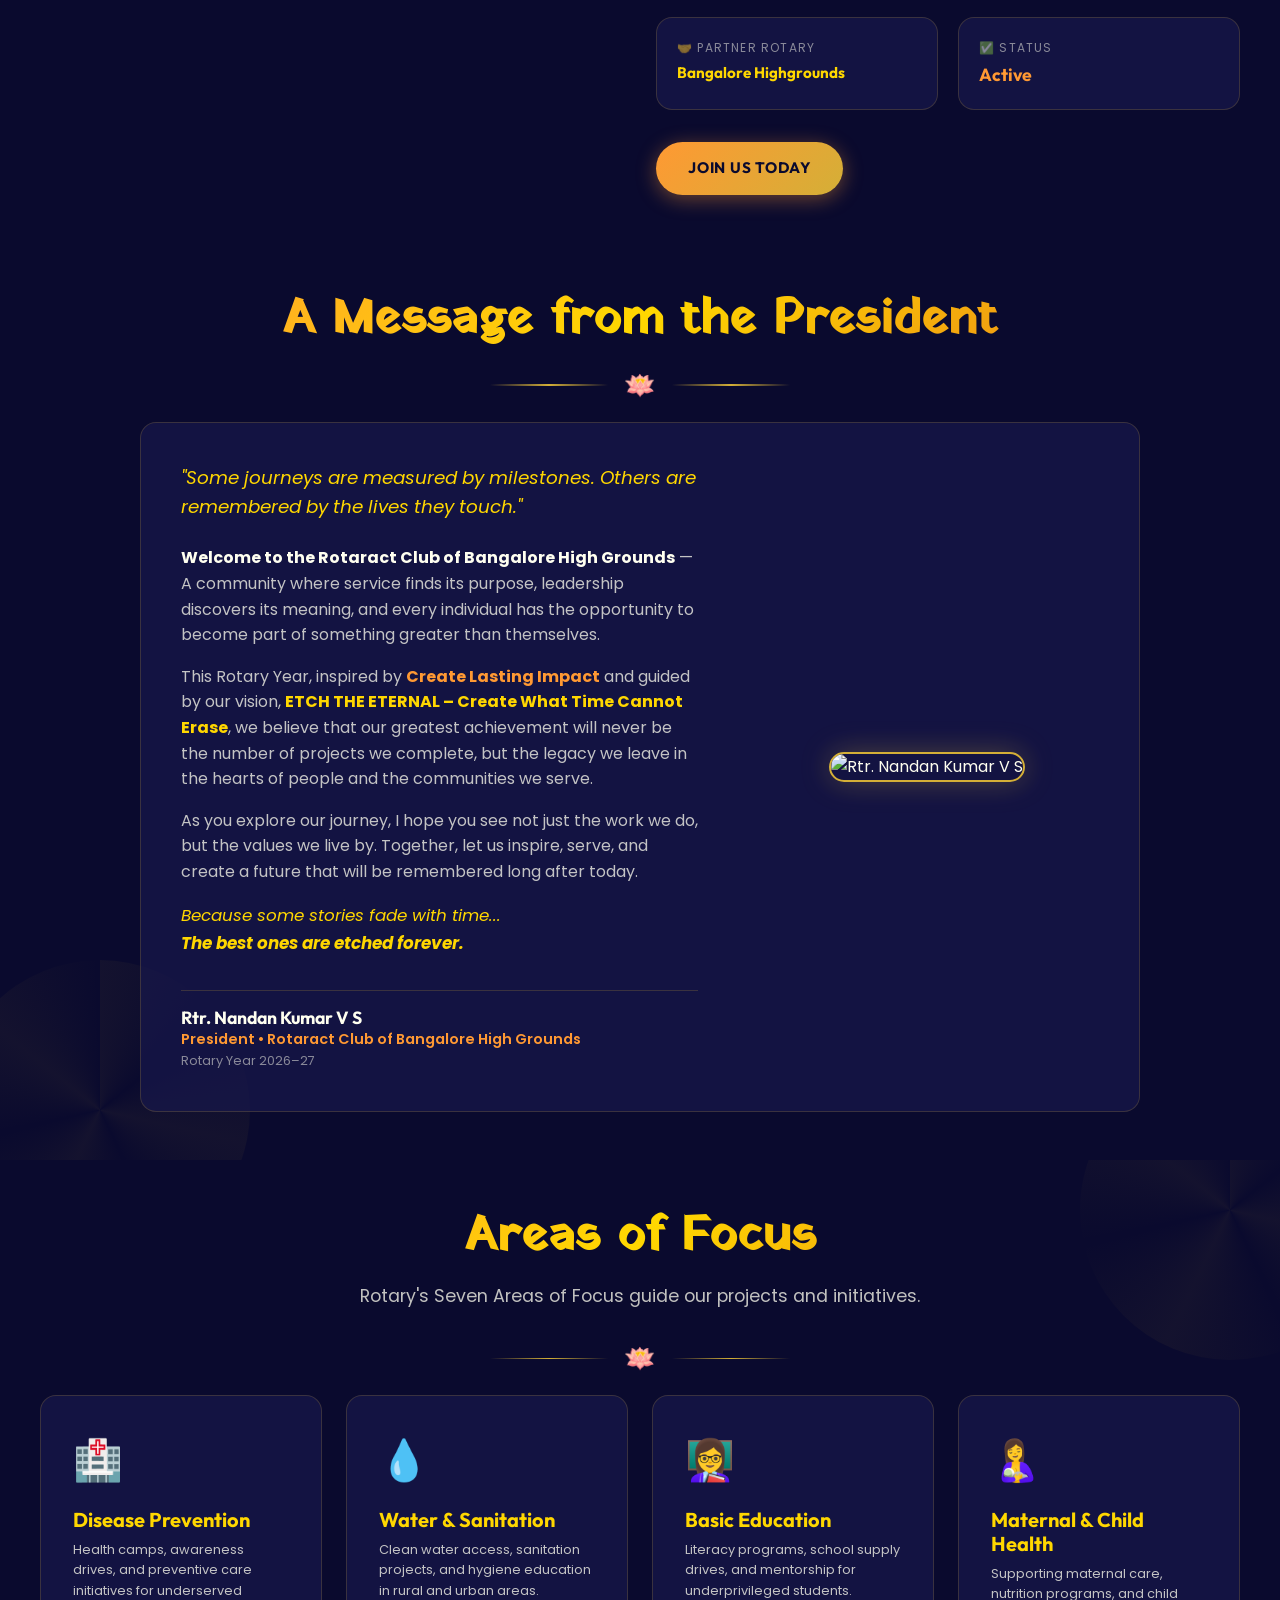
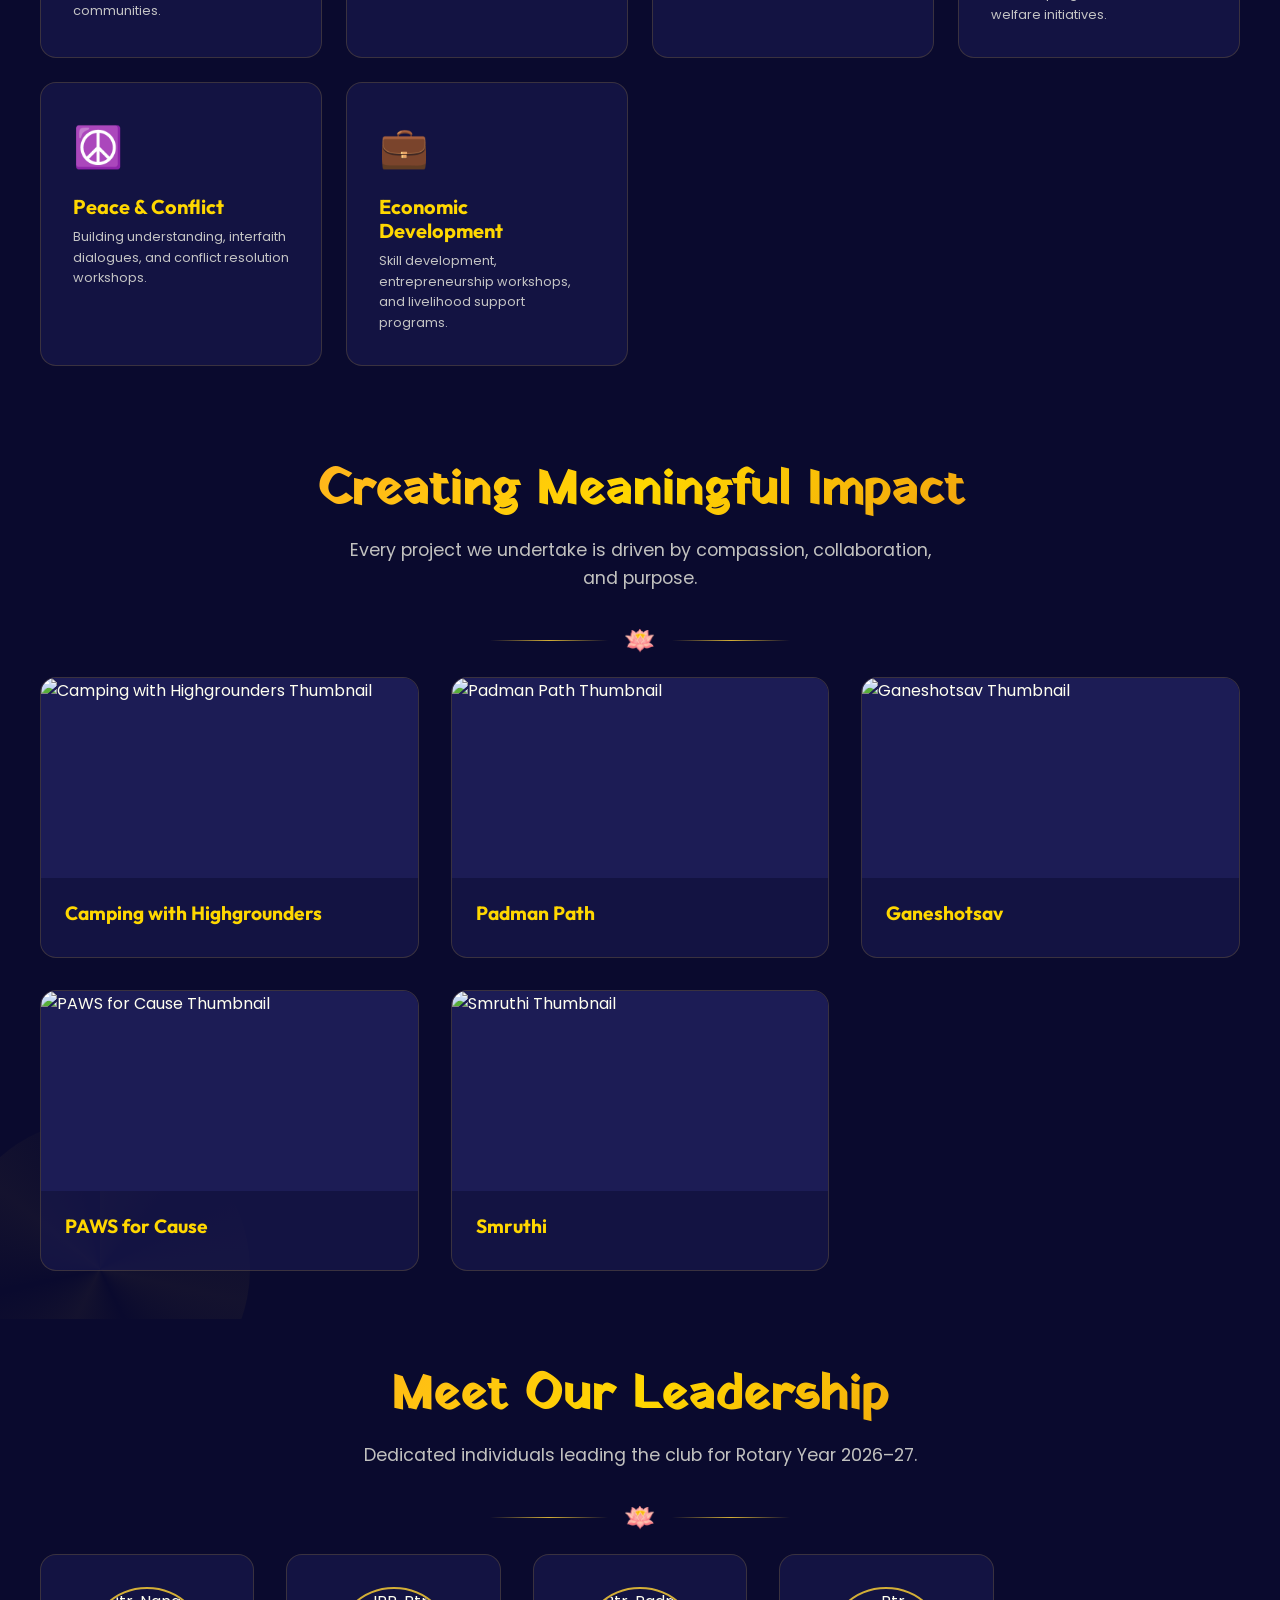
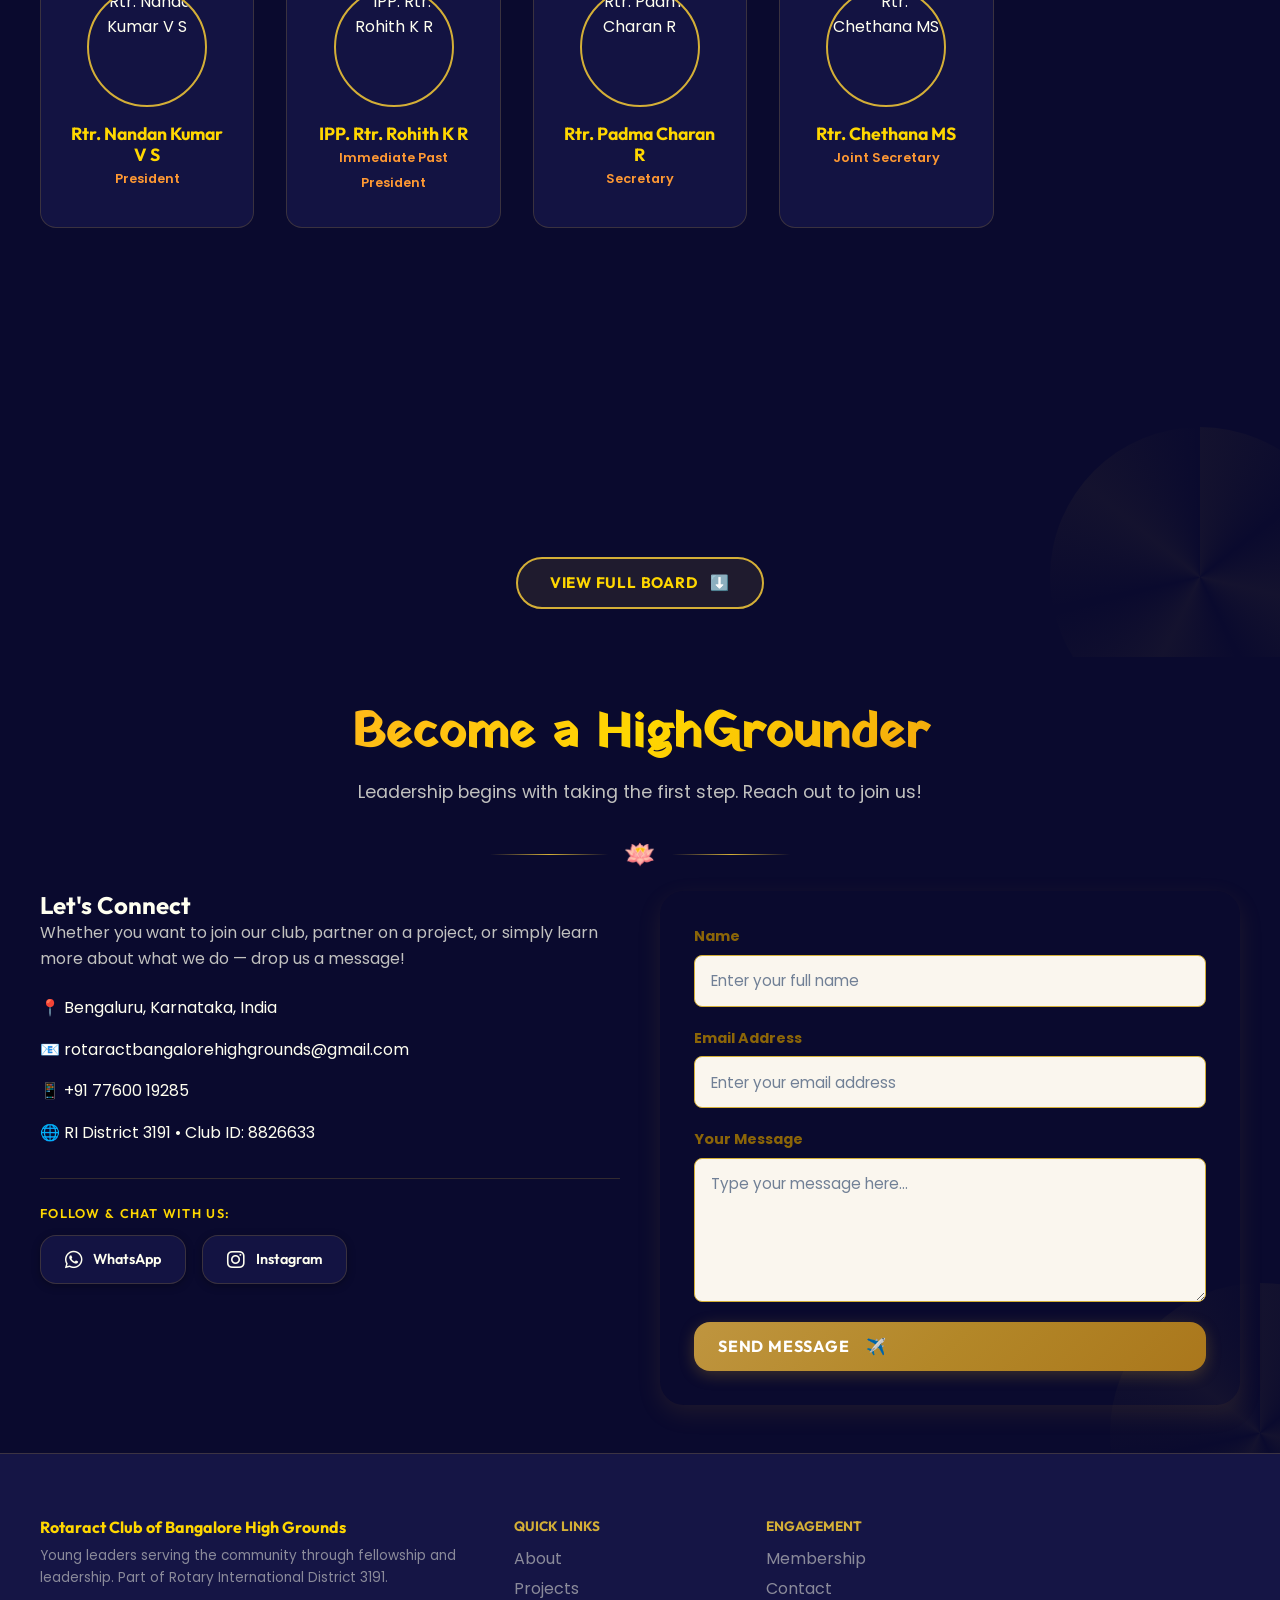
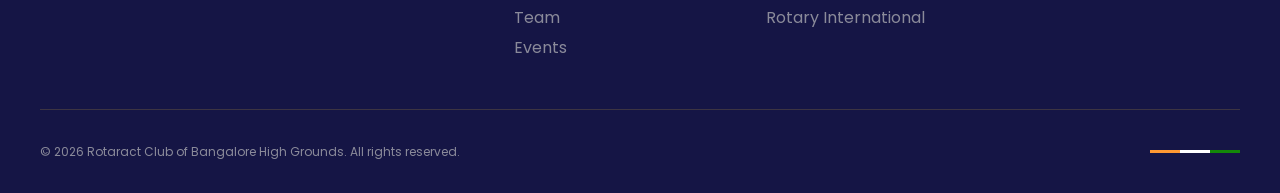
==== commit d3d91f60: "Update index.html" ====
--- a/index.html
+++ b/index.html
@@ -862,4 +862,4 @@
   <script src="script.js"></script>
 </body>
 
-</html>+</html>
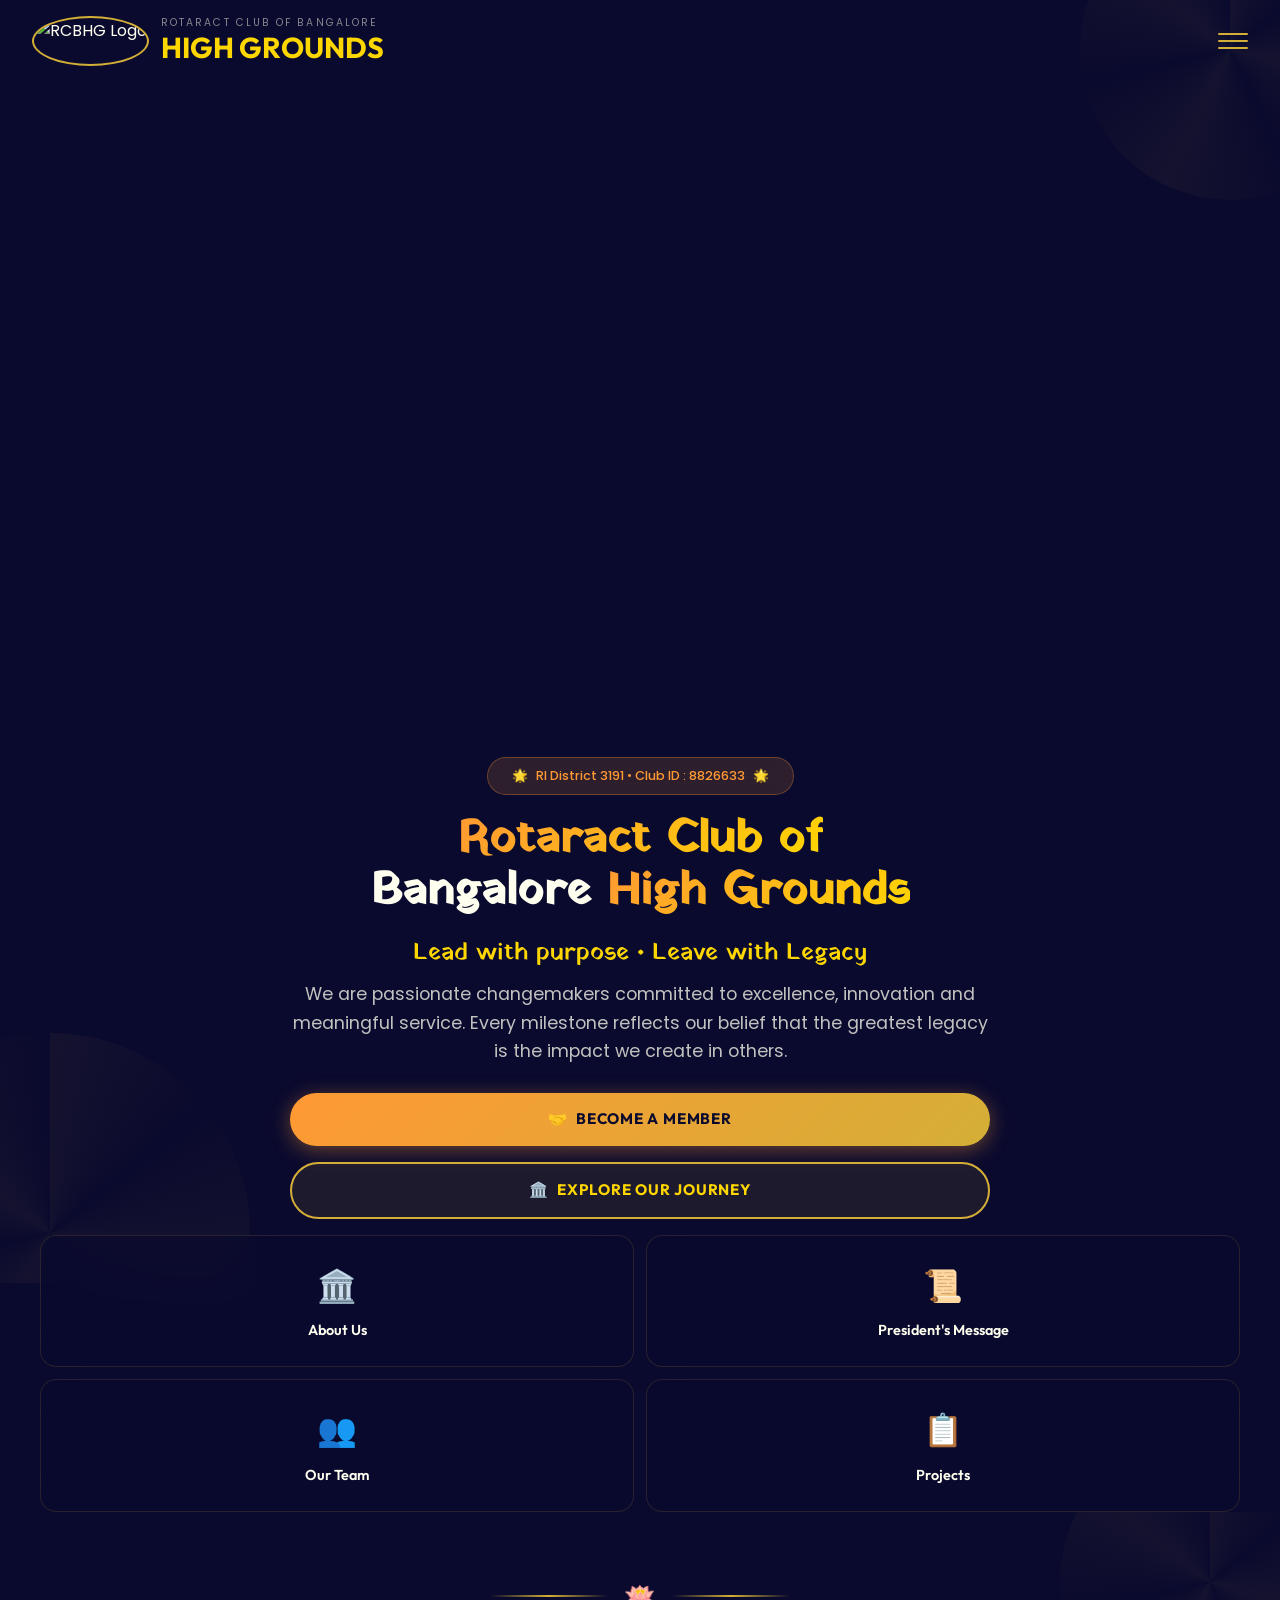
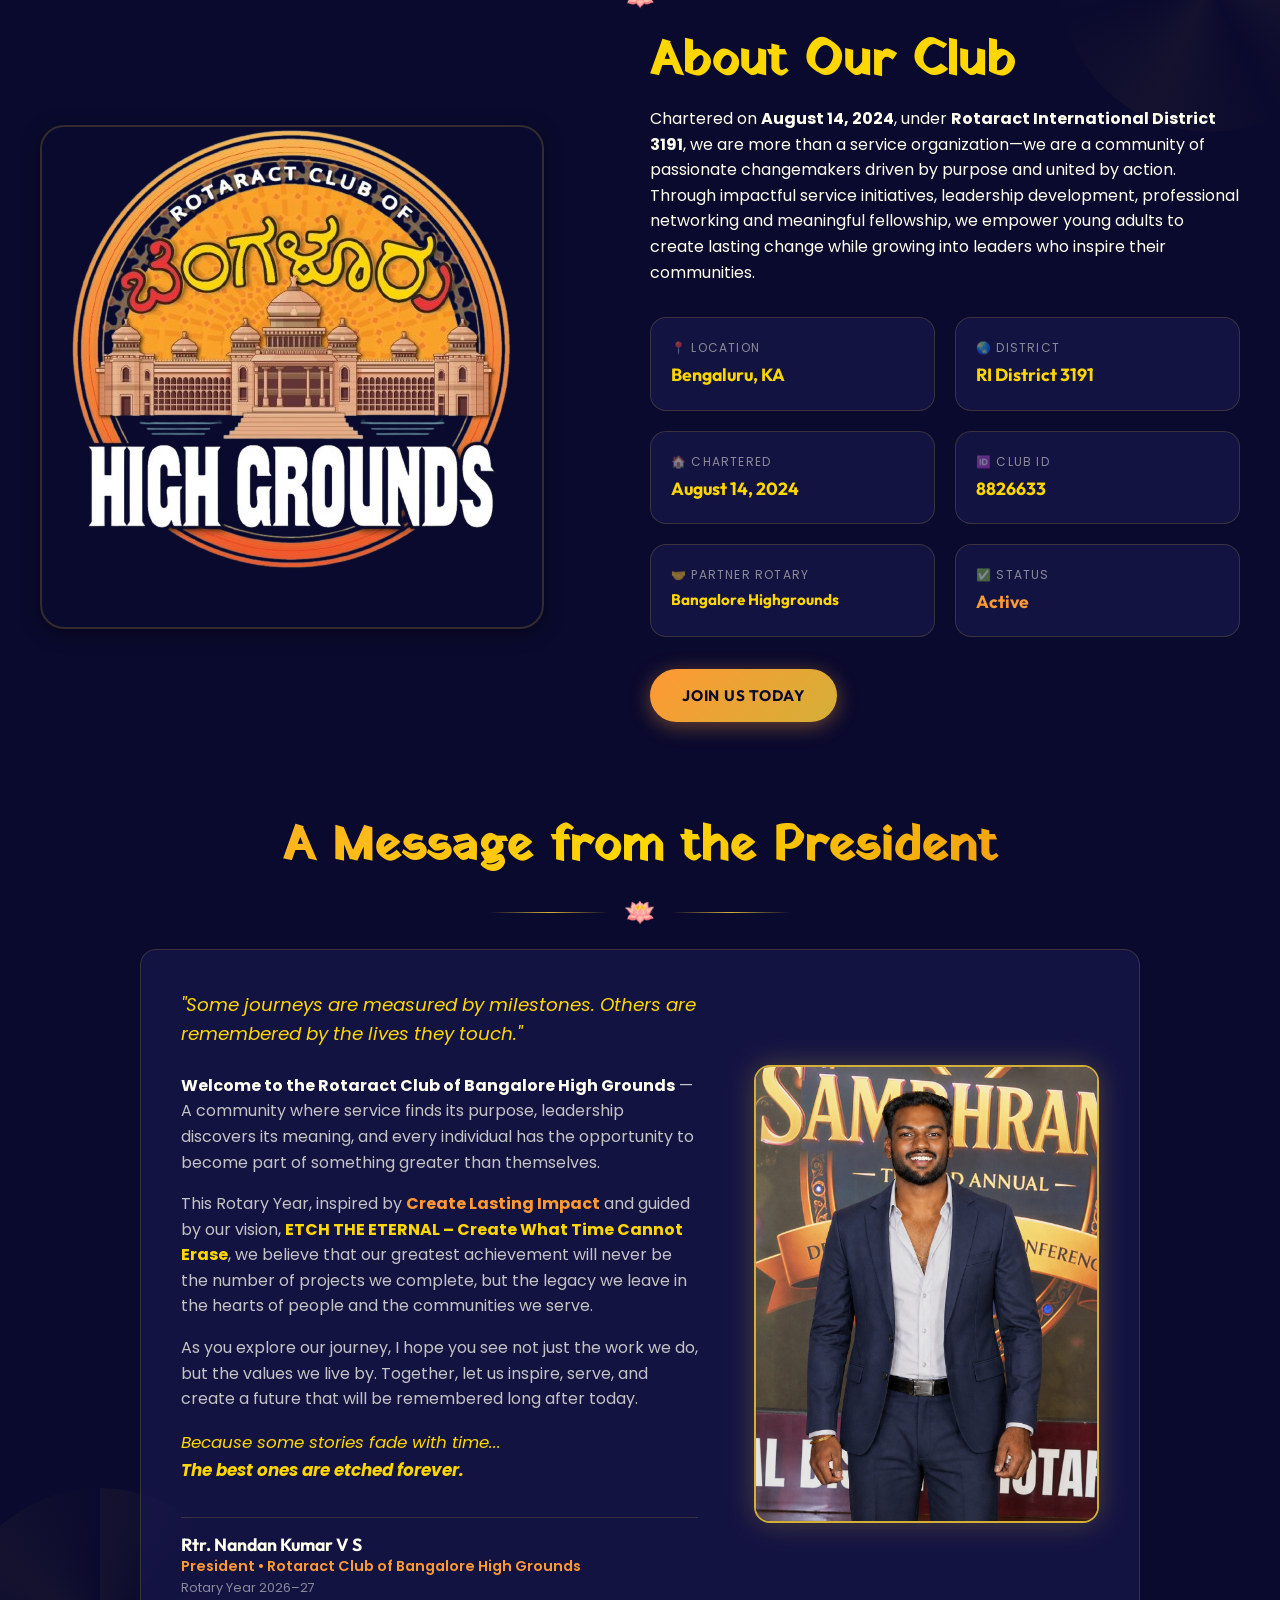
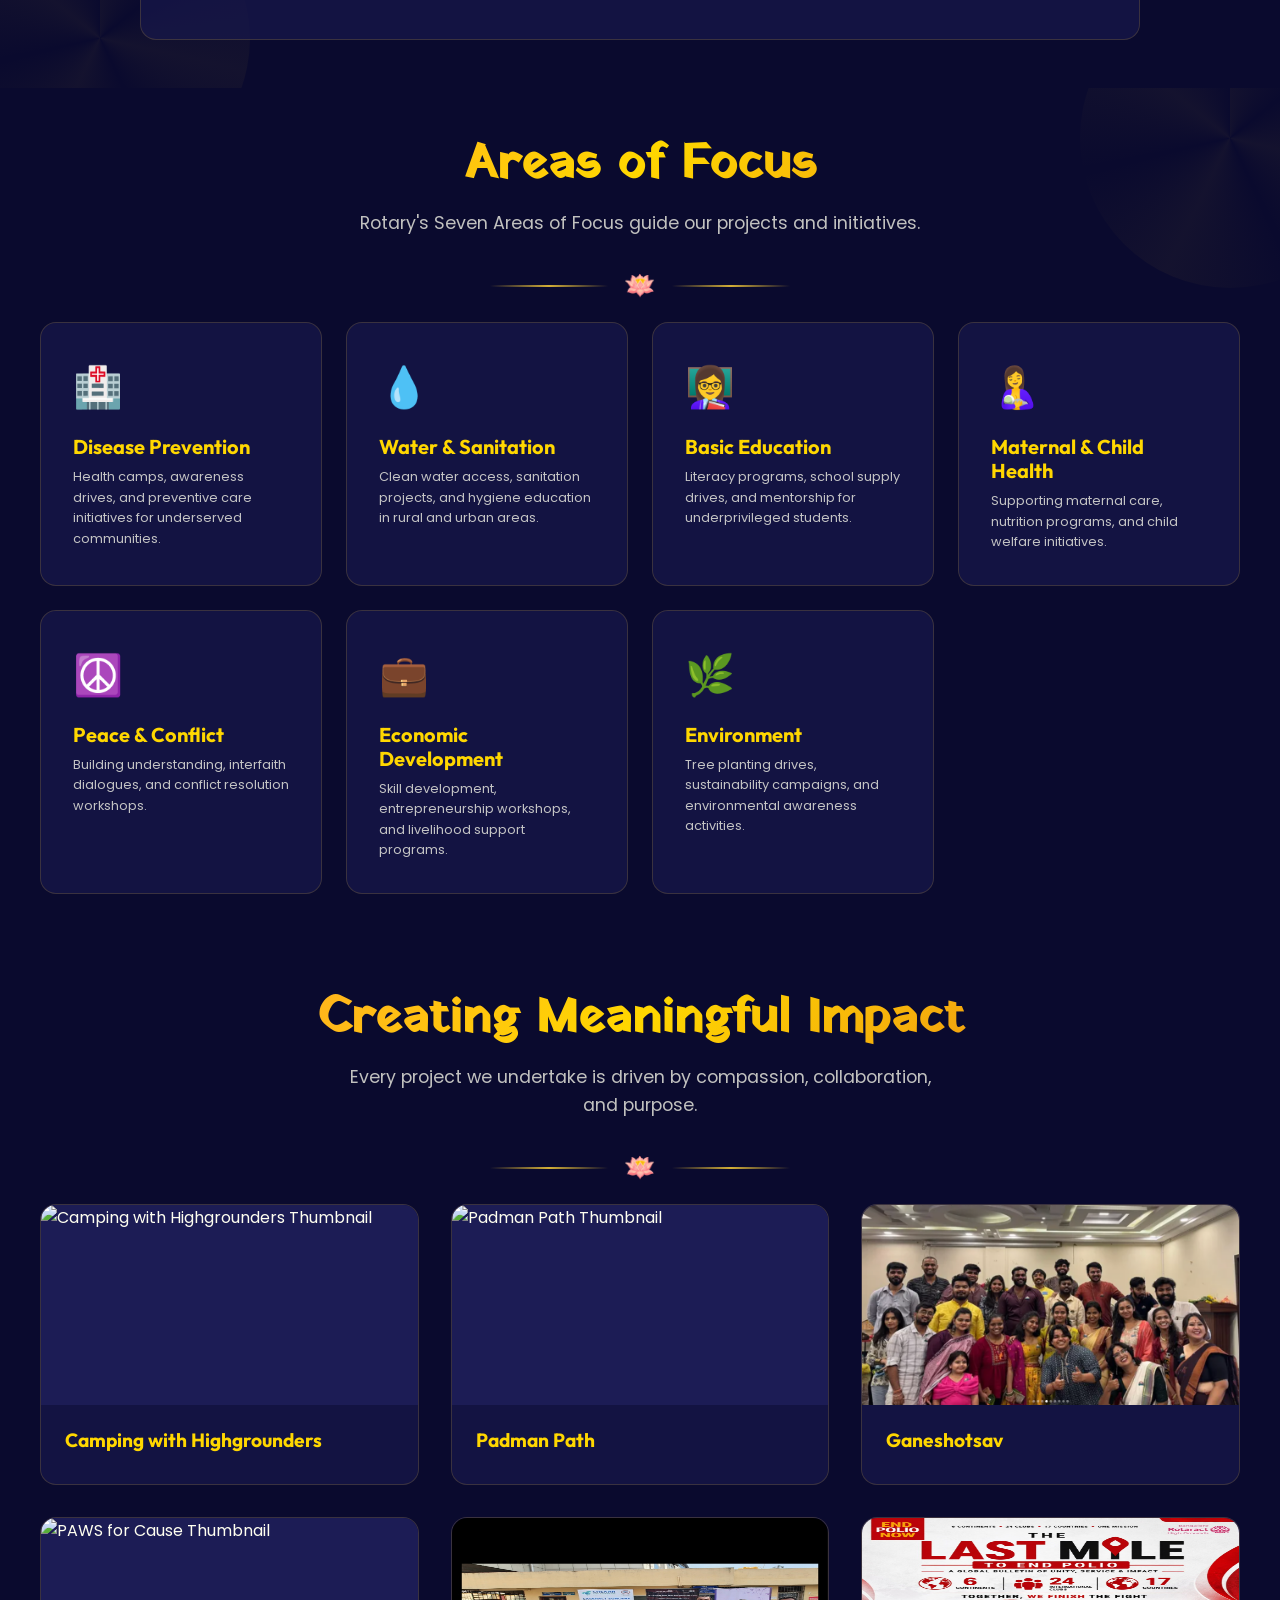
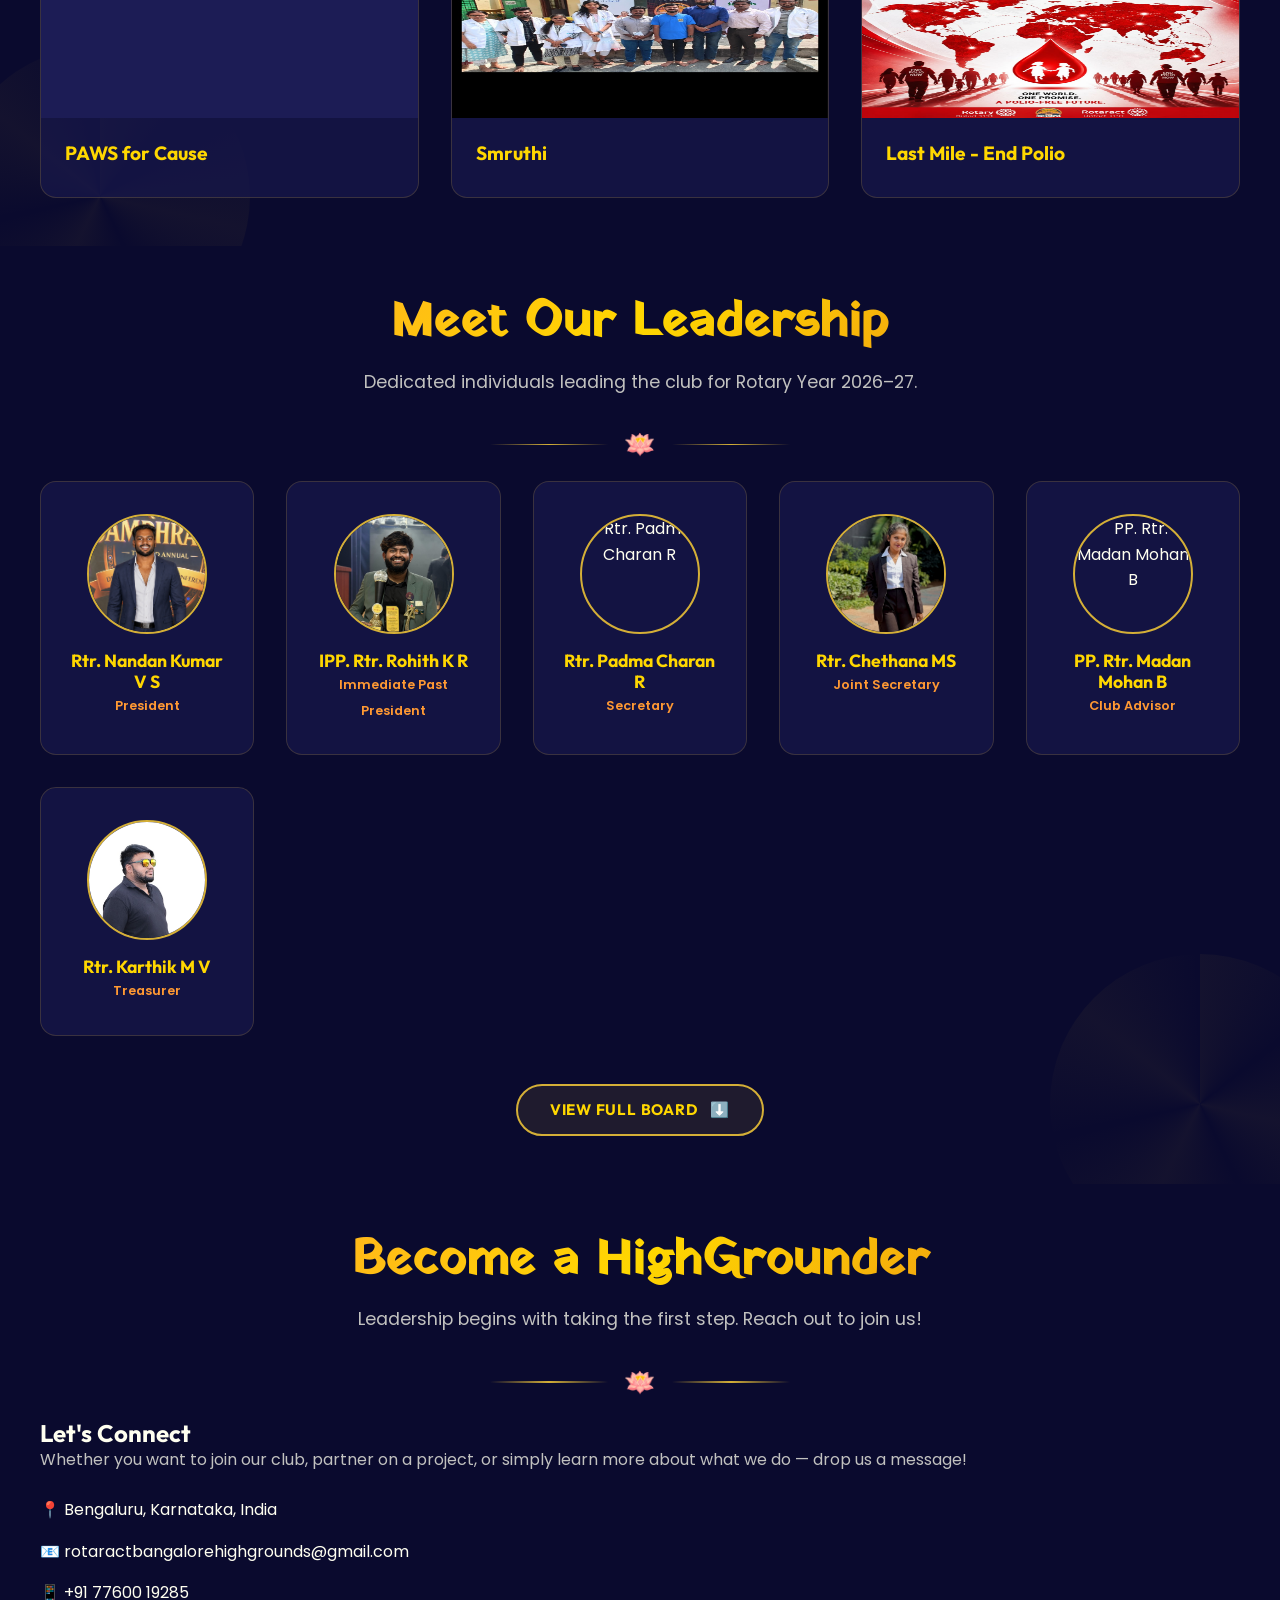
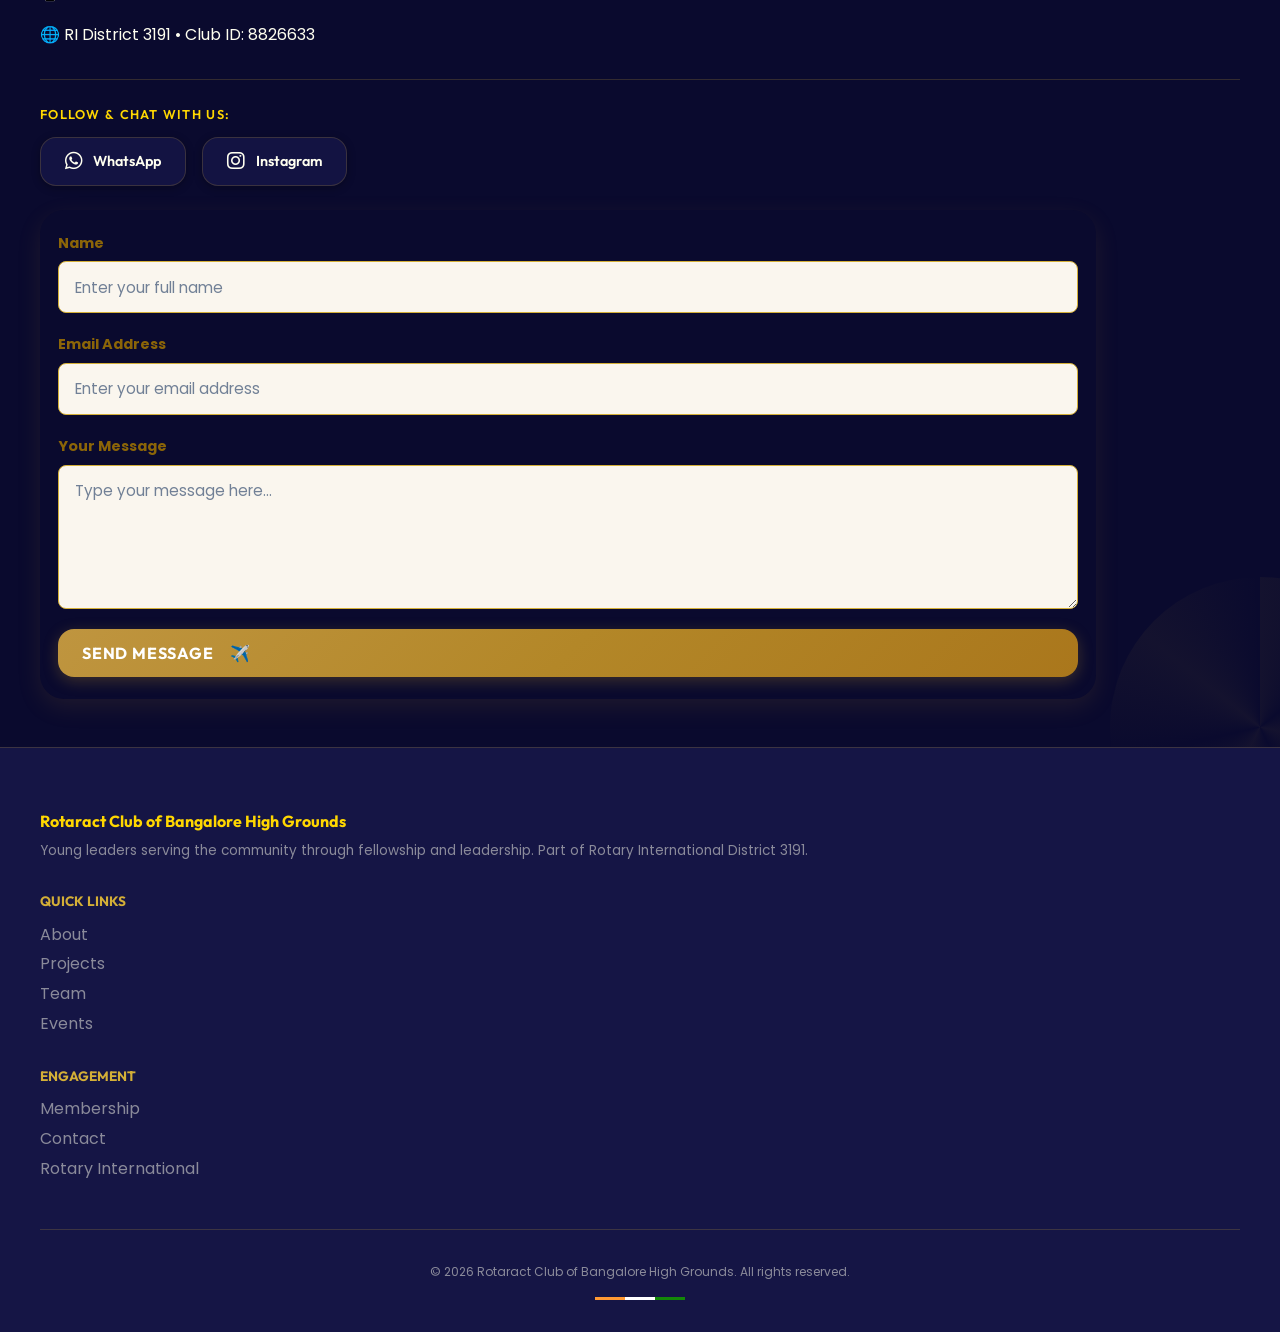
==== commit e6c75e63: "Merge branch 'main' into main" ====
--- a/index.html
+++ b/index.html
@@ -863,3 +863,4 @@
 </body>
 
 </html>
+</html>
--- a/styles.css
+++ b/styles.css
@@ -1356,6 +1356,28 @@
     display: flex;
   }
 
+  }
+
+  .contact-grid {
+    grid-template-columns: 1fr !important;
+    gap: 1.5rem !important;
+    width: 100% !important;
+  }
+
+  .contact-form {
+    padding: 1.25rem 1rem !important;
+    width: 88% !important;
+    box-sizing: border-box !important;
+  }
+
+  .nav-links {
+    display: none;
+  }
+
+  .hamburger {
+    display: flex;
+  }
+
   #hero {
     min-height: 100vh;
     display: flex;
@@ -1870,4 +1892,84 @@
   color: var(--text-muted);
   font-size: 0.8rem;
   margin-top: auto;
+}
+
+/* Member photo container */
+.member-photo {
+  width: 100%;
+  height: 300px;
+  /* Adjust height as needed */
+  overflow: hidden;
+}
+
+.member-photo img {
+  width: 100%;
+  height: 100%;
+  object-fit: cover;
+  /* Ensures image covers the area without distortion */
+  object-position: top;
+  /* Prioritizes the top of the image */
+  transition: transform 0.3s ease;
+}
+
+.member-card:hover .member-photo img {
+  transform: scale(1.05);
+}
+
+/* Container for name and details */
+.member-details {
+  padding: 1.5rem;
+  flex-grow: 1;
+  display: flex;
+  flex-direction: column;
+  justify-content: center;
+}
+
+.member-details h3 {
+  font-family: var(--font-display);
+  font-size: 1.15rem;
+  font-weight: 700;
+  margin: 0;
+  padding: 0.25rem 0;
+  background: linear-gradient(135deg, #BF953F, #B38728, #AA771C);
+  -webkit-background-clip: text;
+  -webkit-text-fill-color: transparent;
+  background-clip: text;
+}
+
+.member-details .member-role {
+  color: var(--gold);
+  font-size: 0.9rem;
+  margin: 0.25rem 0 0.75rem;
+  font-weight: 600;
+}
+
+.member-details .member-since {
+  color: var(--text-muted);
+  font-size: 0.8rem;
+  margin-top: auto;
+  /* Pushes it to the bottom if card heights vary */
+}
+
+/* Make the active nav link stand out */
+.nav-link.active {
+  color: var(--gold-bright);
+  font-weight: 700;
+}
+
+.member-details .member-ri-id {
+  color: var(--text-muted);
+  /* Keeps it subtle */
+  font-size: 0.8rem;
+  margin-top: 0.25rem;
+  /* Adds a tiny space below Member Since */
+  font-family: monospace;
+  /* Optional: gives the ID number a clean, technical look */
+}
+
+/* Ensure the Member Since margin doesn't push the RI ID too far down */
+.member-details .member-since {
+  color: var(--text-muted);
+  font-size: 0.8rem;
+  margin-top: auto;
 }
